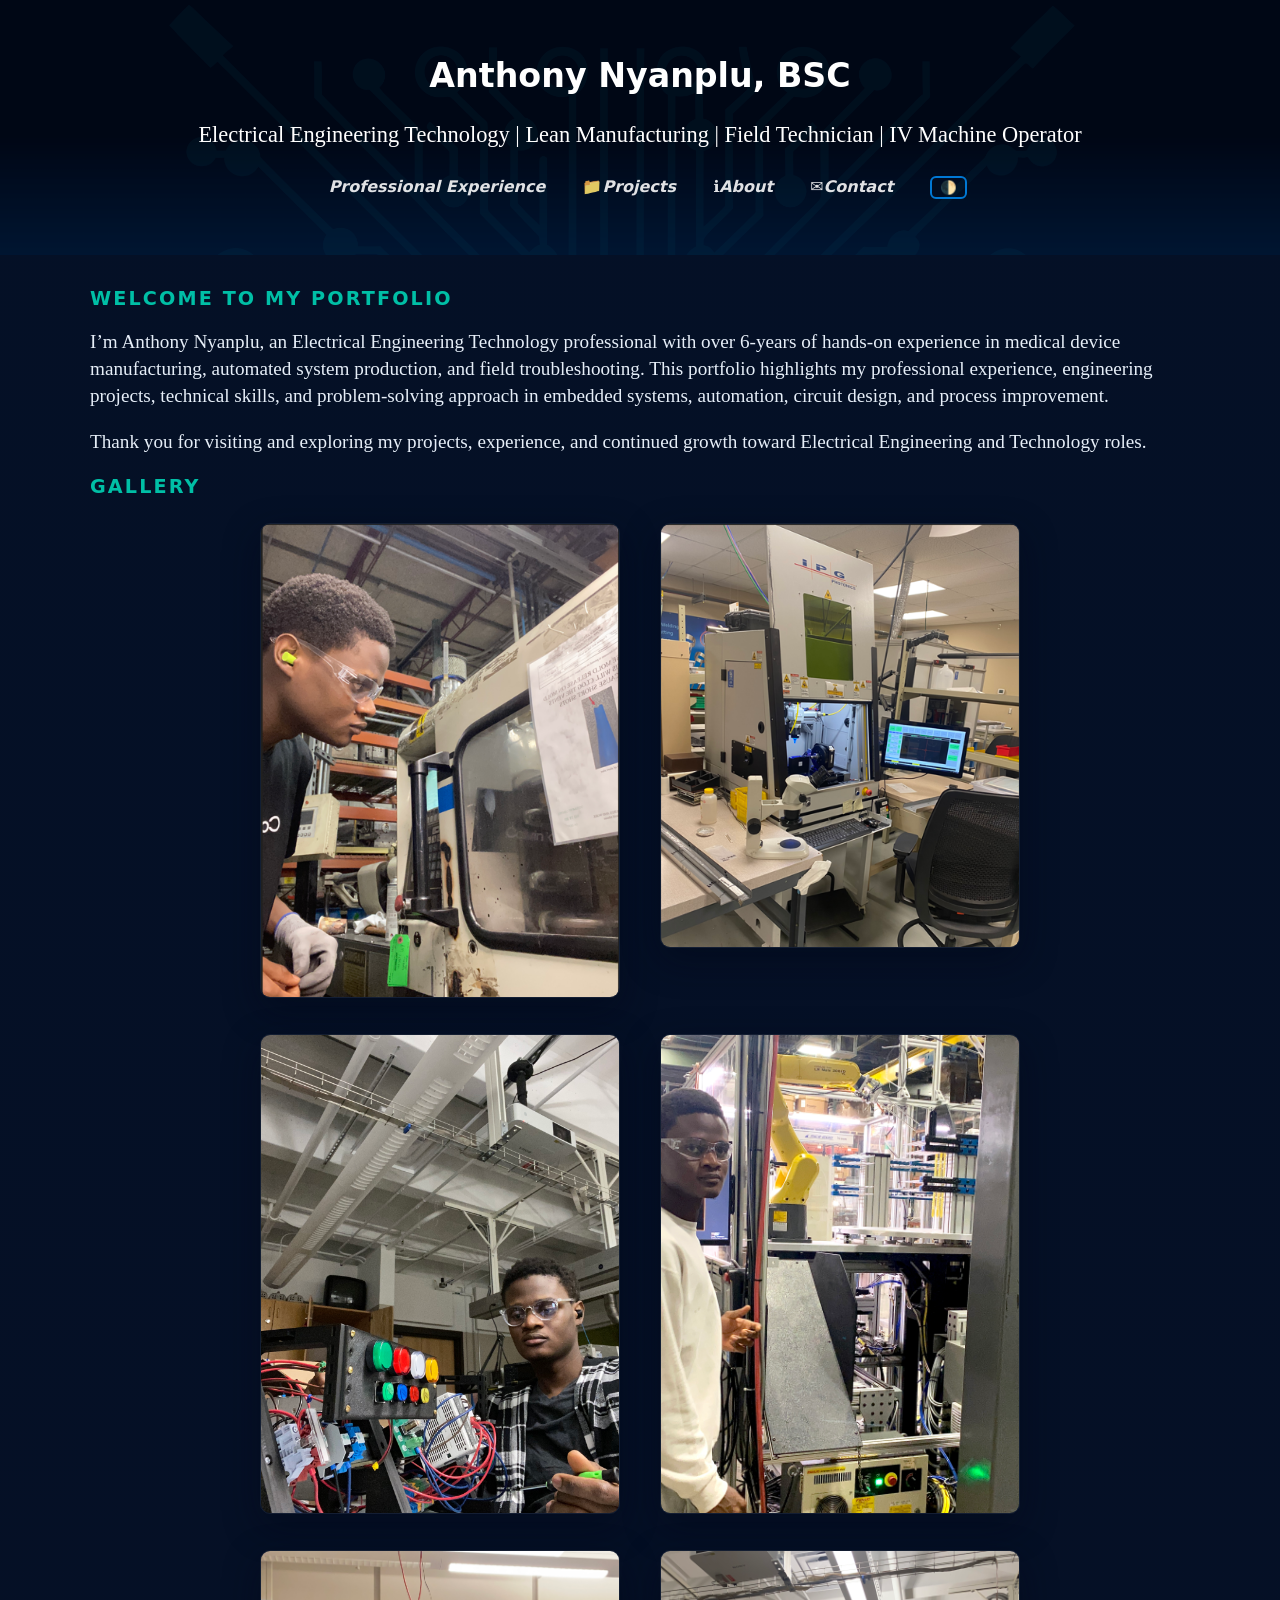
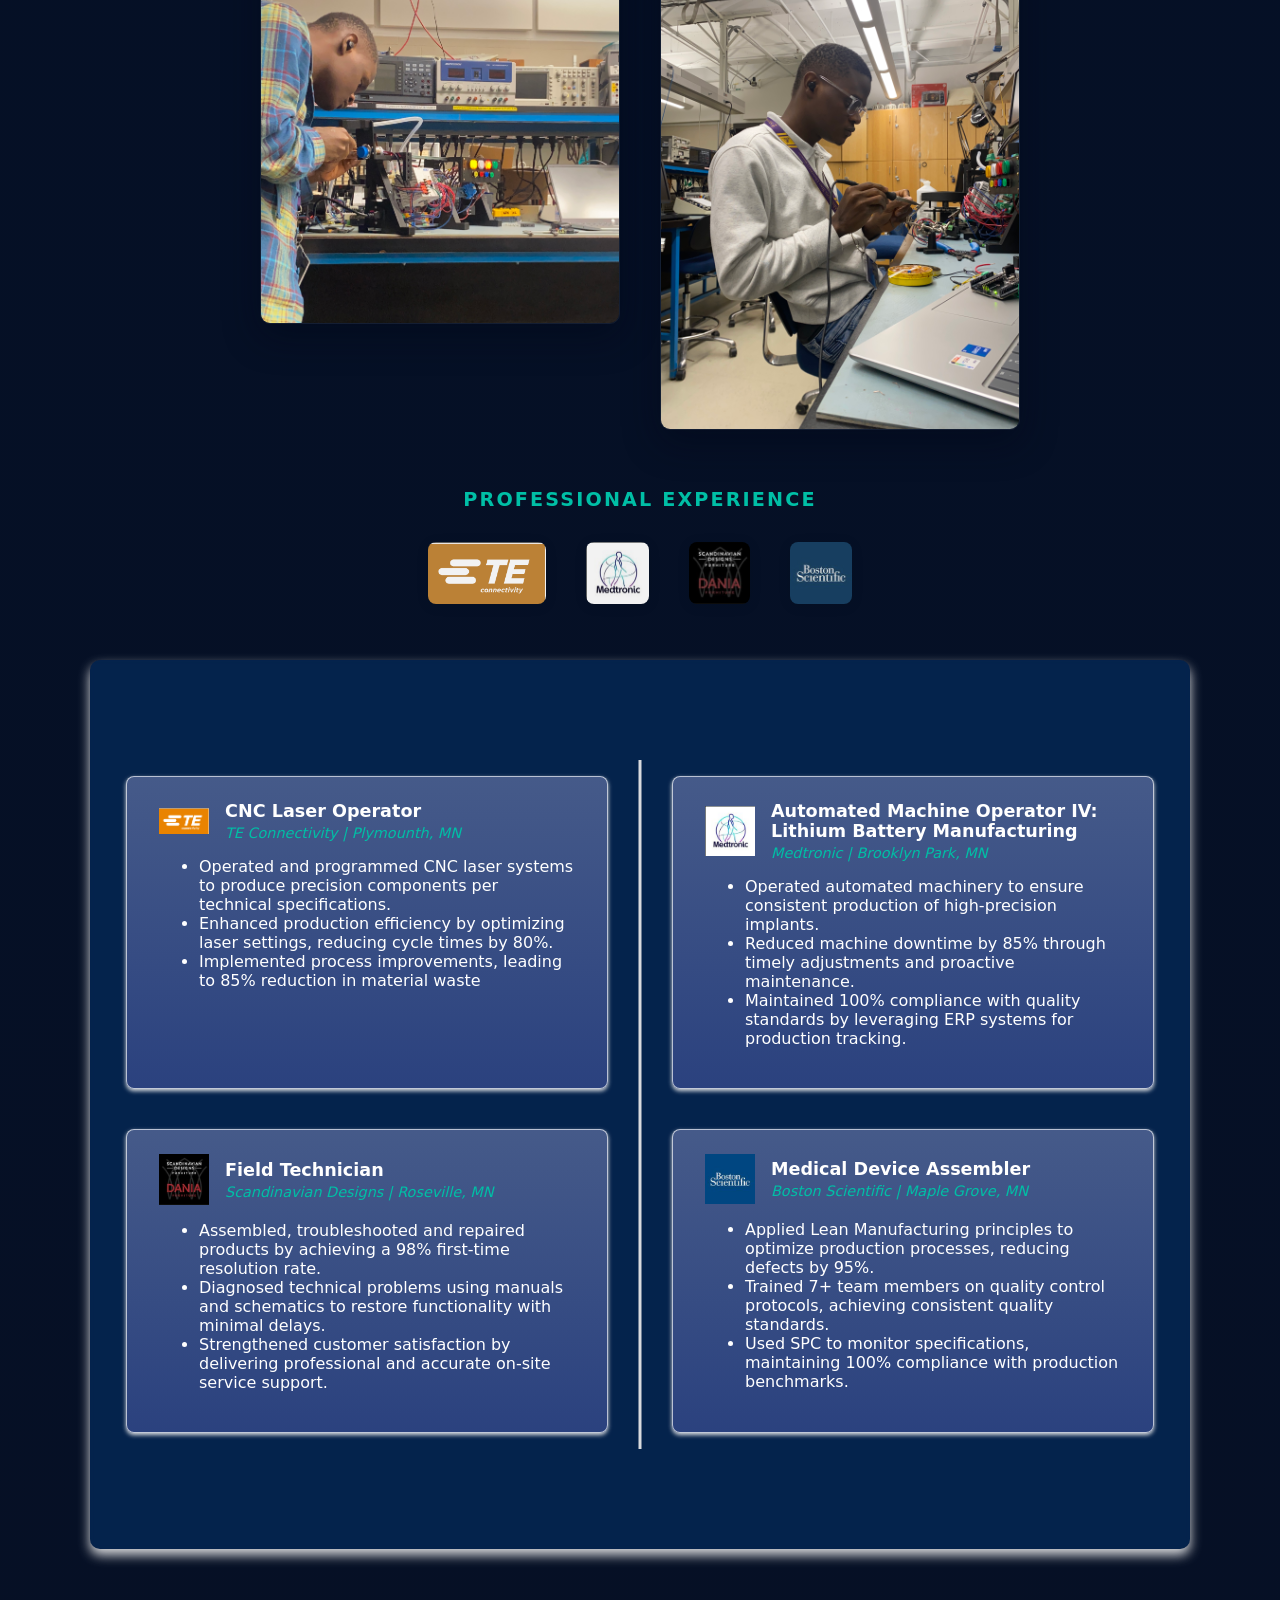
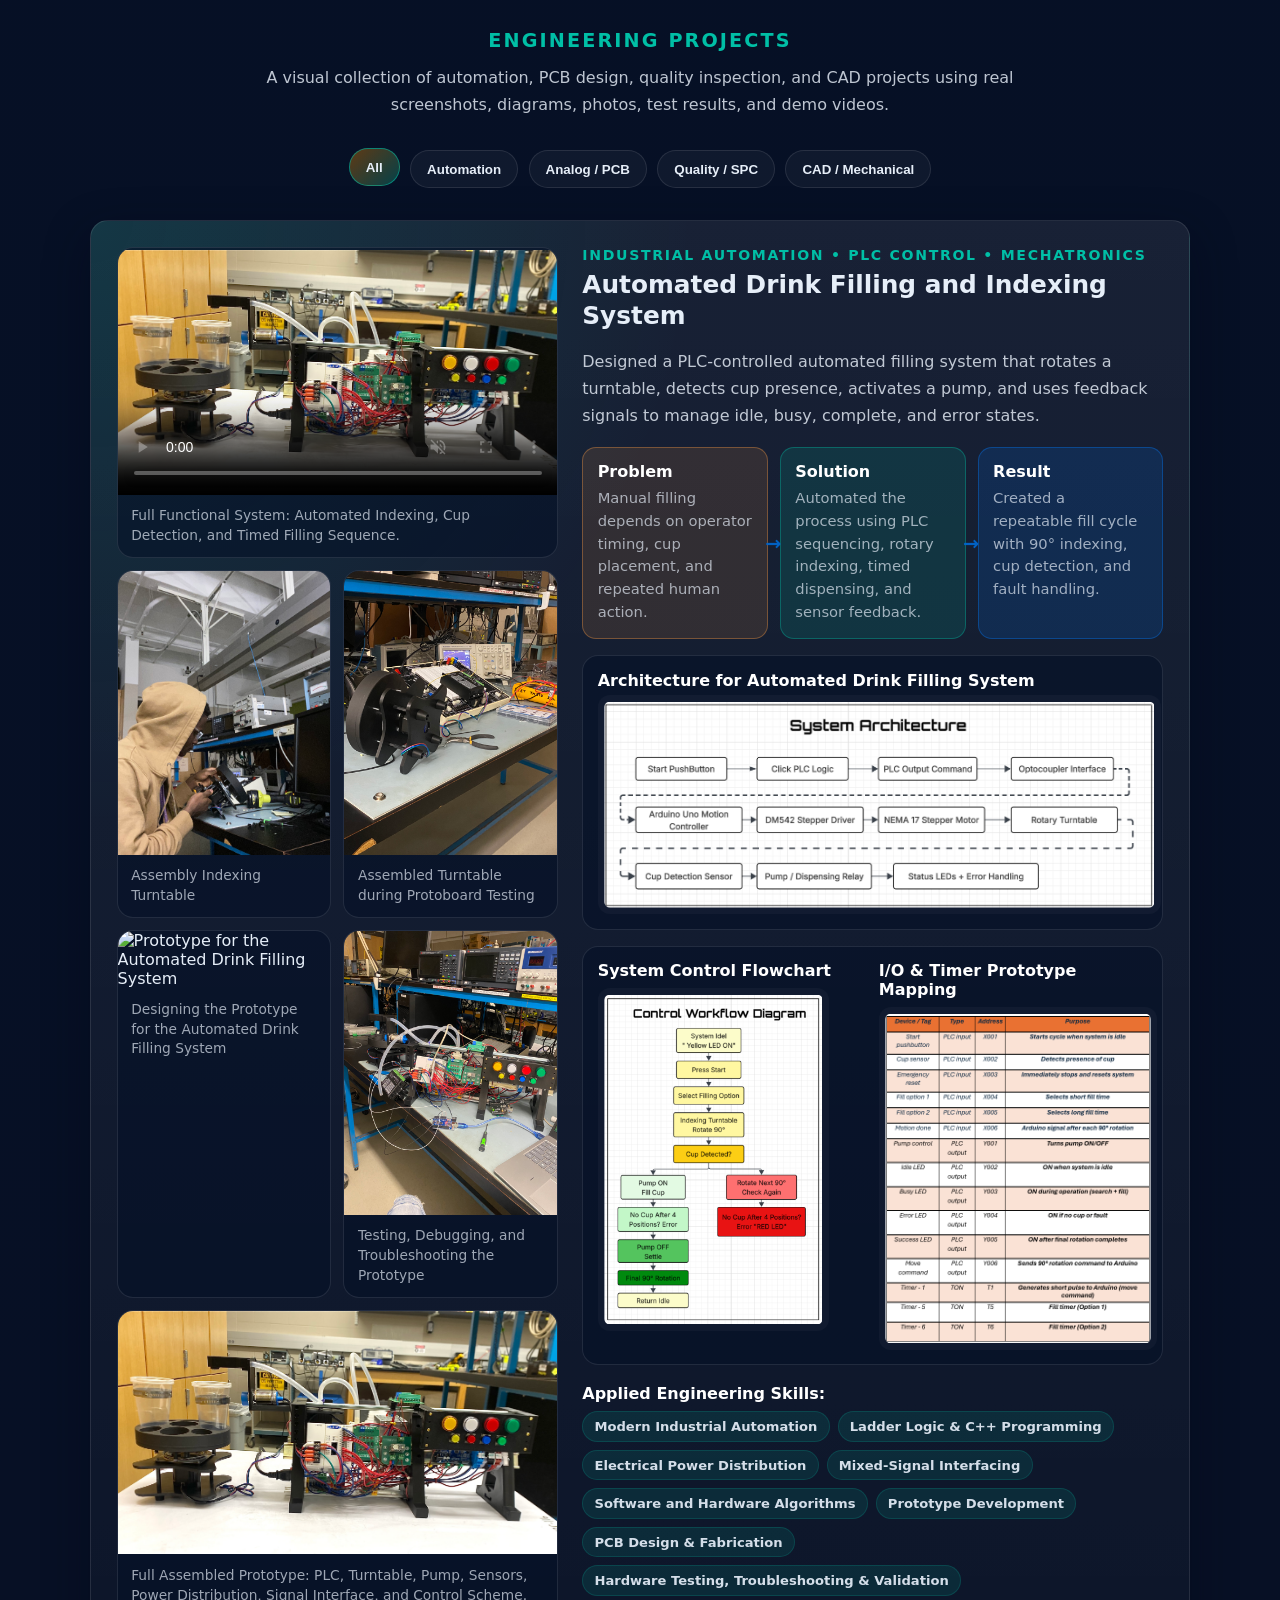
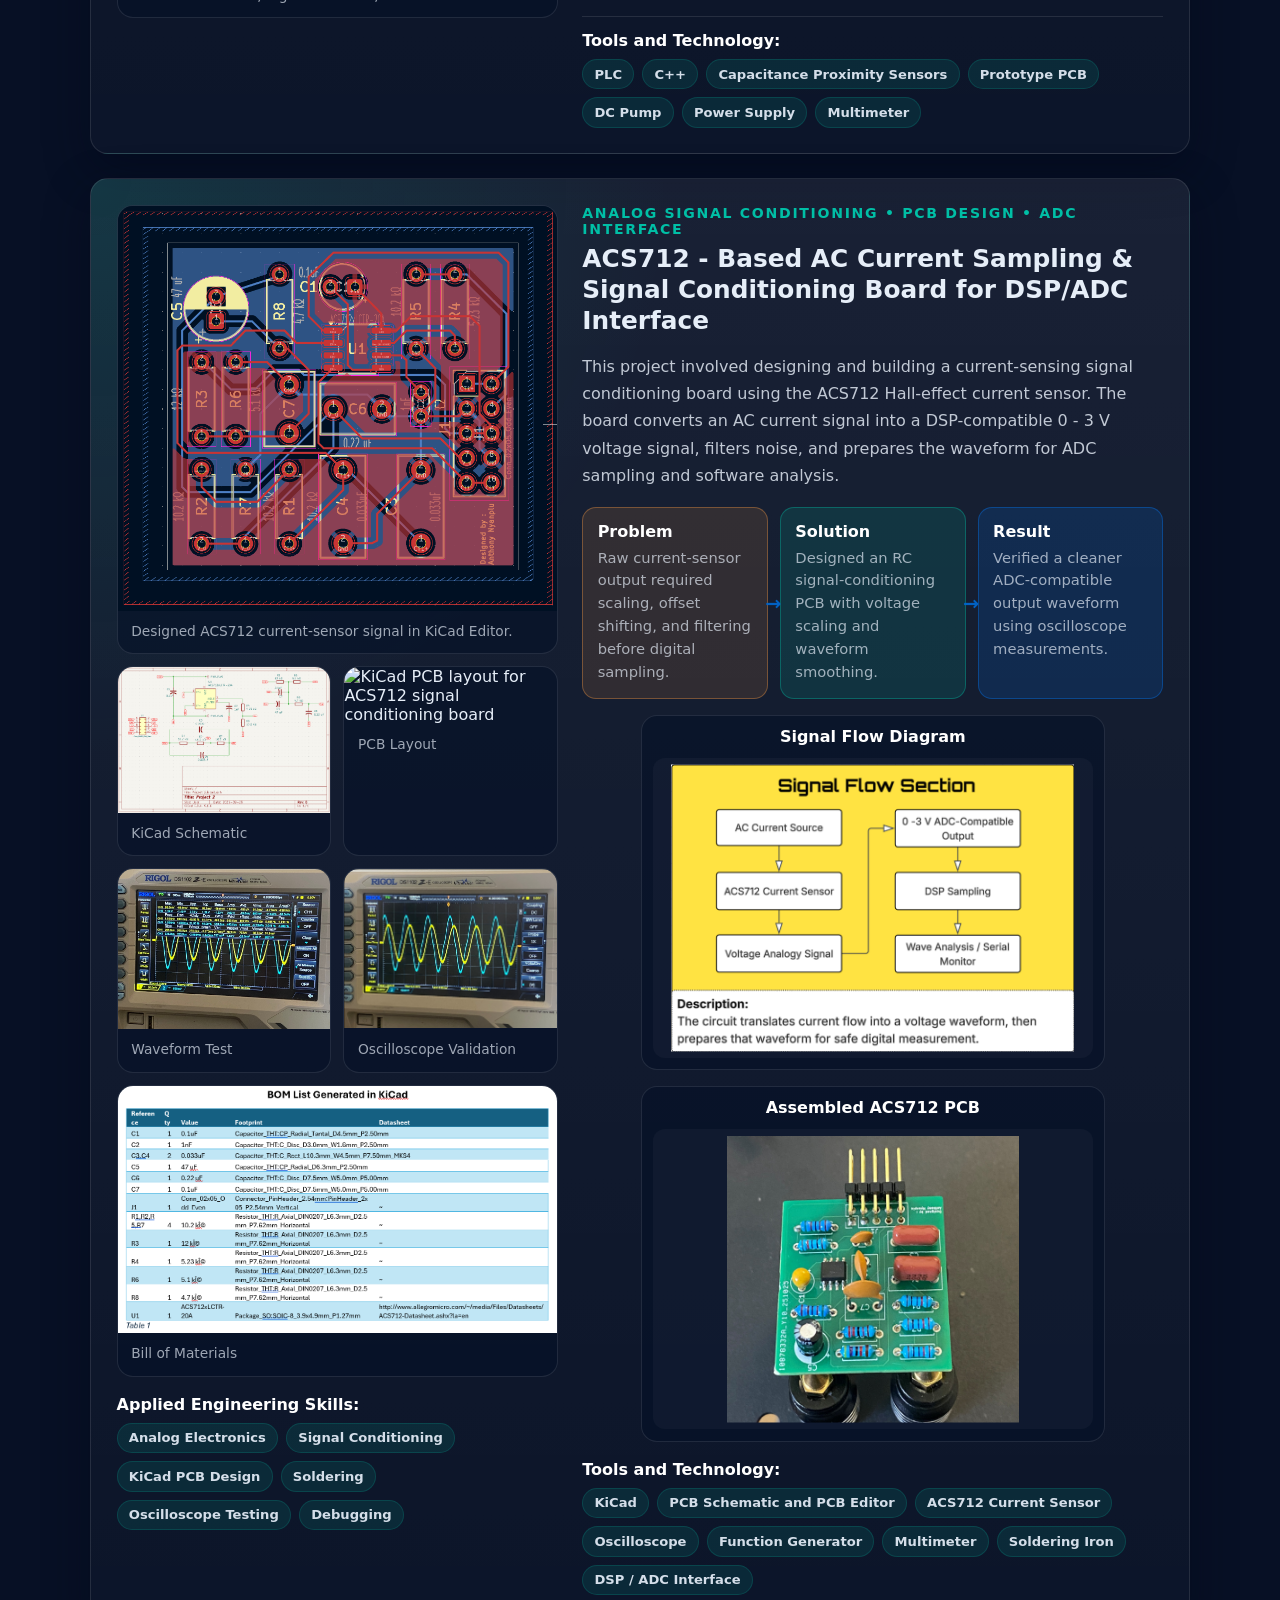
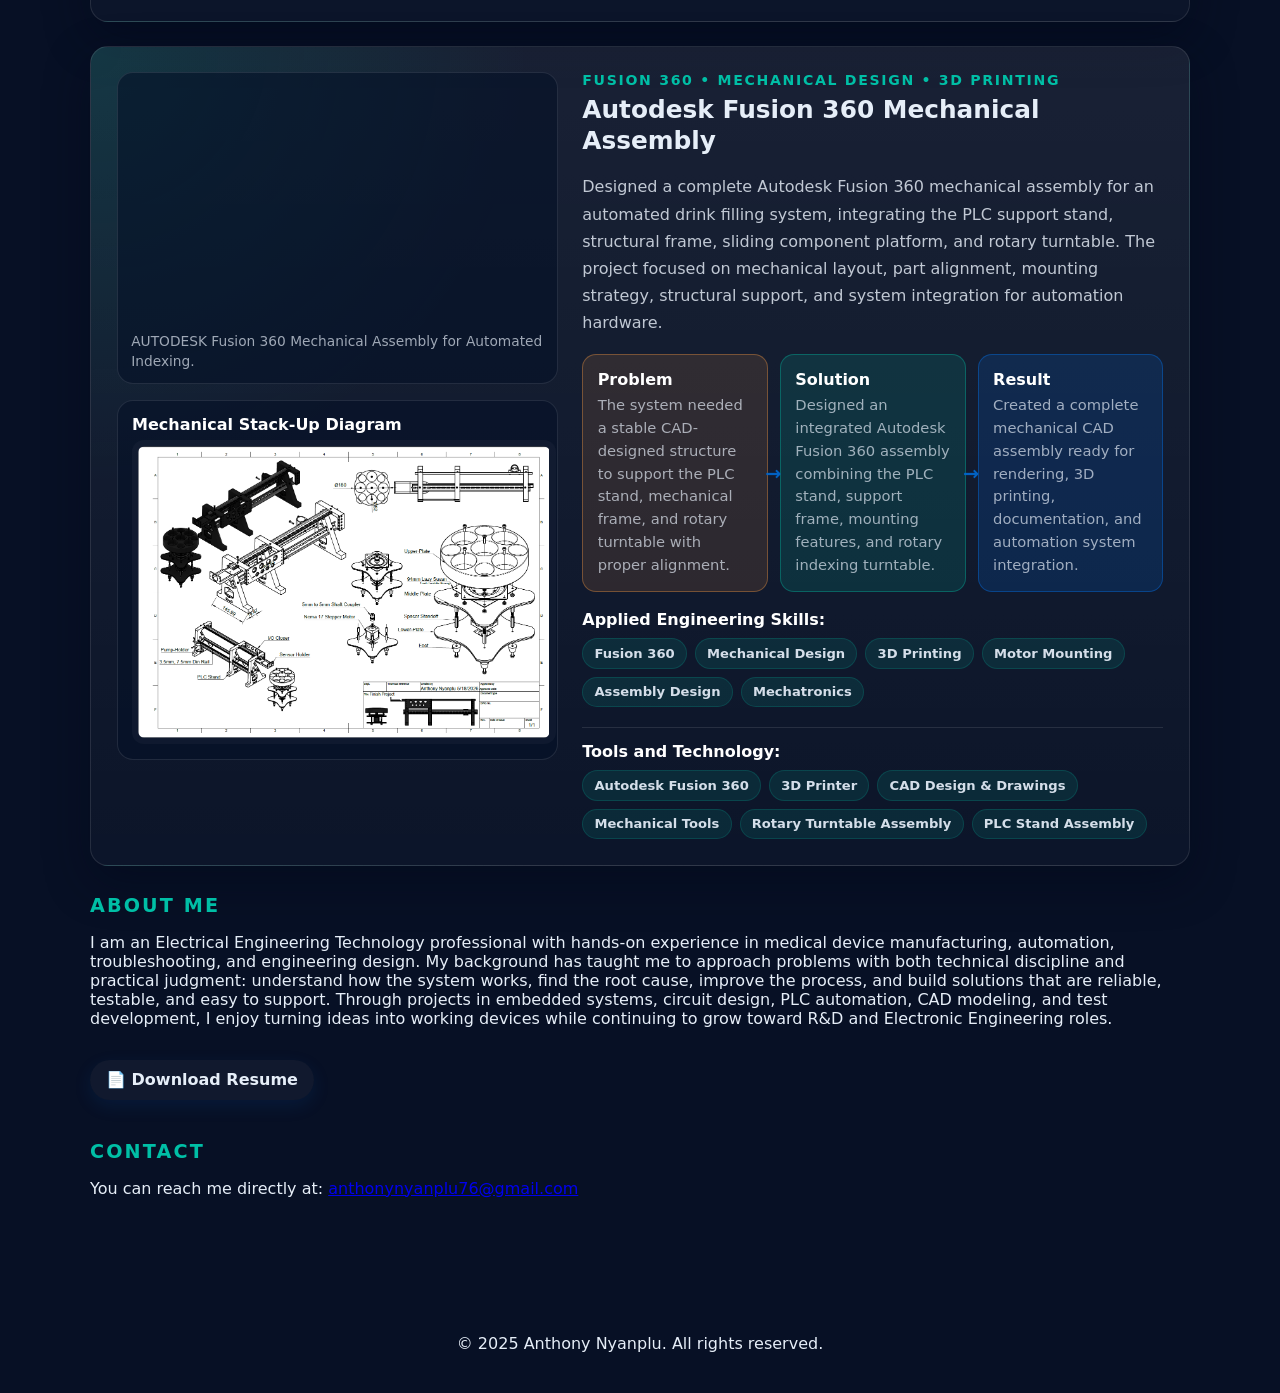
==== index.html @ 45f968af "Initial portfolio site" ====
<!DOCTYPE html>
<html lang="en">
<head>
  <meta charset="UTF-8">
  <title>Anthony Nyanplu, BS | Electronic Engineering Technologist</title>
  <meta name="viewport" content="width=device-width, initial-scale=1.0">
  <meta name="description" content="Engineering portfolio showcasing embedded systems, IoT, and automation Professional experience and projects by Anthony Nyanplu.">
  <meta property="og:title" content="Anthony Nyanplu Electrical Engineering Portfolio">
  <meta property="og:description" content="Professional portfolio of Anthony Nyanplu">
  <meta property="og:image" content="preview.png">
  <meta property="og:type" content="website">
  <link rel="stylesheet" href="style.css">
  <script defer src="script.js"></script>
</head>
<body>
  <header style="position: relative; overflow: hidden;">
    <div class="header-background"></div>
    <div class="header-content">
      <h1>Anthony Nyanplu, BSC</h1>
      <p style="font-size: 1.4em; font-family: 'Times New Roman', serif; line-height: 1.6;">Electrical Engineering Technology | Lean Manufacturing | Field Technician | IV Machine Operator</p>
      <nav>
        <a href="#experience"> <b><i>Professional Experience</i></b> </a>
        <a href="#projects"> 📁<b><i>Projects</i></b> </a>
        <a href="#about"> ℹ️<b><i>About</i></b> </a>
        <a href="#contact"> ✉️<b><i>Contact</i></b> </a>
        <button onclick="toggleDarkMode()" class="dark-mode-toggle">🌓</button>
      </nav>
    </div>
  </header>

  <main>
    <h2 class="eyebrowH">Welcome to My Portfolio</h2>
    <p style="font-size: 1.2em; font-family: 'Times New Roman', serif; line-height: 1.4;">
  I’m Anthony Nyanplu, an Electrical Engineering Technology professional with over 6-years of hands-on experience in medical device manufacturing, automated system production, and field troubleshooting.
  This portfolio highlights my professional experience, engineering projects, technical skills, and problem-solving approach in embedded systems, automation, circuit design, and process improvement.</p>
    <p style="font-size: 1.2em; font-family: 'Times New Roman', serif; line-height: 1.4; margin-top: 0.5rem;">
  Thank you for visiting and exploring my projects, experience, and continued growth toward Electrical Engineering and Technology roles.</p>

    <!-- Gallery moved here: keeps visual focus near the welcome text -->
    <section id="gallery">
      <h2 class="eyebrowH">Gallery</h2>
      <div class="gallery-grid">
        <img src="Exp-background1.png" alt="Project Photo 1" style="max-width:200px; margin:10px; width: auto;" />
        <img src="TE-pic1.png" alt="Project Photo 2" style="max-width:200px; margin:10px; width: auto;" />
        <img src="B1.JPG" alt="Project Photo 3" style="max-width:200px; margin:10px; width: auto;" />
        <img src="Exp.JPG" alt="Project Photo 4" style="max-width:200px; margin:10px; width: auto;" />
        <img src="B5.JPG"  alt="Project Photo 5" style="max-width:200px; margin:10px; width: auto;" />
         <img src="B4.JPG" alt="Project Photo 6" style="max-width:200px; margin:10px; width: auto;" />
        <!-- Add more images as needed -->
      </div>
    </section>

    <!-- Professional Experience Section -->
<section id="experience">
  <h2 class="eyebrowH">Professional Experience</h2>
  <div class="company-logos-row" style="display: flex; justify-content: left; align-items: center; gap: 2.5rem; margin: 1.5rem 0;">
  <img src="TE Connectivity logo.png" alt="TE Connectivity" style="height: 62px; width: auto;" />
  <img src="Medtronic logo.png" alt="Medtronic" style="height: 62px; width: auto;" />
  <img src="Scandinavian Designs logo.png" alt="Scandinavian Designs" style="height: 62px; width: auto;" />
  <img src="Boston Scientific logo.jpg" alt="Boston Scientific" style="height: 62px; width: auto;" />
  </div>
  <div class="experience-bg-wrapper">
    <div class="experience-list">
    <!-- Job Entry -->
    <div class="experience-card">
        <div class="exp-header">
    <img src="TE Connectivity logo.png" alt="TE Connectivity logo">
        <div>
          <h3>CNC Laser Operator </h3>
          <p><em>TE Connectivity | Plymounth, MN </em></p>
        </div>
      </div>
      <ul>
        <li>Operated and programmed CNC laser systems to produce precision components per technical specifications.</li>
        <li>Enhanced production efficiency by optimizing laser settings, reducing cycle times by 80%.</li>
         <li>Implemented process improvements, leading to 85% reduction in material waste</li>
      </ul>
    </div>

    <div class="experience-card">
      <div class="exp-header">
  <img src="Medtronic logo.png" alt="Medtronic logo">
        <div>
          <h3>Automated Machine Operator IV: Lithium Battery Manufacturing </h3>
          <p><em>Medtronic | Brooklyn Park, MN </em></p>
        </div>
      </div>
      <ul>
        <li>Operated automated machinery to ensure consistent production of high-precision implants.</li>
        <li>Reduced machine downtime by 85% through timely adjustments and proactive maintenance.</li>
         <li>Maintained 100% compliance with quality standards by leveraging ERP systems for production tracking.</li>
      </ul>
    </div>

    <div class="experience-card">
      <div class="exp-header">
  <img src="Scandinavian Designs logo.png" alt="Scandinavian Designs logo">
        <div>
          <h3>Field Technician</h3>
          <p><em>Scandinavian Designs | Roseville, MN</em></p>
        </div>
      </div>
      <ul>
        <li>Assembled, troubleshooted and repaired products by achieving a 98% first-time resolution rate.</li>
        <li>Diagnosed technical problems using manuals and schematics to restore functionality with minimal delays.</li>
        <li>Strengthened customer satisfaction by delivering professional and accurate on-site service support.</li>
      </ul>
    </div>

    <div class="experience-card">
      <div class="exp-header">
  <img src="Boston Scientific logo.jpg" alt="Boston Scientific logo">
        <div>
          <h3>Medical Device Assembler</h3>
          <p><em>Boston Scientific | Maple Grove, MN </em></p>
        </div>
      </div>
      <ul>
        <li>Applied Lean Manufacturing principles to optimize production processes, reducing defects by 95%.</li>
        <li>Trained 7+ team members on quality control protocols, achieving consistent quality standards.</li>
        <li>Used SPC to monitor specifications, maintaining 100% compliance with production benchmarks.</li>
      </ul>
    </div>
    </div>
  </div>
</section>
   
 <!-- Projects Section -->
<section id="projects" class="projects-section">
  <div class="section-heading">
    <h2 class="eyebrowH"> Engineering Projects </h2>
    <p class="section-lead">
      A visual collection of automation, PCB design, quality inspection, and CAD projects using
      real screenshots, diagrams, photos, test results, and demo videos.
    </p>
  </div>

  <div class="filter-buttons" role="group" aria-label="Filter engineering projects">
    <button class="active" data-filter="all" type="button">All</button>
    <button data-filter="automation" type="button">Automation</button>
    <button data-filter="analog" type="button">Analog / PCB</button>
    <button data-filter="quality" type="button">Quality / SPC</button>
    <button data-filter="cad" type="button">CAD / Mechanical</button>
  </div>

  <div class="project-grid">
    <!-- =========================================================
         PROJECT 1: AUTOMATED DRINK FILLING SYSTEM
         ========================================================= -->
    <article class="project-card project-featured automation embedded mechatronics">
      <div class="project-layout">

        <!-- LEFT SIDE: MAIN VISUAL -->
        <div class="project-visual-column">
          <figure class="project-hero-media">
            <video controls preload="metadata" poster="Full_2.JPG">
              <source src="PLC2.mp4" type="video/mp4">
              Your browser does not support the video tag.
            </video>
            <figcaption>Full Functional System: Automated Indexing, Cup Detection, and Timed Filling Sequence.</figcaption>
          </figure>

          <div class="project-media-grid">
            <figure>
              <img src="T3.JPG" alt="Assembly Indexing Turntable">
              <figcaption>Assembly Indexing Turntable</figcaption>
            </figure>

            <figure>
              <img src="T2.JPG" alt="Assembly Turntable during Protoboard Testing">
              <figcaption>Assembled Turntable during Protoboard Testing</figcaption>
            </figure>

            <figure>
              <img src="B3.JPG" alt="Prototype for the Automated Drink Filling System">
              <figcaption>Designing the Prototype for the Automated Drink Filling System</figcaption>
            </figure>

            <figure>
              <img src="T1.JPG" alt="Testing and Debugging the Automated Drink Filling System">
              <figcaption>Testing, Debugging, and Troubleshooting the Prototype</figcaption>
            </figure>

            <figure>
              <img src="Full_2.JPG" alt="Automated drink filling system full assembly">
              <figcaption>Full Assembled Prototype: PLC, Turntable, Pump, Sensors, Power Distribution, Signal Interface, and Control Scheme.</figcaption>
            </figure>
          </div>
        </div>

        <!-- RIGHT SIDE: TECHNICAL CASE STUDY -->
        <div class="project-content-column">
          <div class="project-topline">
            <div>
              <p class="eyebrow">Industrial Automation • PLC Control • Mechatronics</p>
              <h3>Automated Drink Filling and Indexing System</h3>
            </div>
          </div>

          <p class="project-summary">
            Designed a PLC-controlled automated filling system that rotates a turntable,
            detects cup presence, activates a pump, and uses feedback signals to manage
            idle, busy, complete, and error states.
          </p>

          <div class="psr-grid">
            <div>
              <h4>Problem</h4>
              <p>Manual filling depends on operator timing, cup placement, and repeated human action.</p>
            </div>
            <div>
              <h4>Solution</h4>
              <p>Automated the process using PLC sequencing, rotary indexing, timed dispensing, and sensor feedback.</p>
            </div>
            <div>
              <h4>Result</h4>
              <p>Created a repeatable fill cycle with 90° indexing, cup detection, and fault handling.</p>
            </div>
          </div>

          <div class="visual-diagram-card">
            <h4>Architecture for Automated Drink Filling System</h4>
            <img src="Sys1.png" alt="System architecture diagram for automated drink filling system">
          </div>

          <div class="visual-diagram-card">
            <div class="diagram-pair">
              <figure>
                <h4>System Control Flowchart</h4>
                <img src="Sys2.png" alt="Control flowchart for automated drink filling system">
              </figure>
              <figure>
                <h4>I/O & Timer Prototype Mapping</h4>
                <img src="Sys3.png" alt="I/O mapping diagram for automated drink filling system">
              </figure>
            </div>
          </div>

          <h4>Applied Engineering Skills:</h4>
          <div class="skill-badges">
            <span>Modern Industrial Automation</span>
            <span>Ladder Logic & C++ Programming</span>
            <span>Electrical Power Distribution</span>
            <span>Mixed-Signal Interfacing</span>
            <span>Software and Hardware Algorithms</span>
            <span>Prototype Development</span>
            <span>PCB Design & Fabrication</span>
            <span>Hardware Testing, Troubleshooting & Validation</span>
          </div>

          <h4>Tools and Technology:</h4>
          <div class="skill-badges">
            <span>PLC</span>
            <span>C++</span>
            <span>Capacitance Proximity Sensors</span>
            <span>Prototype PCB</span>
            <span>DC Pump</span>
            <span>Power Supply</span>
            <span>Multimeter</span>
          </div>
        </div>
      </div>
    </article>

    <!-- =========================================================
         PROJECT 2: ACS712 SIGNAL CONDITIONING PCB
         ========================================================= -->
    <article class="project-card analog pcb embedded">
      <div class="project-layout">

        <div class="project-visual-column">
          <figure class="project-hero-media">
            <img src="P2_PCB.png" alt="Assembled ACS712 signal conditioning PCB">
            <figcaption>Designed ACS712 current-sensor signal in KiCad Editor.</figcaption>
          </figure>

          <div class="project-media-grid">
            <figure>
              <img src="P2_Sch.png" alt="KiCad schematic for ACS712 signal conditioning PCB">
              <figcaption>KiCad Schematic</figcaption>
            </figure>

            <figure>
              <img src="P2_Gb.png" alt="KiCad PCB layout for ACS712 signal conditioning board">
              <figcaption>PCB Layout</figcaption>
            </figure>

            <figure>
              <img src="P2_OSC2.png" alt="Oscilloscope waveform for ACS712 signal conditioning PCB">
              <figcaption>Waveform Test</figcaption>
            </figure>

            <figure>
              <img src="P2_OSC1.png" alt="Additional oscilloscope waveform for ACS712 signal conditioning PCB">
              <figcaption>Oscilloscope Validation</figcaption>
            </figure>

            <figure class="p2-bom-card">
              <img src="P2_BOM.png" alt="Bill of materials for ACS712 signal conditioning PCB">
              <figcaption>Bill of Materials</figcaption>
            </figure>
          </div>

          <h4>Applied Engineering Skills:</h4>
          <div class="skill-badges">
            <span>Analog Electronics</span>
            <span>Signal Conditioning</span>
            <span>KiCad PCB Design</span>
            <span>Soldering</span>
            <span>Oscilloscope Testing</span>
            <span>Debugging</span>
          </div>

        </div>

        <div class="project-content-column">
          <div class="project-topline">
            <div>
              <p class="eyebrow">Analog Signal Conditioning • PCB Design • ADC Interface</p>
              <h3>ACS712 - Based AC Current Sampling & Signal Conditioning Board for DSP/ADC Interface</h3>
            </div>
          </div>

          <p class="project-summary">
              This project involved designing and building a current-sensing signal conditioning board using the ACS712 Hall-effect current sensor. 
              The board converts an AC current signal into a DSP-compatible 0 - 3 V voltage signal, filters noise, and prepares the waveform for ADC sampling and software analysis.
          </p>

          <div class="psr-grid">
            <div>
              <h4>Problem</h4>
              <p>Raw current-sensor output required scaling, offset shifting, and filtering before digital sampling.</p>
            </div>
            <div>
              <h4>Solution</h4>
              <p>Designed an RC signal-conditioning PCB with voltage scaling and waveform smoothing.</p>
            </div>
            <div>
              <h4>Result</h4>
              <p>Verified a cleaner ADC-compatible output waveform using oscilloscope measurements.</p>
            </div>
          </div>

          <div class="visual-diagram-card p2-compact-diagram-card">
            <h4>Signal Flow Diagram</h4>
            <img src="P2_FL.png" alt="ACS712 signal conditioning signal flow diagram">
          </div>

          <div class="visual-diagram-card p2-compact-diagram-card p2-assembled-card">
            <h4>Assembled ACS712 PCB</h4>
            <img src="P2_Assembled.png" alt="Assembled ACS712 PCB">
          </div>

          <h4>Tools and Technology:</h4>
          <div class="skill-badges">
            <span>KiCad</span>
            <span>PCB Schematic and PCB Editor</span>
            <span>ACS712 Current Sensor</span>
            <span>Oscilloscope</span>
            <span>Function Generator</span>
            <span>Multimeter</span>
            <span>Soldering Iron</span>
            <span>DSP / ADC Interface</span>
          </div>
        </div>
      </div>
    </article>

    <!-- =========================================================
         Past under Here! PROJECT 3: AUTOMATED RESISTOR INSPECTION FIXTURE
         ========================================================= -->

    <!-- =========================================================
         PROJECT 4: PLC Stand and ROTARY TURNTABLE CAD ASSEMBLY
         ========================================================= -->
    <article class="project-card cad mechatronics automation">
      <div class="project-layout">

        <div class="project-visual-column">
          <figure class="project-hero-media">
            <video id="project4-demo" preload="metadata" muted playsinline>
              <source src="Demo V4.mp4" type="video/mp4">
              Your browser does not support embedded video.
            </video>
            <figcaption>AUTODESK Fusion 360 Mechanical Assembly for Automated Indexing.</figcaption>
          </figure>
          <div class="visual-diagram-card">
            <h4>Mechanical Stack-Up Diagram</h4>
            <img src="DW1.png" alt="Mechanical stack-up diagram for rotary turntable assembly">
          </div>
        </div>

        <div class="project-content-column">
          <div class="project-topline">
            <div>
              <p class="eyebrow">Fusion 360 • Mechanical Design • 3D Printing</p>
              <h3>Autodesk Fusion 360 Mechanical Assembly</h3>
            </div>
          </div>

          <p class="project-summary">
              Designed a complete Autodesk Fusion 360 mechanical assembly for an automated drink filling system,
              integrating the PLC support stand, structural frame, sliding component platform, and rotary turntable.
              The project focused on mechanical layout, part alignment, mounting strategy, structural support,
              and system integration for automation hardware.
          </p>

          <div class="psr-grid">
            <div>
              <h4>Problem</h4>
              <p>The system needed a stable CAD-designed structure to support the PLC stand,
                 mechanical frame, and rotary turntable with proper alignment.</p>
            </div>
            <div>
              <h4>Solution</h4>
              <p>Designed an integrated Autodesk Fusion 360 assembly combining the PLC stand,
                 support frame, mounting features, and rotary indexing turntable.</p>
            </div>
            <div>
              <h4>Result</h4>
              <p>Created a complete mechanical CAD assembly ready for rendering, 3D printing,
                documentation, and automation system integration.</p>
            </div>
          </div>

          <h4>Applied Engineering Skills:</h4>
          <div class="skill-badges">
            <span>Fusion 360</span>
            <span>Mechanical Design</span>
            <span>3D Printing</span>
            <span>Motor Mounting</span>
            <span>Assembly Design</span>
            <span>Mechatronics</span>
          </div>

          <h4>Tools and Technology:</h4>
          <div class="skill-badges">
            <span>Autodesk Fusion 360</span>
            <span>3D Printer</span>
            <span>CAD Design & Drawings</span>
            <span>Mechanical Tools</span>
            <span>Rotary Turntable Assembly</span>
            <span>PLC Stand Assembly</span>
          </div>
        </div>
      </div>
    </article>

  </div>

  <p class="no-results" hidden>No projects match this filter yet.</p>
</section>

    <!-- About Section -->
    <section id="about">
      <h2 class="eyebrowH">About Me</h2>
      <p>
        I am an Electrical Engineering Technology professional with hands-on experience in medical device manufacturing, automation, troubleshooting, and engineering design. 
        My background has taught me to approach problems with both technical discipline and practical judgment: understand how the system works, find the root cause, improve the process, and build solutions that are reliable, testable, and easy to support. 
        Through projects in embedded systems, circuit design, PLC automation, CAD modeling, and test development, I enjoy turning ideas into working devices while continuing to grow toward R&D and Electronic Engineering roles.
      </p>
      <a href="resume.pdf" download class="resume-button resume-filter-button">📄 Download Resume</a>
    </section>

    <!-- Contact Section -->
    <section id="contact">
      <h2 class="eyebrowH">Contact</h2>
      <p>You can reach me directly at:
        <a href="mailto:anthonynyanplu76@gmail.com">anthonynyanplu76@gmail.com</a>
      </p>
    </section>
  </main>
  <!-- Footer -->
  <footer>
    <p>&copy; 2025 Anthony Nyanplu. All rights reserved.</p>
  </footer>
</body>
</html>
---- style.css ----
/* Layer 1: Background Image */
.header-background {
  position: absolute;
  top: 0;
  left: 0;
  width: 100vw;
  height: 100vh;
  z-index: 0;
  background-image: url('Hd1.png');
  background-position: center center;
  background-size: cover;
  background-repeat: no-repeat;
  filter: brightness(0.60) blur(0.15px) saturate(1.08);
}
/* :root variables for consistent, professional palette and spacing */
:root {
  --surface: #0f1724; /* deep navy */
  --muted: #6b7280;     /* subdued gray */
  --accent: #0066cc;    /* professional blue */
  --accent-2: #00bfa6;  /* teal accent for subtle highlights */
  --card: #ffffff;
  --card-ghost: rgba(255,255,255,0.03);
  --glass: rgba(255,255,255,0.04);
  --radius: 10px;
  --max-width: 1100px;
  --type-sans: "Inter", ui-sans-serif, system-ui, -apple-system, "Segoe UI", Roboto, "Helvetica Neue", Arial;
}
/* Base sizing to make zoom predictable; use rem-based layout for consistent scaling */
html {
  font-size: 16px; /* users can zoom; rem-based sizing keeps proportions */
  -webkit-text-size-adjust: 100%;
}

/* Responsive typographic scale */
h1 { font-size: clamp(1.6rem, 2.6vw, 2.4rem); margin: 0 0 0.5rem 0; }
h2 { font-size: clamp(1.25rem, 2.0vw, 1.6rem); margin: 0 0 0.5rem 0; }
h3 { font-size: clamp(1.05rem, 1.6vw, 1.1rem); margin: 0; }

/* Make images and svgs scale predictably */
img, svg { max-width: 100%; height: auto; display: block; }

.header-background img {
  display: none;
}

/* Layer 2: Header Content */
.header-content {
  position: relative;
  z-index: 1;
  padding: 2rem 0;
}

/* Navigation Styles */
nav a:visited {
  color: pink;
  background-color: transparent;
  text-decoration: none;
}
nav a:hover {
  color: rgb(246, 65, 92);
  background-color: transparent;
  text-decoration: transparent;
}

/* Improve focus styles for keyboard users */
nav a:focus {
  outline: 3px solid rgba(0,102,204,0.18);
  outline-offset: 3px;
}

/* Dark Mode Toggle Button */
.dark-mode-toggle {
  background: transparent;
  border: 2px solid #0078D4;
  border-radius: 6px;
  cursor: pointer;
  padding: 2px 8px;
  transition: border-color 0.2s;
}
.dark-mode-toggle:hover {
  border-color: #73aad3;
}

.sr-only {
  position: absolute !important;
  height: 1px; width: 1px;
  overflow: hidden; clip: rect(1px, 1px, 1px, 1px);
  white-space: nowrap; border: 0; padding: 0; margin: -1px;
}

/* PROFESSIONAL EXPERIENCE */
#experience {
  /* Reduced vertical margin to tighten spacing to next section */
  margin: 2.5rem 0;
  display: flex;
  flex-direction: column;
  align-items: center;
}

/* Logo Features */
.company-logos-row img {
  transition: transform 0.25s cubic-bezier(.4,2,.6,1), box-shadow 0.25s;
  filter: grayscale(40%) brightness(0.95) drop-shadow(0 2px 6px rgba(0,0,0,0.08));
  border-radius: 8px;
  cursor: pointer;
}
.company-logos-row img:hover {
  transform: scale(1.13) rotate(-2deg);
  filter: grayscale(0%) brightness(1.1) drop-shadow(0 6px 18px rgba(0,0,0,0.18));
  box-shadow: 0 4px 18px rgba(0, 123, 255, 0.18), 0 1.5px 8px rgba(0,0,0,0.10);
  z-index: 2;
}

.experience-bg-wrapper {
  position: relative;
  max-width: var(--max-width);
  margin-left: auto;
  margin-right: auto;
  /* Black, slightly transparent to preserve depth while being professional */
  background-color: rgba(0, 123, 255, 0.18);
  color: #fff;
  padding: 2.25rem;
  border-radius: var(--radius);
  box-shadow: 0 6px 12px rgba(238, 237, 237, 0.913);
  /* Each background image can be positioned and sized individually */
  /* background images removed from wrapper — moved to Gallery section */
  background-image: none;
  background-size: none;
  background-position: none;
  background-repeat: none;
  border-radius: 10px;
  overflow: visible;
  backdrop-filter: blur(2px);
  margin-top: 2rem;
}

/* Gallery for experience assets (uses former bg-wrapper images) */
.gallery {
  display: grid;
  grid-template-columns: repeat(auto-fit, minmax(180px, 1fr));
  gap: 1rem;
  margin-top: 1rem;
}
.gallery img {
  width: 100%;
  height: 160px;
  object-fit: cover;
  border-radius: 8px;
  border: 1px solid rgba(255,255,255,0.04);
  box-shadow: 0 8px 24px rgba(2,6,23,0.35);
  transition: transform 0.22s ease, box-shadow 0.22s ease;
}
.gallery img:hover, .gallery img:focus {
  transform: translateY(-6px) scale(1.02);
  box-shadow: 0 20px 48px rgba(2,6,23,0.6);
}

/* Gallery grid used in HTML: vertical stacked, larger thumbnails */
.gallery-grid {
  display: flex;
  flex-direction: row;
  flex-wrap: wrap;
  justify-content: center;
  align-items: flex-start;
  gap: 1rem 1.25rem;
  padding: 0.5rem 0;
}
.gallery-grid img {
  /* present larger horizontal thumbnails and override inline sizes */
  max-width: clamp(220px, 28vw, 520px) !important;
  width: auto !important;
  height: auto !important;
  object-fit: cover;
  display: inline-block;
  margin: 0.25rem 0;
  border-radius: 10px;
  border: 1px solid rgba(255,255,255,0.06);
  box-shadow: 0 12px 36px rgba(2,6,23,0.45);
  transition: transform 0.22s ease, box-shadow 0.22s ease;
}
.gallery-grid img:hover, .gallery-grid img:focus {
  transform: translateY(-6px) scale(1.02);
  box-shadow: 0 20px 48px rgba(2,6,23,0.6);
}

@media (max-width: 700px) {
  .gallery-grid { flex-direction: column; }
  .gallery-grid img { max-width: 92% !important; }
}
.experience-list {
  position: relative;
  width: 100%;
  margin: 3rem 0;
  padding: 2rem 0;
  /* use a two-column grid to align left/right cards neatly */
  display: grid;
  grid-template-columns: 1fr 1fr;
  gap: 2.5rem 4rem;
}

/* decorative center line for timeline */
.experience-list::before {
  content: "";
  position: absolute;
  left: 50%;
  top: 1rem;
  bottom: 1rem;
  width: 3px;
  background: rgba(238, 237, 237, 0.913);
  transform: translateX(-50%);
  z-index: 1;
}
.experience-card {
  position: relative;
  background: linear-gradient(180deg, rgba(162, 171, 227, 0.415), rgba(98, 112, 201, 0.415));
  padding: 1.5rem 2rem;
  margin: 0;
  border-radius: 8px;
  border: 1px solid rgba(254, 254, 254, 0.678);
  box-shadow: 0 2px 4px rgba(238, 237, 237, 0.913);
  z-index: 2;
  max-width: 520px;
}
.experience-card:nth-child(odd) {
  grid-column: 1;
  justify-self: end;
}
.experience-card:nth-child(even) {
  grid-column: 2;
  justify-self: start;
}
@media (max-width: 900px) {
  .experience-list {
    display: block;
    padding: 1rem 0;
  }
  .experience-card, .experience-card:nth-child(odd), .experience-card:nth-child(even) {
    width: calc(100% - 2rem);
    margin: 1.25rem auto;
    grid-column: auto;
    justify-self: stretch;
  }
  .experience-list::before {
    display: none;
  }
}
.exp-header {
  display: flex;
  align-items: center;
  gap: 1rem;
}
.exp-header img {
  width: 50px;
  height: auto;
}
.exp-header h3 {
  margin: 0;
}
.exp-header p {
  margin: 0.25rem 0 0 0;
  color: var(--muted);
  font-size: 0.9rem;
}

body {
  font-family: var(--type-sans);
  margin: 0;
  padding: 0;
  color: #e6eef8;
  background: linear-gradient(180deg, #041026 0%, #071025 60%);
  transition: background 0.3s, color 0.3s;
}
header {
  background: transparent;
  color: #fff;
  text-align: center;
  padding: 1.5rem 1rem;
}
nav a {
  color: rgba(255,255,255,0.88);
  margin: 0 1rem;
  text-decoration: none;
}
nav .dark-mode-toggle {
  margin-left: 1rem;
}
main {
  padding: 2rem 1rem;
  max-width: var(--max-width);
  margin: 0 auto;
}

.project-card:focus-within {
  box-shadow: 0 18px 48px rgba(2,6,23,0.6);
}
.resume-button {
  display: inline-block;
  padding: 0.5rem 1rem;
  background: var(--accent);
  color: #fff;
  text-decoration: none;
  margin-top: 1rem;
  border-radius: 6px;
  box-shadow: 0 6px 18px rgba(0,102,204,0.12);
}

#contact {
  margin-top: 2.5rem;
}

form input, form textarea {
  width: 100%;
  margin: 0.5rem 0;
  padding: 0.5rem;
}
form button {
  padding: 0.5rem 1rem;
}
footer {
  text-align: center;
  background: transparent;
  padding: 1.5rem 1rem;
  margin-top: 3rem;
}
.dark-mode {
  background: #0b1220;
  color: #e6eef8;
}
.dark-mode header, .dark-mode .project-card, .dark-mode footer {
  background: rgba(255,255,255,0.02);
  color: #fff;
}
.dark-mode .resume-button {
  background: #eee;
  color: #111;
}
@media (max-width: 768px) {
  .project-card {
    flex: 1 1 100%;
  }
}

/* Reduced motion preference */
@media (prefers-reduced-motion: reduce) {
  * { transition: none !important; animation: none !important; }
}

/* =========================================================
   PROJECT SECTION - CLEAN VISUAL CASE STUDY STYLE
   Modify colors/sizes from the variables below.
   ========================================================= */

#projects {
  --project-bg: rgba(255, 255, 255, 0.055);
  --project-panel: rgba(4, 16, 38, 0.58);
  --project-border: rgba(255, 255, 255, 0.10);
  --project-text: rgba(230, 238, 248, 0.82);
  --project-muted: rgba(230, 238, 248, 0.68);
  --project-radius: 18px;
  --project-gap: 1rem;

  /* Reduce bottom spacing before the About section */
  margin: 3rem 0 1rem;
  padding: 2rem 0 0.75rem;
}

/* Section heading */

#projects .section-heading {
  text-align: center;
  max-width: 850px;
  margin: 0 auto 2rem;
}

/* Projects Title heading */
#projects .eyebrow {
  color: var(--accent-2);
  font-size: 0.88rem;
  font-weight: 800;
  letter-spacing: 0.12em;
  text-transform: uppercase;
  margin: 0 0 0.45rem;
}

.eyebrowH {
  color: var(--accent-2);
  font-size: 1.20rem;
  font-weight: 850;
  letter-spacing: 0.11em;
  text-transform: uppercase;
  margin: 0 0 0.45rem;
}

#projects .section-lead {
  color: var(--project-text);
  line-height: 1.7;
  margin: 0.75rem auto 0;
}

/* Ensure emphasis under Professional Experience matches eyebrowH color */
#experience em {
  color: var(--accent-2);
}

/* Filter buttons */
#projects .filter-buttons {
  display: flex;
  flex-wrap: wrap;
  justify-content: center;
  gap: 0.65rem;
  margin: 1.5rem auto 2rem;
}

#projects .filter-buttons button,
.resume-filter-button {
  border: 1px solid var(--project-border);
  color: #e6eef8;
  background: rgba(255, 255, 255, 0.04);
  border-radius: 999px;
  padding: 0.65rem 1rem;
  cursor: pointer;
  font-weight: 700;
}

#projects .filter-buttons button:hover,
#projects .filter-buttons button:focus,
#projects .filter-buttons button.active,
.resume-filter-button:hover,
.resume-filter-button:focus {
  background: linear-gradient(135deg, rgba(204, 109, 0, 0.45), rgba(0, 191, 166, 0.28));
  border-color: rgba(0, 191, 166, 0.55);
  transform: translateY(-2px);
}

/* Main project cards */

#projects .project-grid {
  display: grid;
  grid-template-columns: 1fr;
  gap: 1.5rem;
}

#projects .project-card {
  background:
    radial-gradient(circle at top left, rgba(0, 191, 166, 0.14), transparent 32%),
    linear-gradient(180deg, rgba(255, 255, 255, 0.075), rgba(255, 255, 255, 0.025));
  border: 1px solid var(--project-border);
  border-radius: var(--project-radius);
  padding: clamp(1rem, 2vw, 1.6rem);
  box-shadow: 0 16px 45px rgba(2, 6, 23, 0.42);
  overflow: visible;
}

#projects .project-card:hover {
  transform: translateY(-5px);
  border-color: rgba(0, 191, 166, 0.35);
  box-shadow: 0 20px 55px rgba(2, 6, 23, 0.65);
}

/* Two-column project layout */

#projects .project-layout {
  display: grid;
  grid-template-columns: minmax(280px, 0.95fr) minmax(320px, 1.25fr);
  gap: 1.5rem;
  align-items: start;
}

/* Visual media */

#projects figure {
  margin: 0;
}

#projects .project-hero-media,
#projects .project-media-grid figure,
#projects .project-video-card,
#projects .visual-diagram-card {
  background: var(--project-panel);
  border: 1px solid var(--project-border);
  border-radius: 16px;
  overflow: hidden;
  transition: box-shadow 0.22s ease;
}

#projects .project-hero-media:hover,
#projects .project-media-grid figure:hover,
#projects .visual-diagram-card:hover {
  box-shadow: 0 20px 48px rgba(2, 6, 23, 0.6);
}

#projects .project-hero-media img,
#projects .project-hero-media video {
  width: 100%;
  height: auto;
  max-width: 100%;
  max-height: 760px;
  object-fit: contain;
  display: block;
  transition: transform 0.22s ease, box-shadow 0.22s ease;
}

#projects .project-hero-media video {
  aspect-ratio: 16 / 9;
}

#projects figcaption,
#projects .project-video-card p {
  padding: 0.7rem 0.85rem;
  margin: 0;
  color: var(--project-muted);
  font-size: 0.86rem;
  line-height: 1.45;
}

#projects .project-media-grid {
  display: grid;
  grid-template-columns: repeat(2, 1fr);
  gap: 0.75rem;
  margin-top: 0.75rem;
}

#projects .project-media-grid img {
  width: 100%;
  height: auto;
  display: block;
  object-fit: contain;
  transition: transform 0.22s ease, box-shadow 0.22s ease;
}

#projects .project-media-grid figure:last-child {
  grid-column: span 2;
}

/* Project 2 left-side media follows the same layout rhythm as Project 1 */
#projects .project-card.analog.pcb .project-media-grid {
  grid-template-columns: repeat(2, 1fr);
}

#projects .project-card.analog.pcb .project-media-grid img {
  width: 100%;
  height: auto;
  object-fit: contain;
}

#projects .project-card.analog.pcb .project-media-grid .p2-bom-card {
  grid-column: span 2;
}

#projects .project-card.analog.pcb .project-content-column .visual-diagram-card h4 {
  text-align: center;
  margin-bottom: 0.75rem;
}

#projects .project-card.analog.pcb .project-content-column .visual-diagram-card img {
  width: 100%;
  max-height: none;
  box-sizing: border-box;
}

#projects .project-card.analog.pcb .project-content-column .p2-compact-diagram-card {
  max-width: 440px;
  margin-left: auto;
  margin-right: auto;
  padding: 0.7rem;
}

#projects .project-card.analog.pcb .project-content-column .p2-compact-diagram-card img {
  max-height: 300px;
  object-fit: contain;
}

#projects .project-video-card {
  margin-top: 0.75rem;
}

#projects .project-video-card video {
  width: 100%;
  aspect-ratio: 16 / 9;
  display: block;
  background: #020617;
}

/* Text content */

#projects .project-topline {
  display: flex;
  gap: 1rem;
  align-items: flex-start;
  margin-bottom: 1rem;
}

#projects .project-card h3 {
  font-size: clamp(1.18rem, 2vw, 1.55rem);
  line-height: 1.25;
  margin: 0;
}

#projects .project-summary {
  color: var(--project-text);
  line-height: 1.7;
  margin: 0 0 1.1rem;
}

/* Problem-Solution-Result and details cards */

#projects .psr-grid,
#projects .details-grid {
  display: grid;
  gap: 0.75rem;
}

#projects .psr-grid,
#projects .details-grid {
  grid-template-columns: repeat(3, 1fr);
  margin: 1rem 0;
}

#projects .psr-grid div,
#projects .details-grid div {
  position: relative;
  background: var(--project-panel);
  border: 1px solid var(--project-border);
  border-radius: 14px;
  padding: 0.9rem;
}

#projects .psr-grid div:not(:last-child)::after {
  content: "→";
  position: absolute;
  right: -0.9rem;
  top: 50%;
  transform: translateY(-50%);
  color: rgba(0, 102, 204, 0.94);
  font-size: 1.2rem;
  font-weight: 900;
  z-index: 1;
}

#projects .psr-grid div:nth-child(1) {
    background: rgba(255, 159, 67, 0.12);
  border-color: rgba(255, 159, 67, 0.35);
}

#projects .psr-grid div:nth-child(2) {
  background: rgba(0, 191, 166, 0.14);
  border-color: rgba(0, 191, 166, 0.35);
}

#projects .psr-grid div:nth-child(3) {
  background: rgba(0, 123, 255, 0.15);
  border-color: rgba(0, 123, 255, 0.35);
}

#projects h4 {
  display: block;
  color: #ffffff;
  margin: 0 0 0.35rem;
}

#projects .psr-grid p,
#projects .check-list {
  color: var(--project-muted);
  line-height: 1.55;
  font-size: 0.92rem;
  margin: 0;
}

/* Diagram cards */

#projects .visual-diagram-card {
  margin: 1rem 0;
  padding: 0.9rem;
}

#projects .visual-diagram-card img {
  width: auto;
  height: auto;
  max-width: 100%;
  max-height: 330px;
  object-fit: contain;
  background: rgba(255, 255, 255, 0.03);
  border-radius: 12px;
  padding: 0.4rem;
  transition: transform 0.22s ease, box-shadow 0.22s ease;
}

#projects .visual-diagram-card img:hover,
#projects .visual-diagram-card img:focus {
  transform: scale(1.02);
  box-shadow: 0 12px 36px rgba(2, 6, 23, 0.45);
}

/* Side-by-side diagram pair inside visual-diagram-card */
#projects .diagram-pair {
  display: flex;
  gap: 0.75rem;
  align-items: flex-start;
  flex-wrap: wrap;
}

#projects .diagram-pair figure {
  flex: 1 1 48%;
  margin: 0;
}

#projects .diagram-pair figure h4 {
  margin: 0 0 0.5rem;
}

/* Expandable details */

#projects .project-details {
  margin: 1rem 0;
  border-radius: 14px;
  border: 1px solid var(--project-border);
  background: rgba(255, 255, 255, 0.035);
}

#projects .project-details summary {
  cursor: pointer;
  padding: 0.9rem 1rem;
  font-weight: 800;
  color: #ffffff;
}

#projects .details-grid {
  padding: 0 1rem 1rem;
}

#projects .check-list {
  padding-left: 1.15rem;
}

#projects .check-list li::marker {
  color: var(--accent-2);
}

/* Skill badges */

#projects .skill-badges {
  display: flex;
  flex-wrap: wrap;
  gap: 0.5rem;
  margin-top: 1rem;
}

#projects .project-content-column > h4 {
  margin-top: 1.15rem;
  margin-bottom: 0;
}

#projects .project-content-column > .skill-badges {
  margin-top: 0.55rem;
}

#projects .project-content-column > .skill-badges + h4 {
  border-top: 1px solid rgba(255, 255, 255, 0.10);
  margin-top: 1.25rem;
  padding-top: 0.9rem;
}

#projects .project-visual-column > h4 {
  margin-top: 1.15rem;
  margin-bottom: 0;
}

#projects .project-visual-column > .skill-badges {
  margin-top: 0.55rem;
}

#projects .skill-badges span {
  border-radius: 999px;
  padding: 0.42rem 0.7rem;
  background: rgba(0, 191, 166, 0.12);
  color: rgba(230, 238, 248, 0.92);
  border: 1px solid rgba(0, 191, 166, 0.18);
  font-size: 0.82rem;
  font-weight: 700;
}

#projects .no-results {
  text-align: center;
  color: var(--project-muted);
  margin-top: 1.2rem;
}

/* Mobile layout */

@media (max-width: 980px) {
  #projects .project-layout {
    grid-template-columns: 1fr;
  }

  #projects .project-hero-media img {
    height: auto;
    max-height: 460px;
  }
}

@media (max-width: 700px) {
  #projects .psr-grid,
  #projects .details-grid,
  #projects .project-media-grid {
    grid-template-columns: 1fr;
  }

  #projects .psr-grid div:not(:last-child)::after {
    display: none;
  }

  #projects .project-topline {
    flex-direction: column;
  }

  #projects .project-card.analog.pcb .project-media-grid .p2-bom-card {
    width: 100%;
  }
}
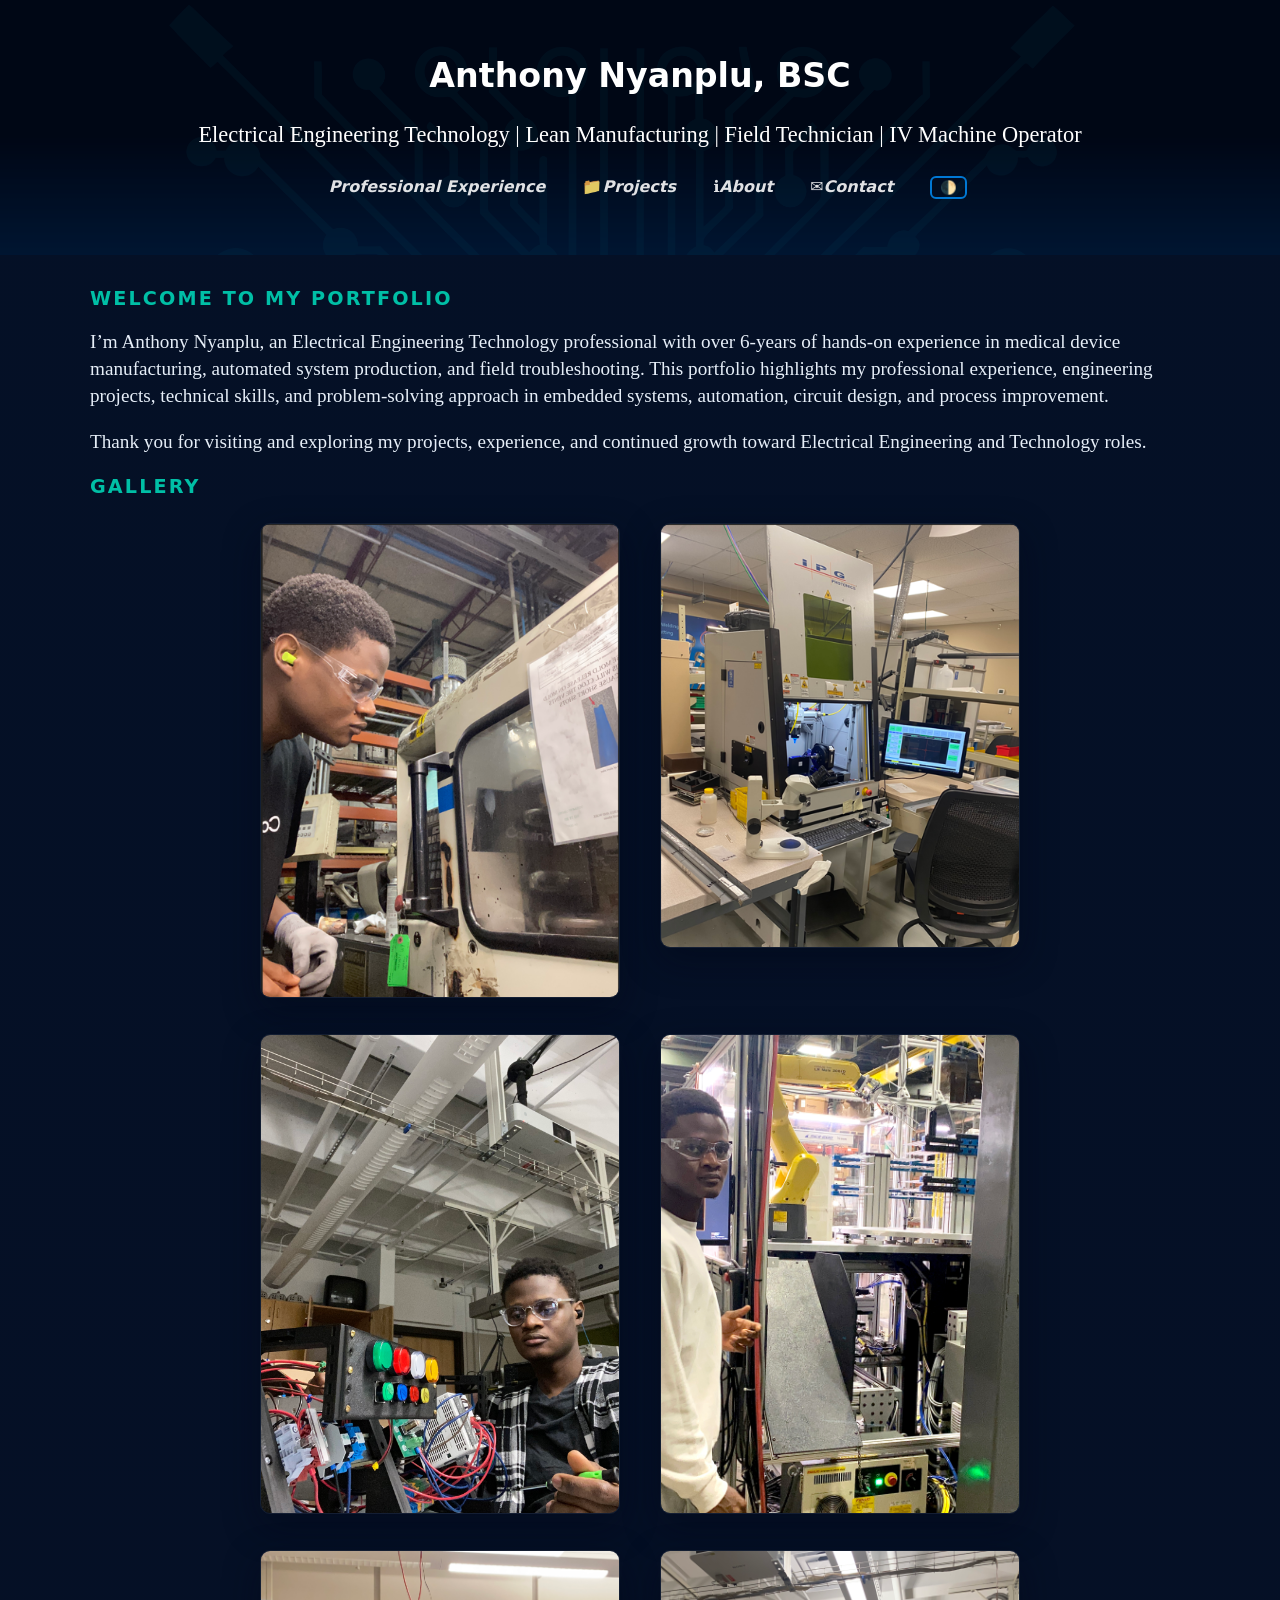
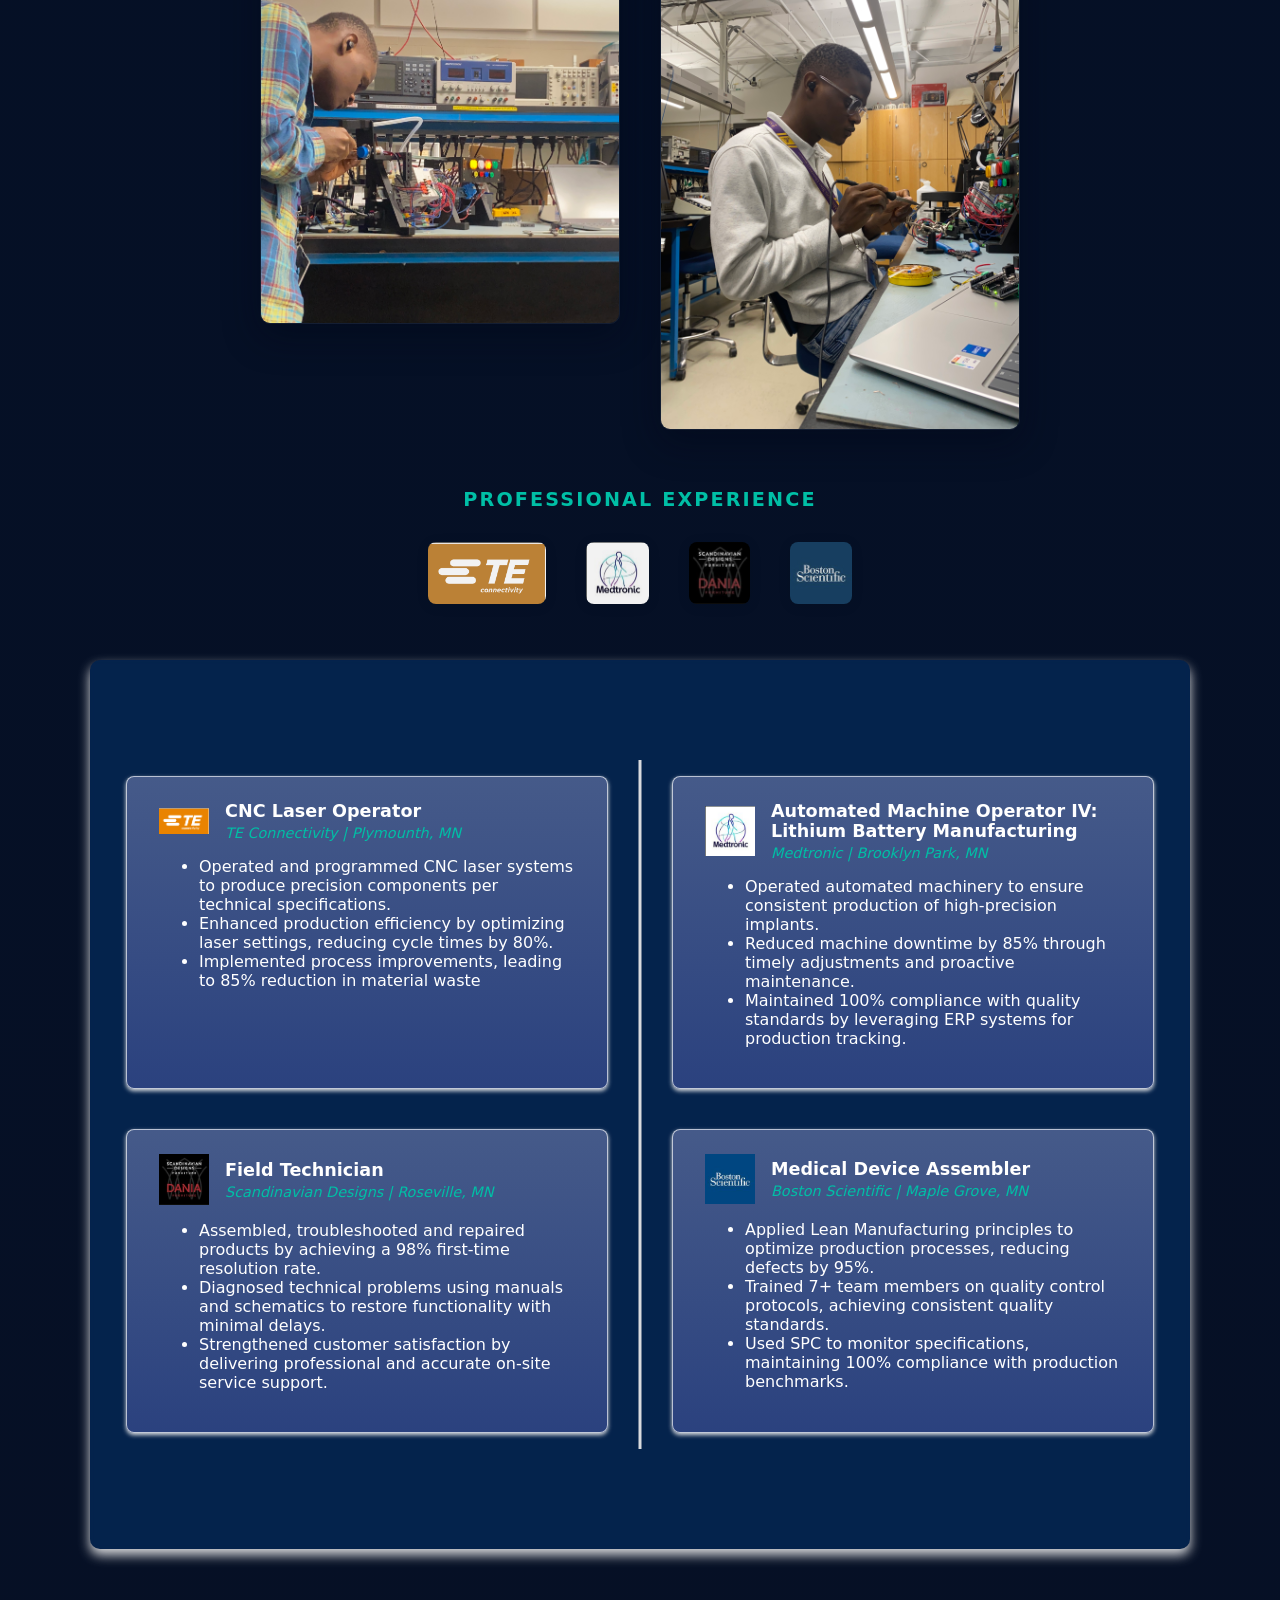
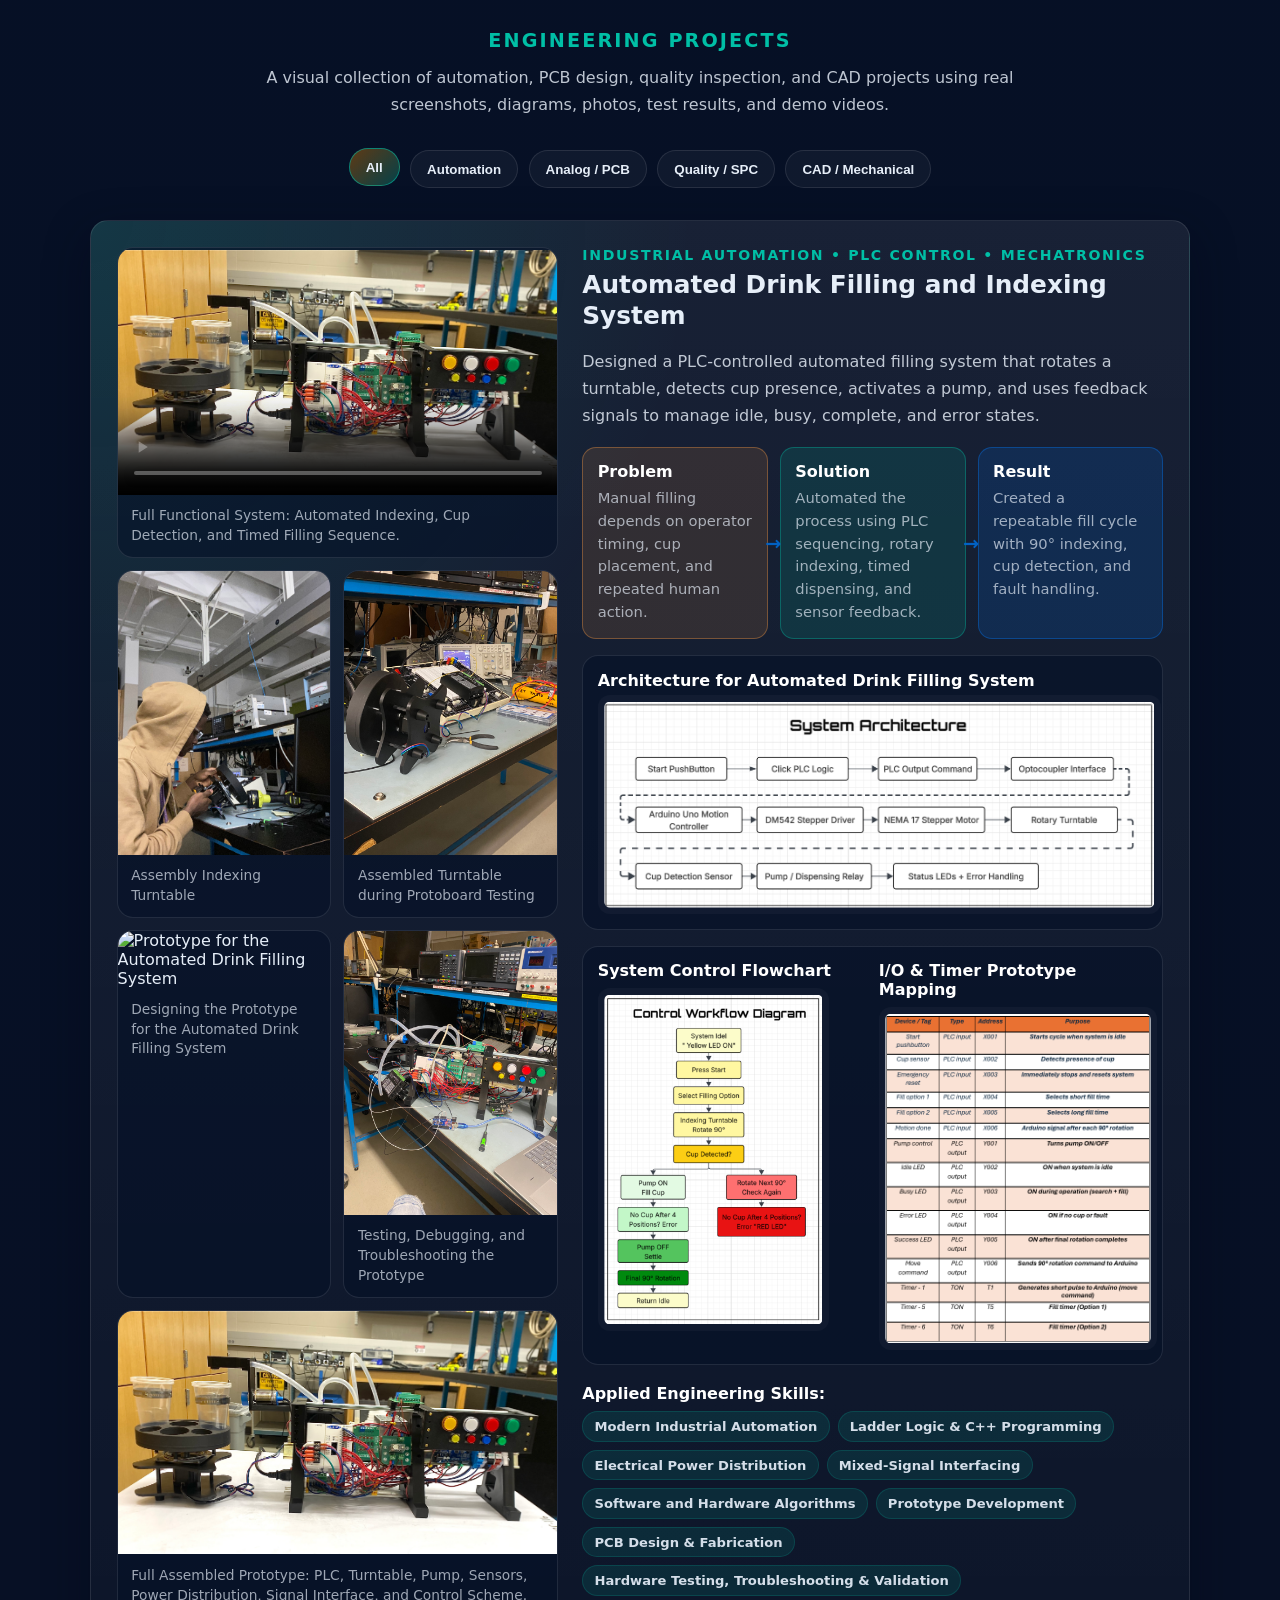
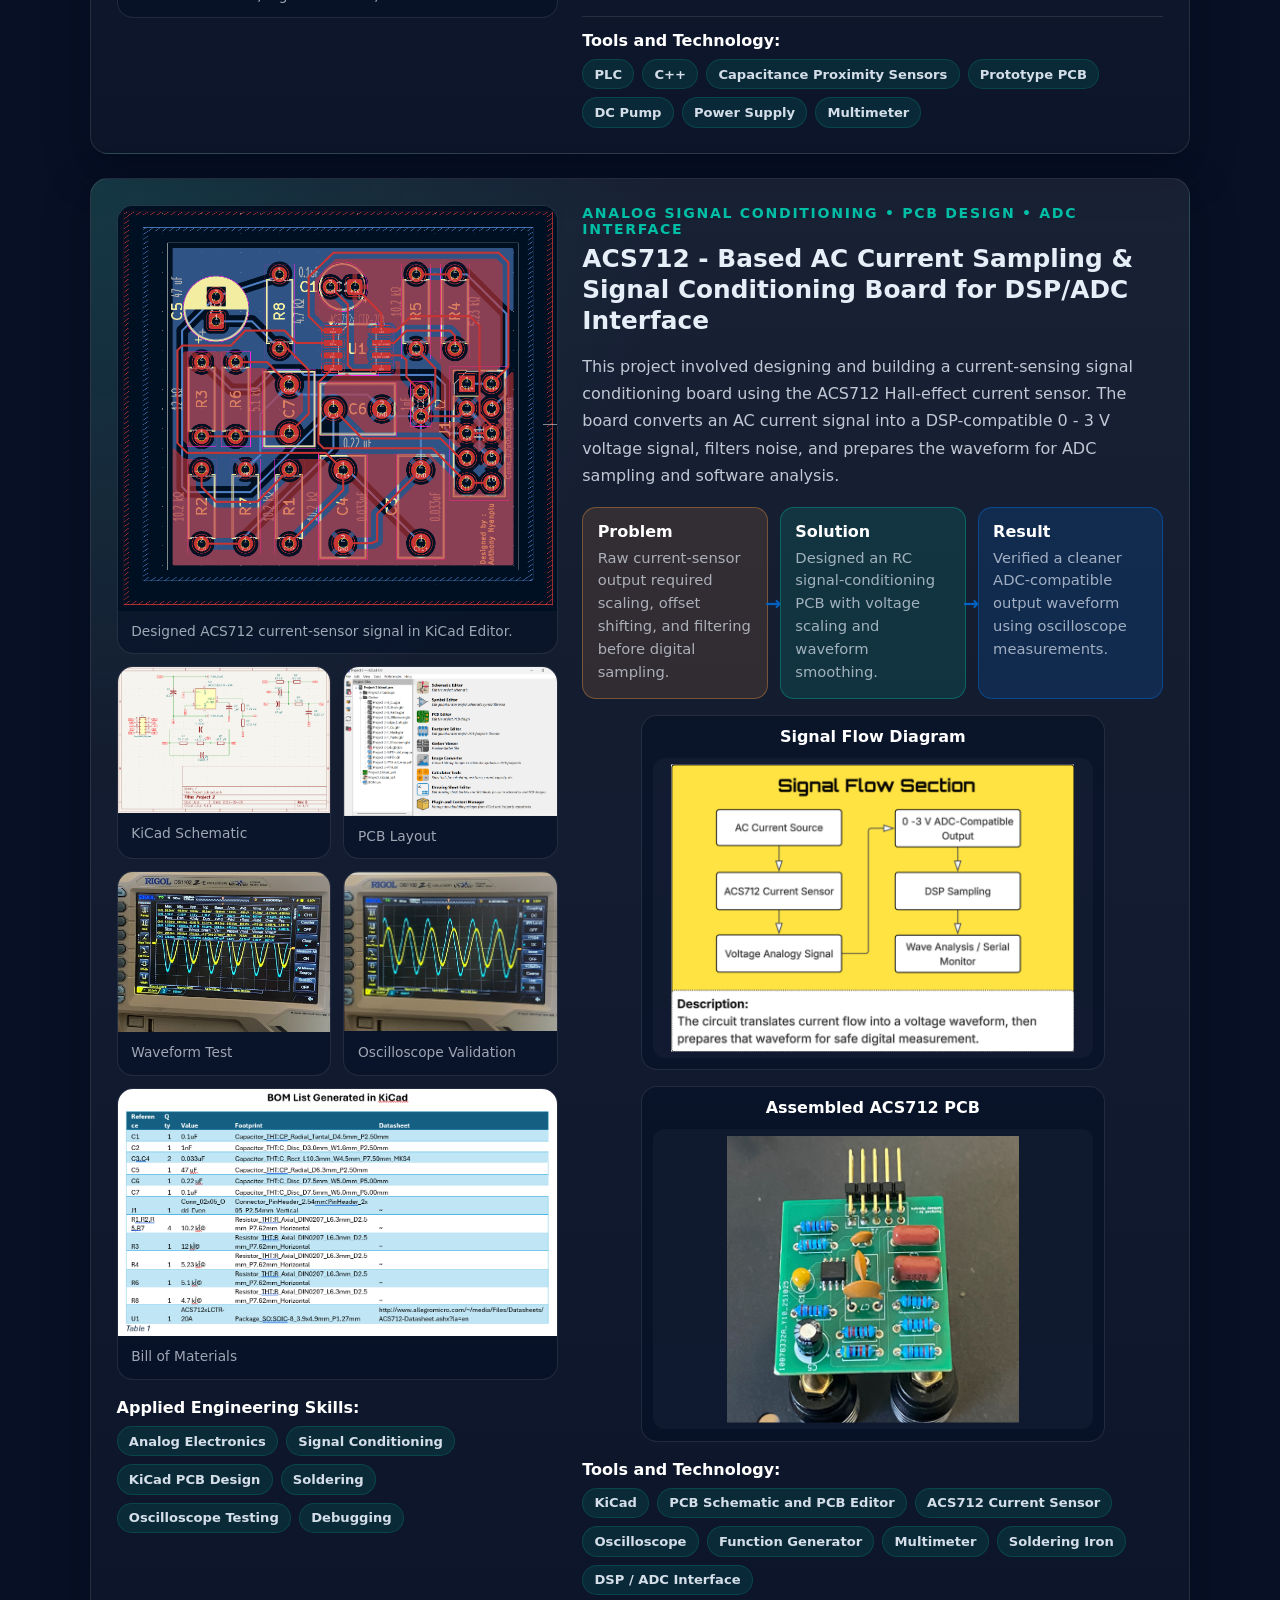
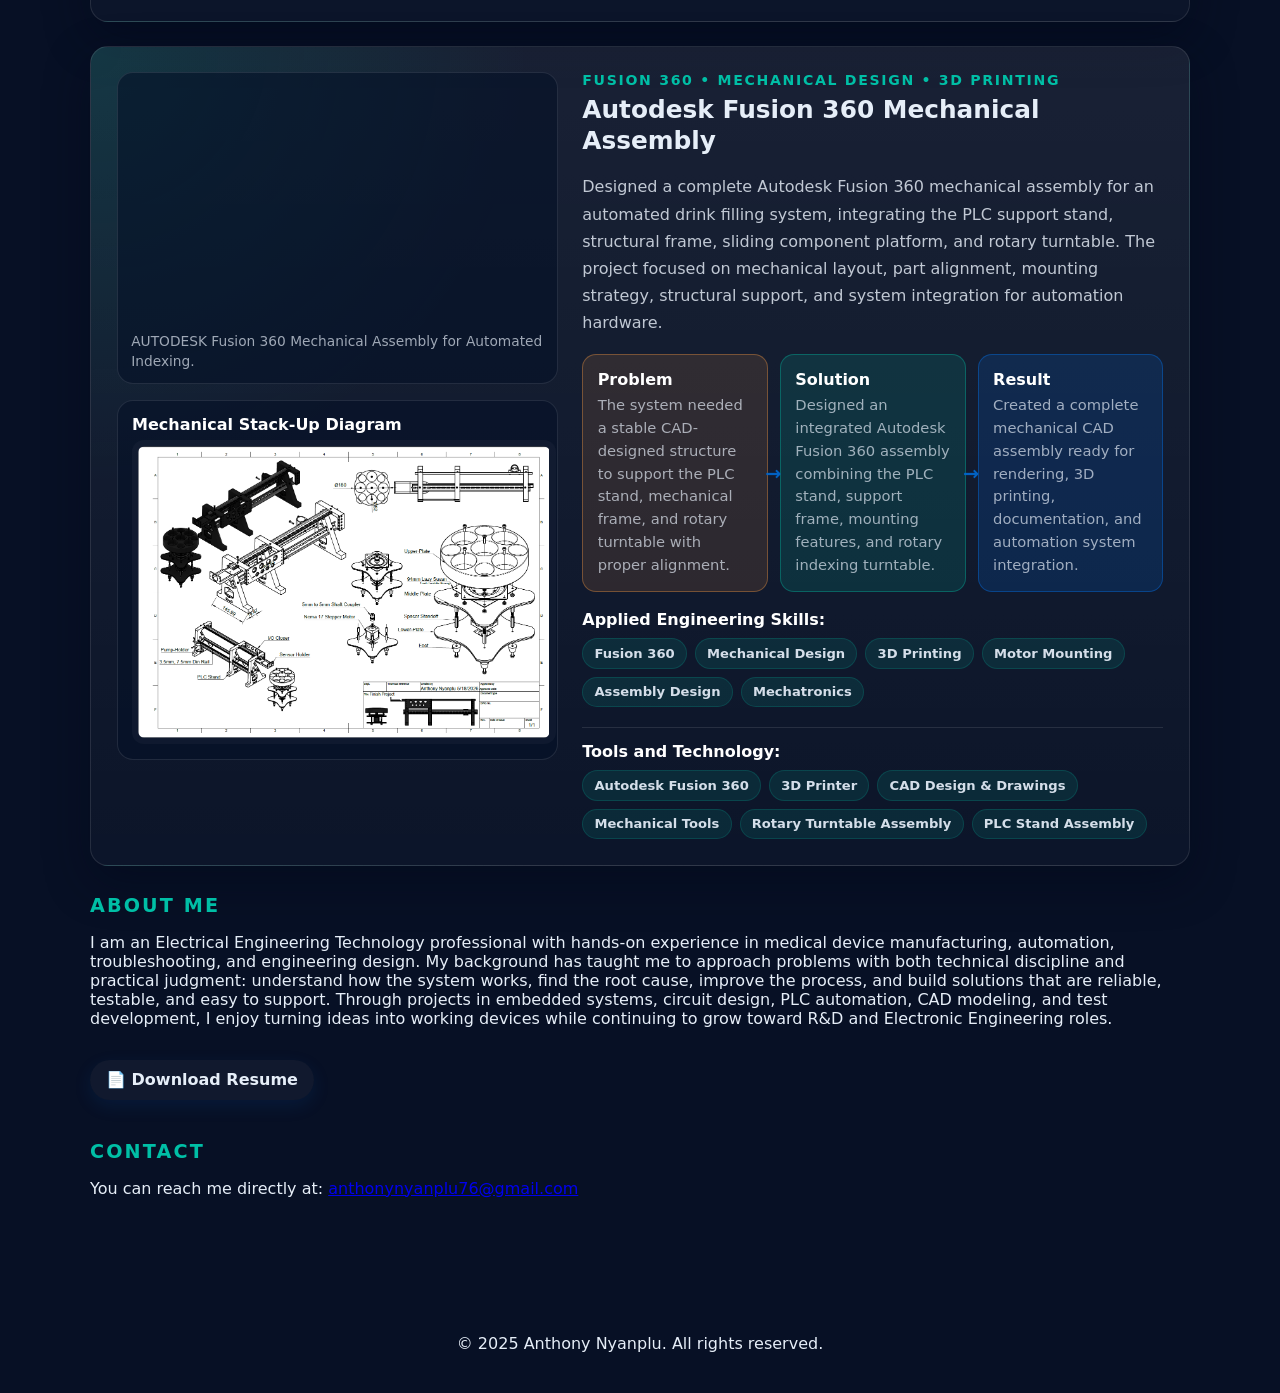
==== commit 6c66f0a7: "Update resume download" ====
--- a/index.html
+++ b/index.html
@@ -459,7 +459,7 @@
         My background has taught me to approach problems with both technical discipline and practical judgment: understand how the system works, find the root cause, improve the process, and build solutions that are reliable, testable, and easy to support. 
         Through projects in embedded systems, circuit design, PLC automation, CAD modeling, and test development, I enjoy turning ideas into working devices while continuing to grow toward R&D and Electronic Engineering roles.
       </p>
-      <a href="resume.pdf" download class="resume-button resume-filter-button">📄 Download Resume</a>
+      <a href="Anthony_Nyanplu_Resume.pdf" download class="resume-button resume-filter-button">📄 Download Resume</a>
     </section>
 
     <!-- Contact Section -->
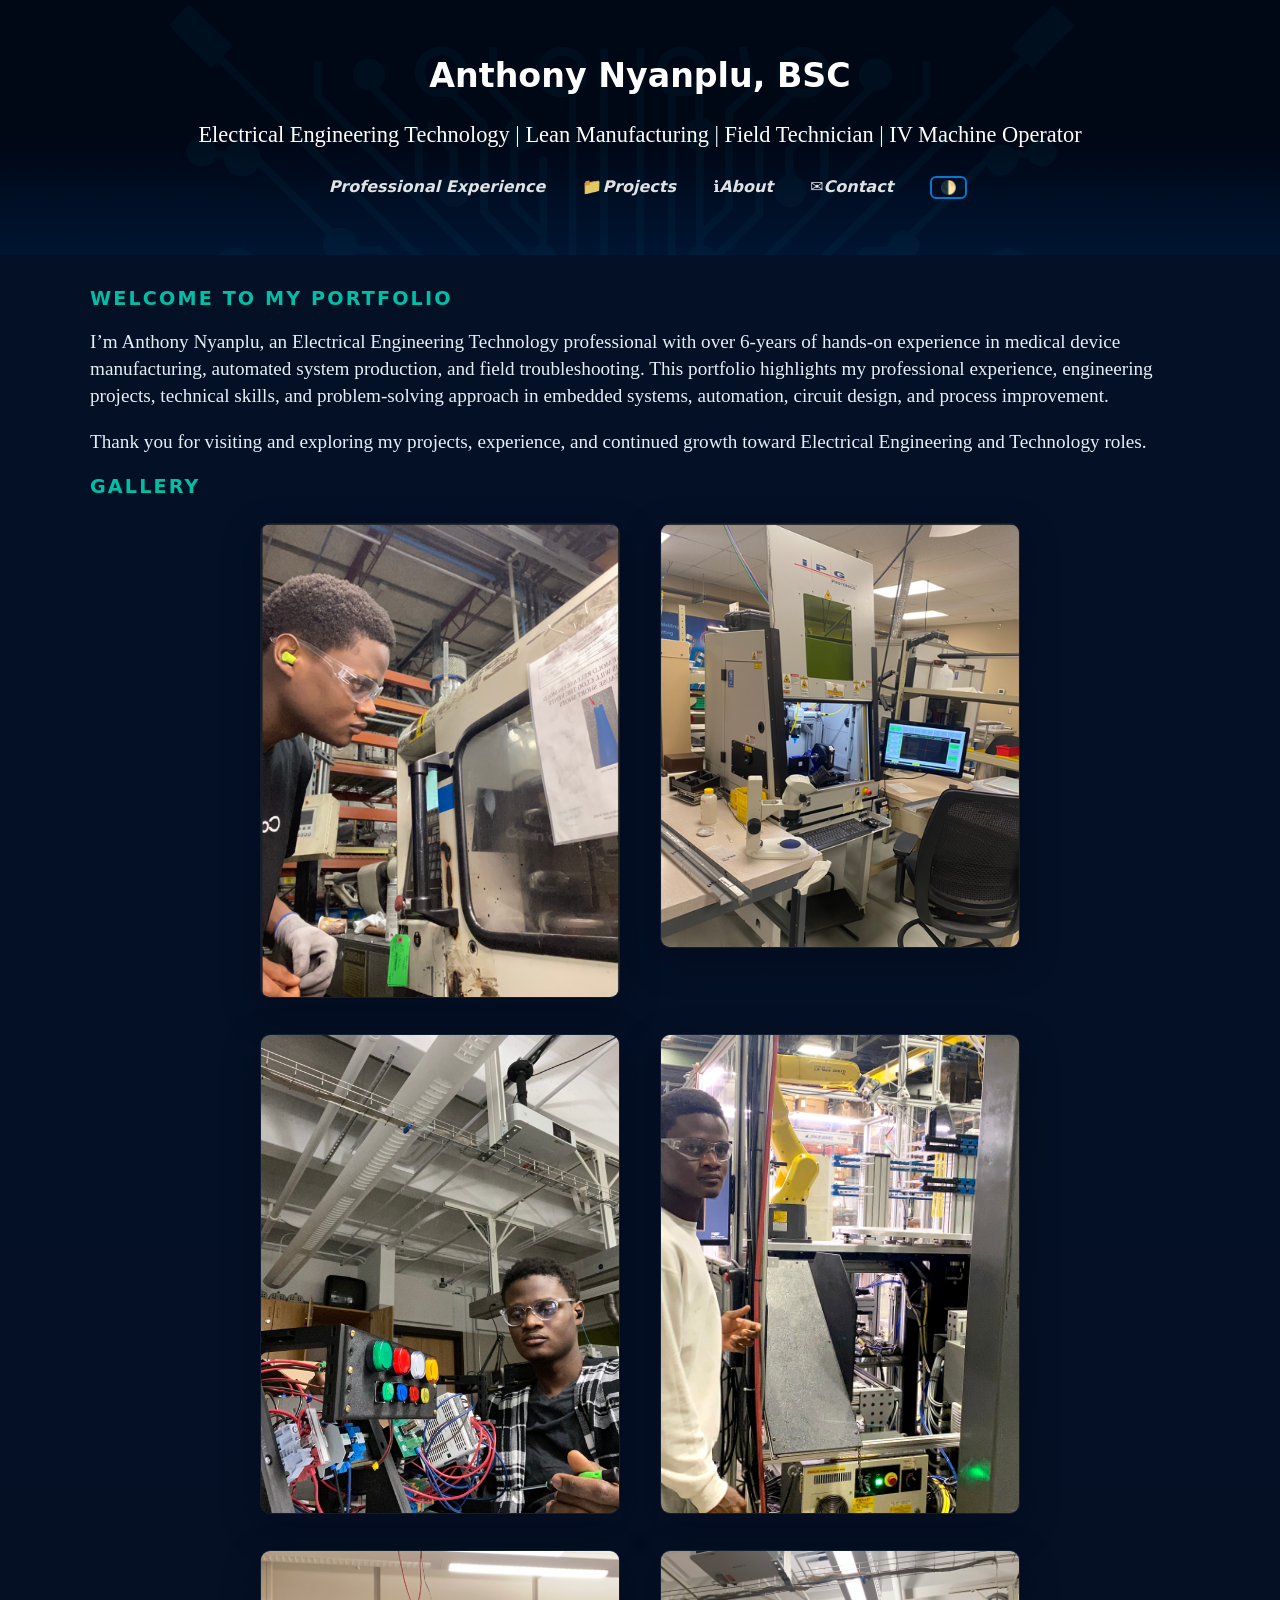
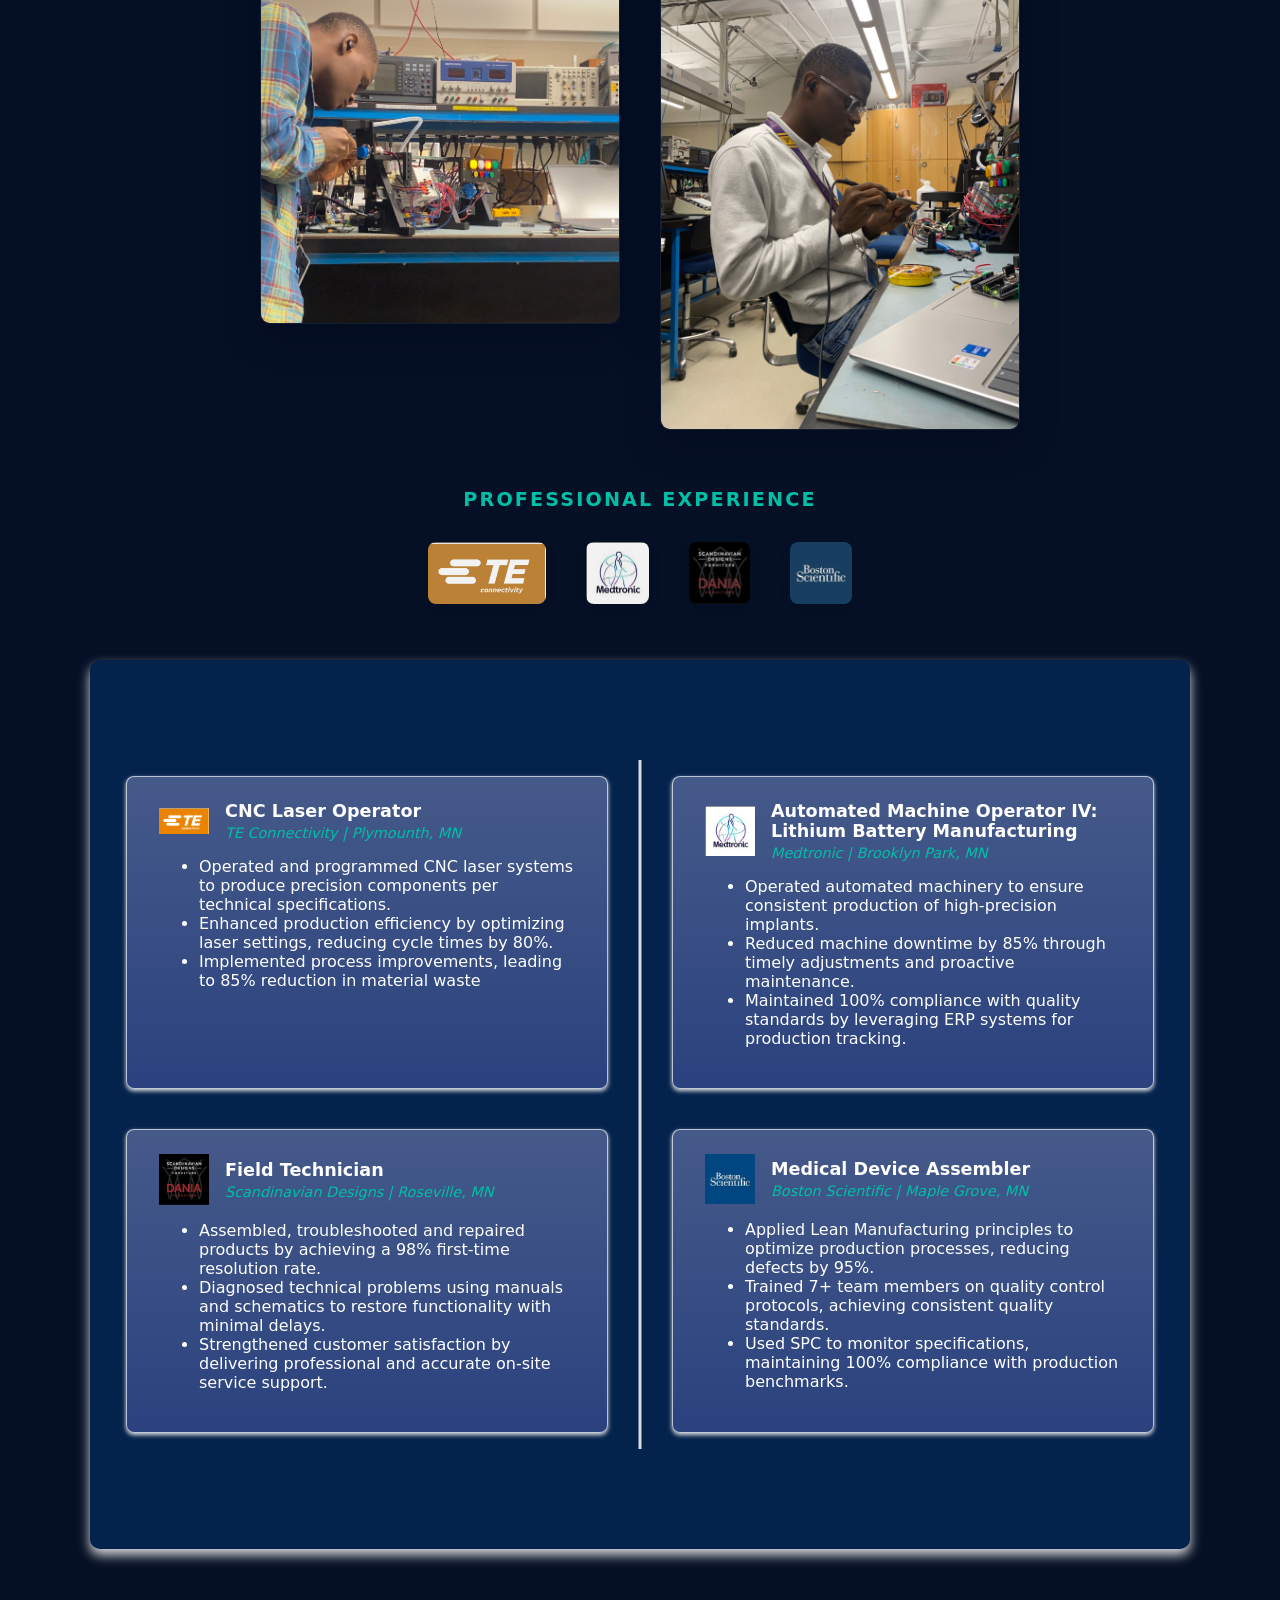
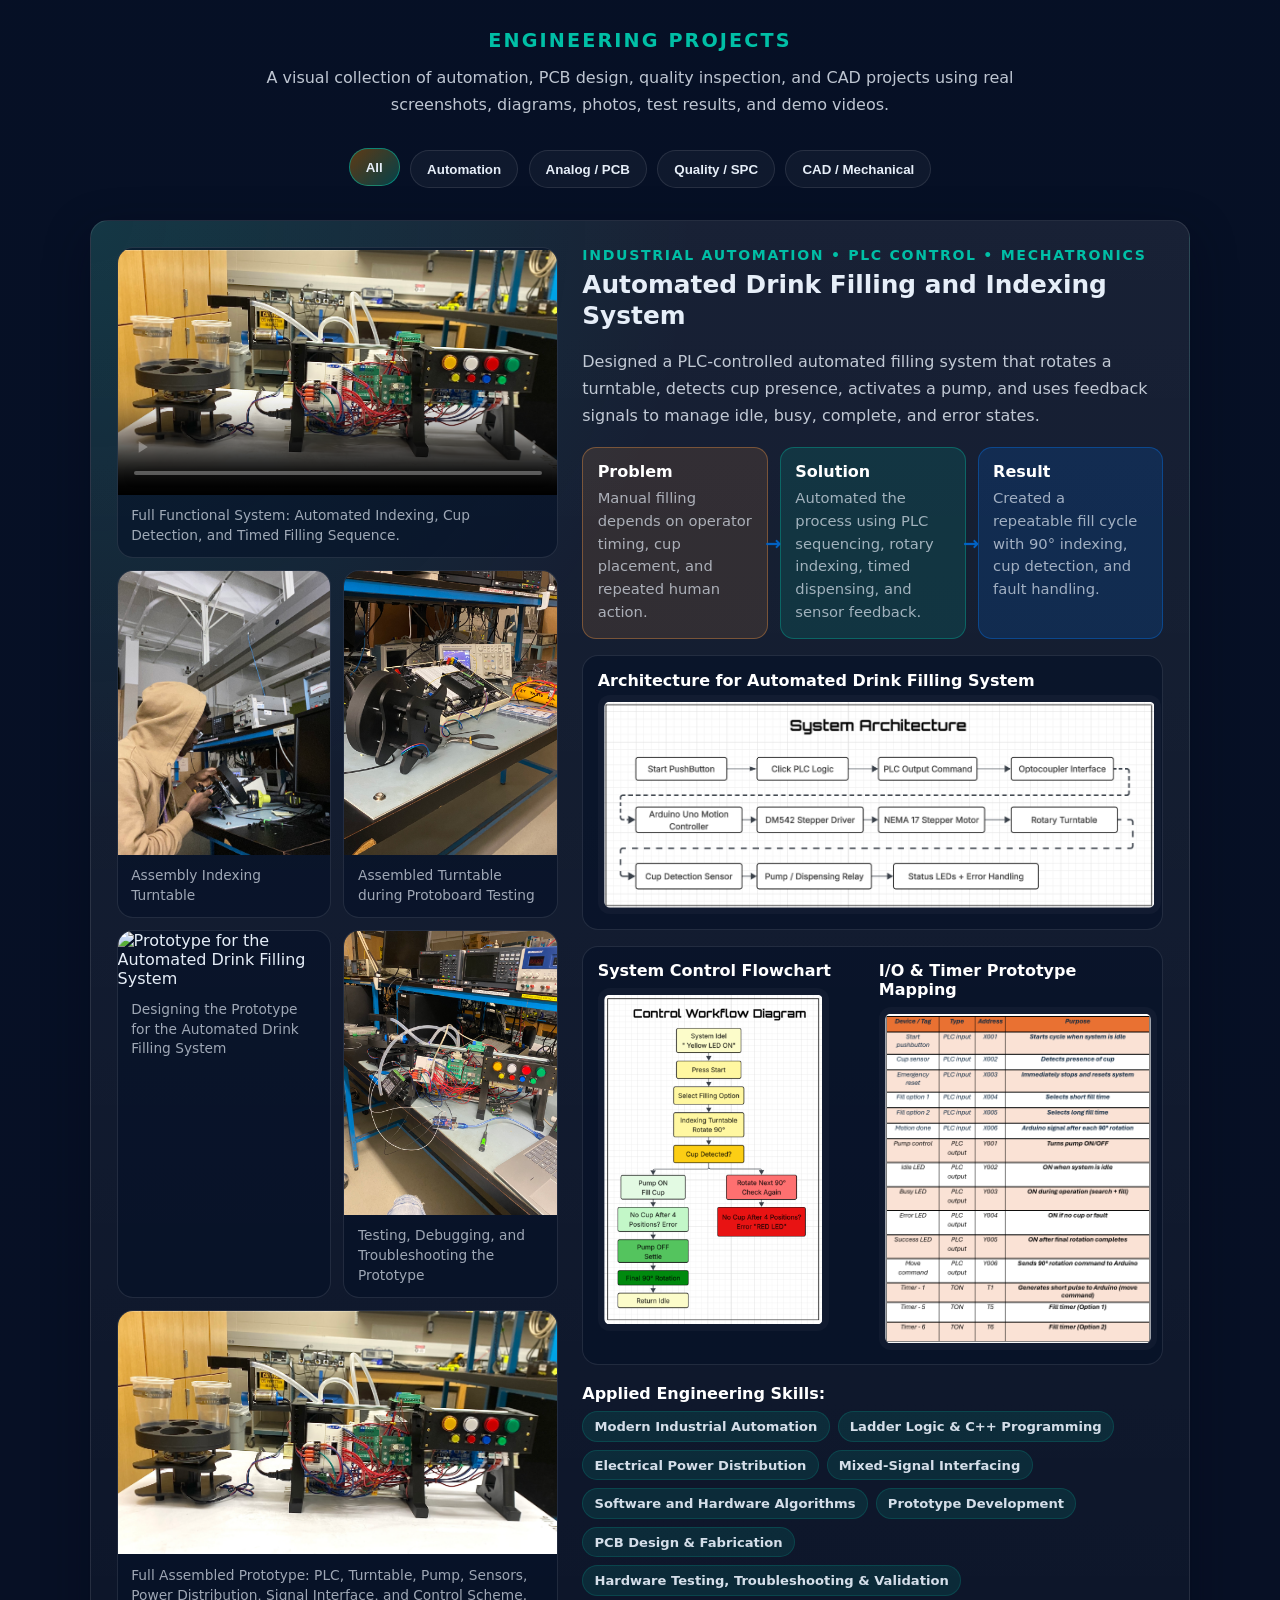
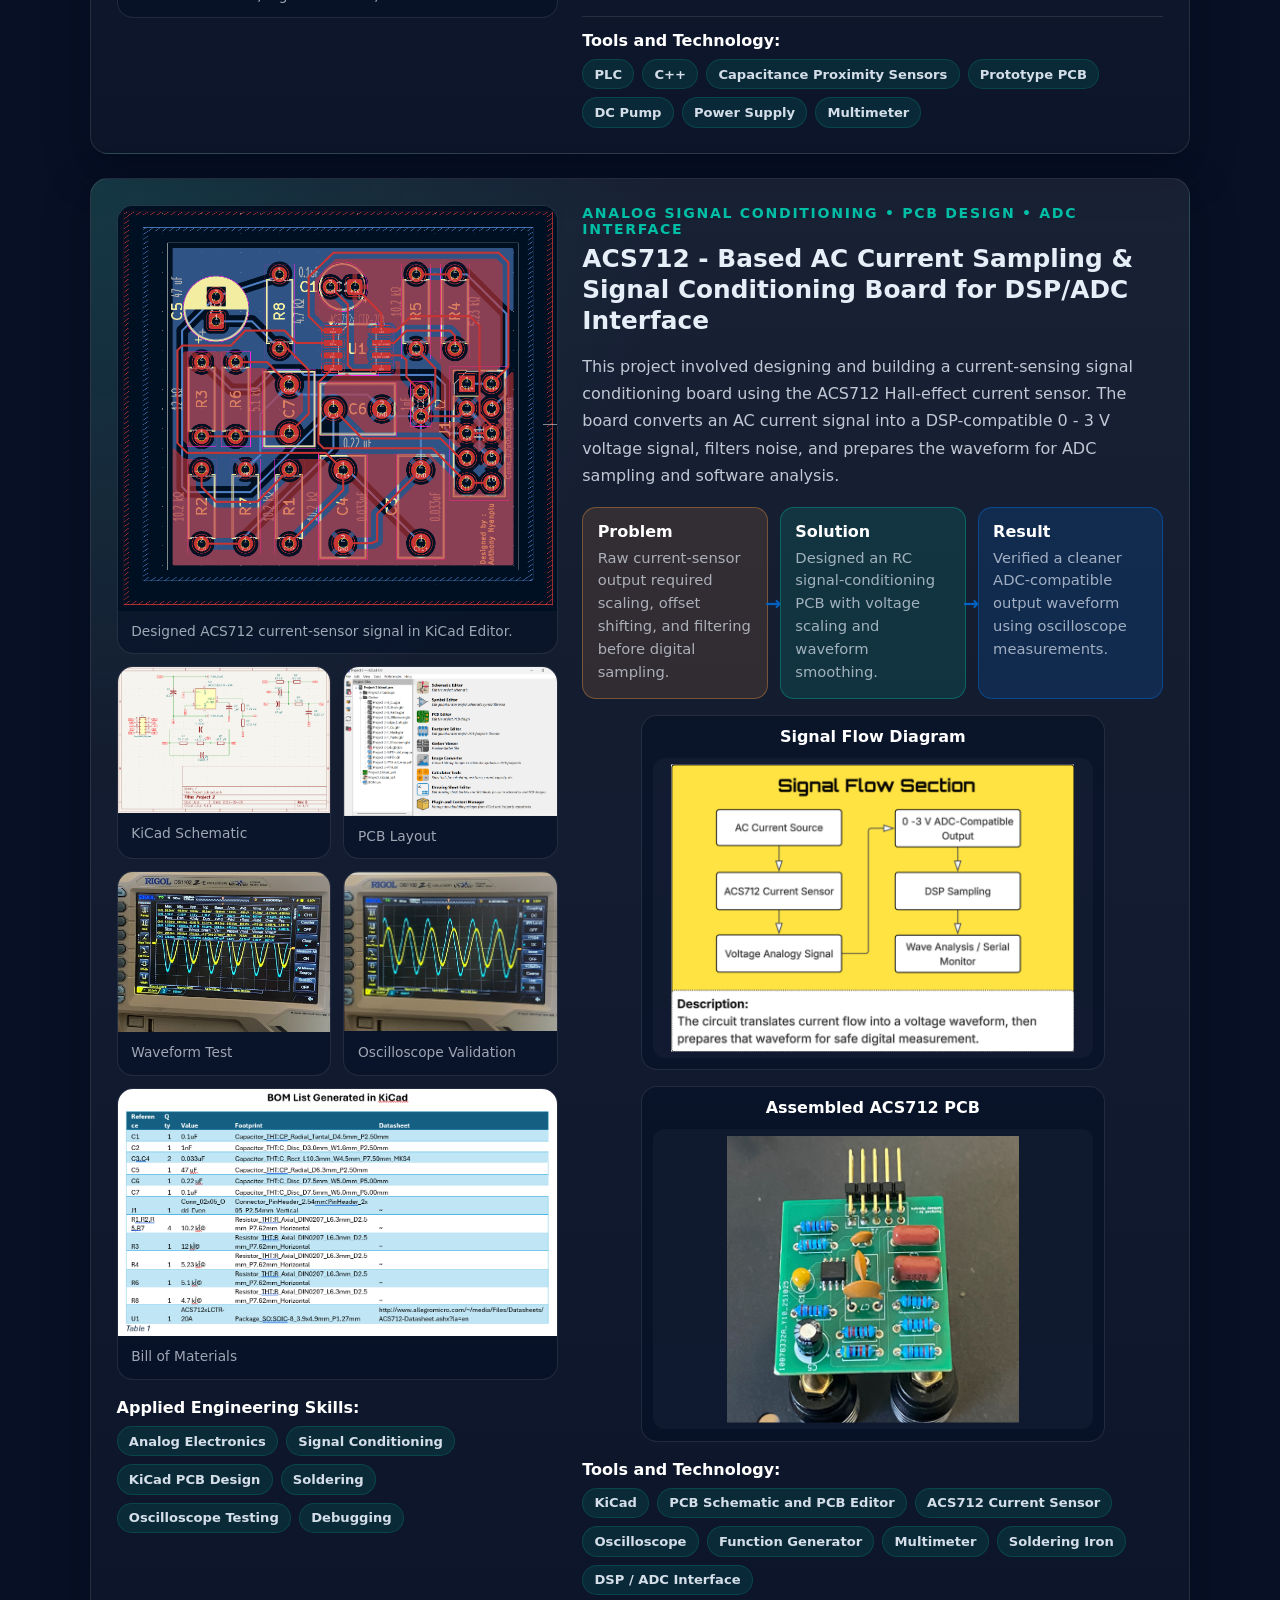
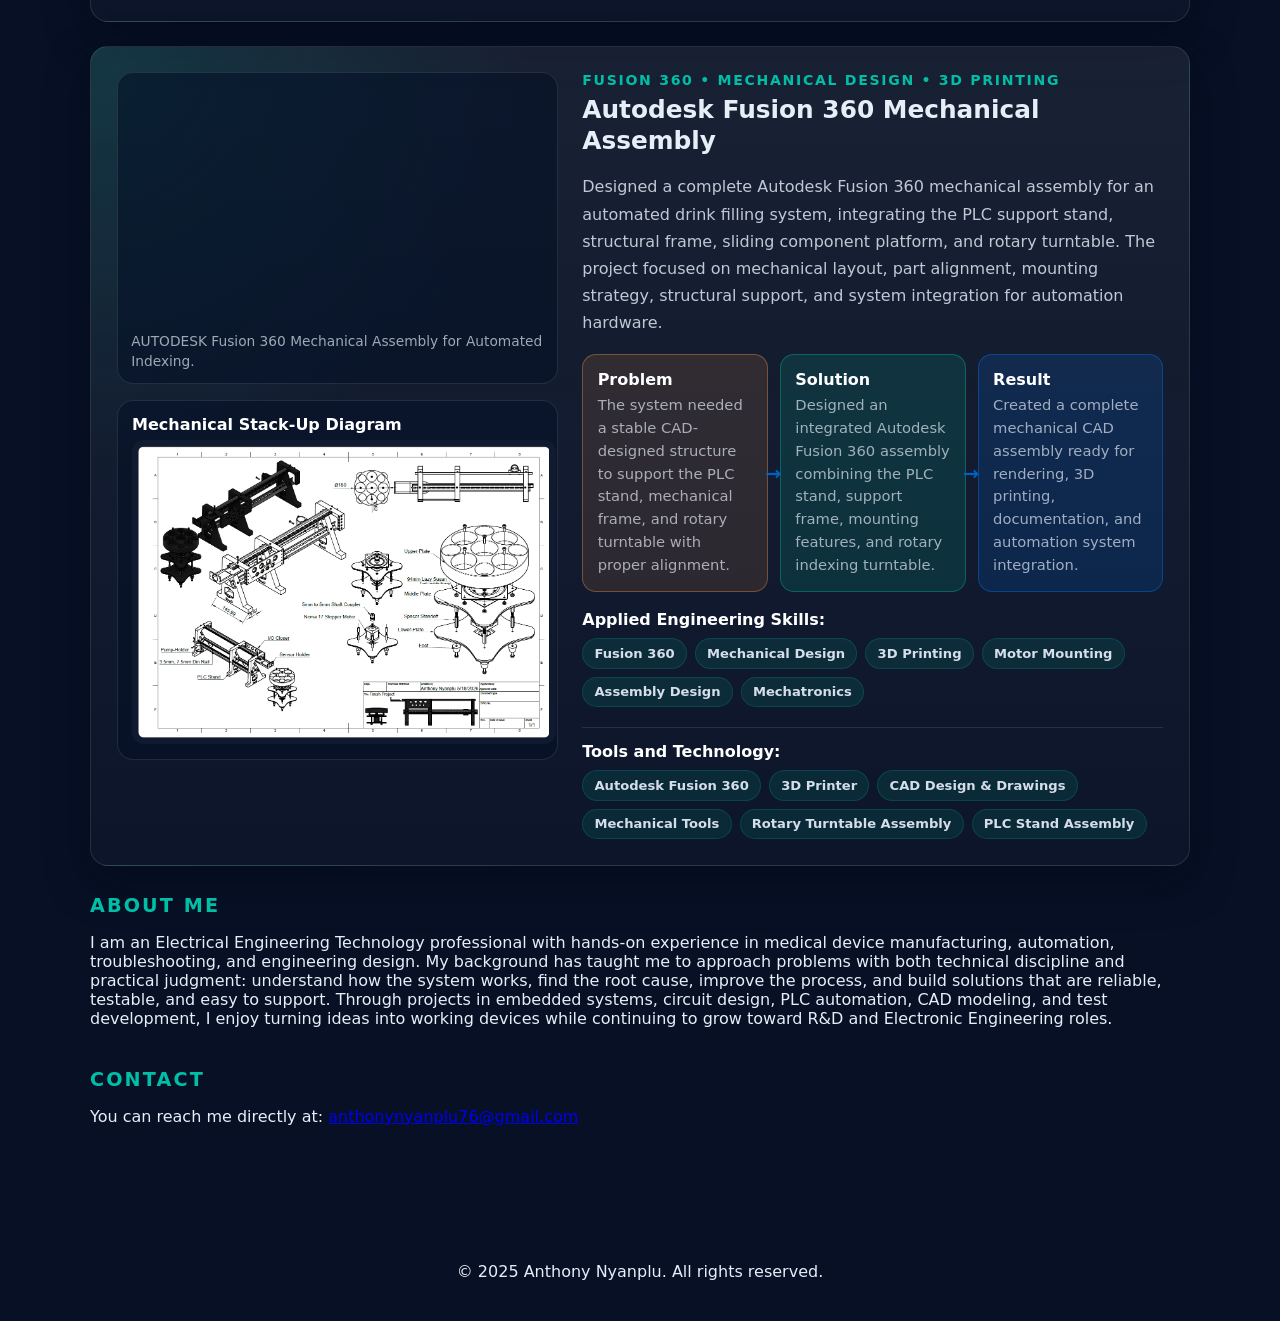
==== commit f8327764: "Update index.html" ====
--- a/index.html
+++ b/index.html
@@ -459,9 +459,7 @@
         My background has taught me to approach problems with both technical discipline and practical judgment: understand how the system works, find the root cause, improve the process, and build solutions that are reliable, testable, and easy to support. 
         Through projects in embedded systems, circuit design, PLC automation, CAD modeling, and test development, I enjoy turning ideas into working devices while continuing to grow toward R&D and Electronic Engineering roles.
       </p>
-      <a href="Anthony_Nyanplu_Resume.pdf" download class="resume-button resume-filter-button">📄 Download Resume</a>
-    </section>
-
+      
     <!-- Contact Section -->
     <section id="contact">
       <h2 class="eyebrowH">Contact</h2>
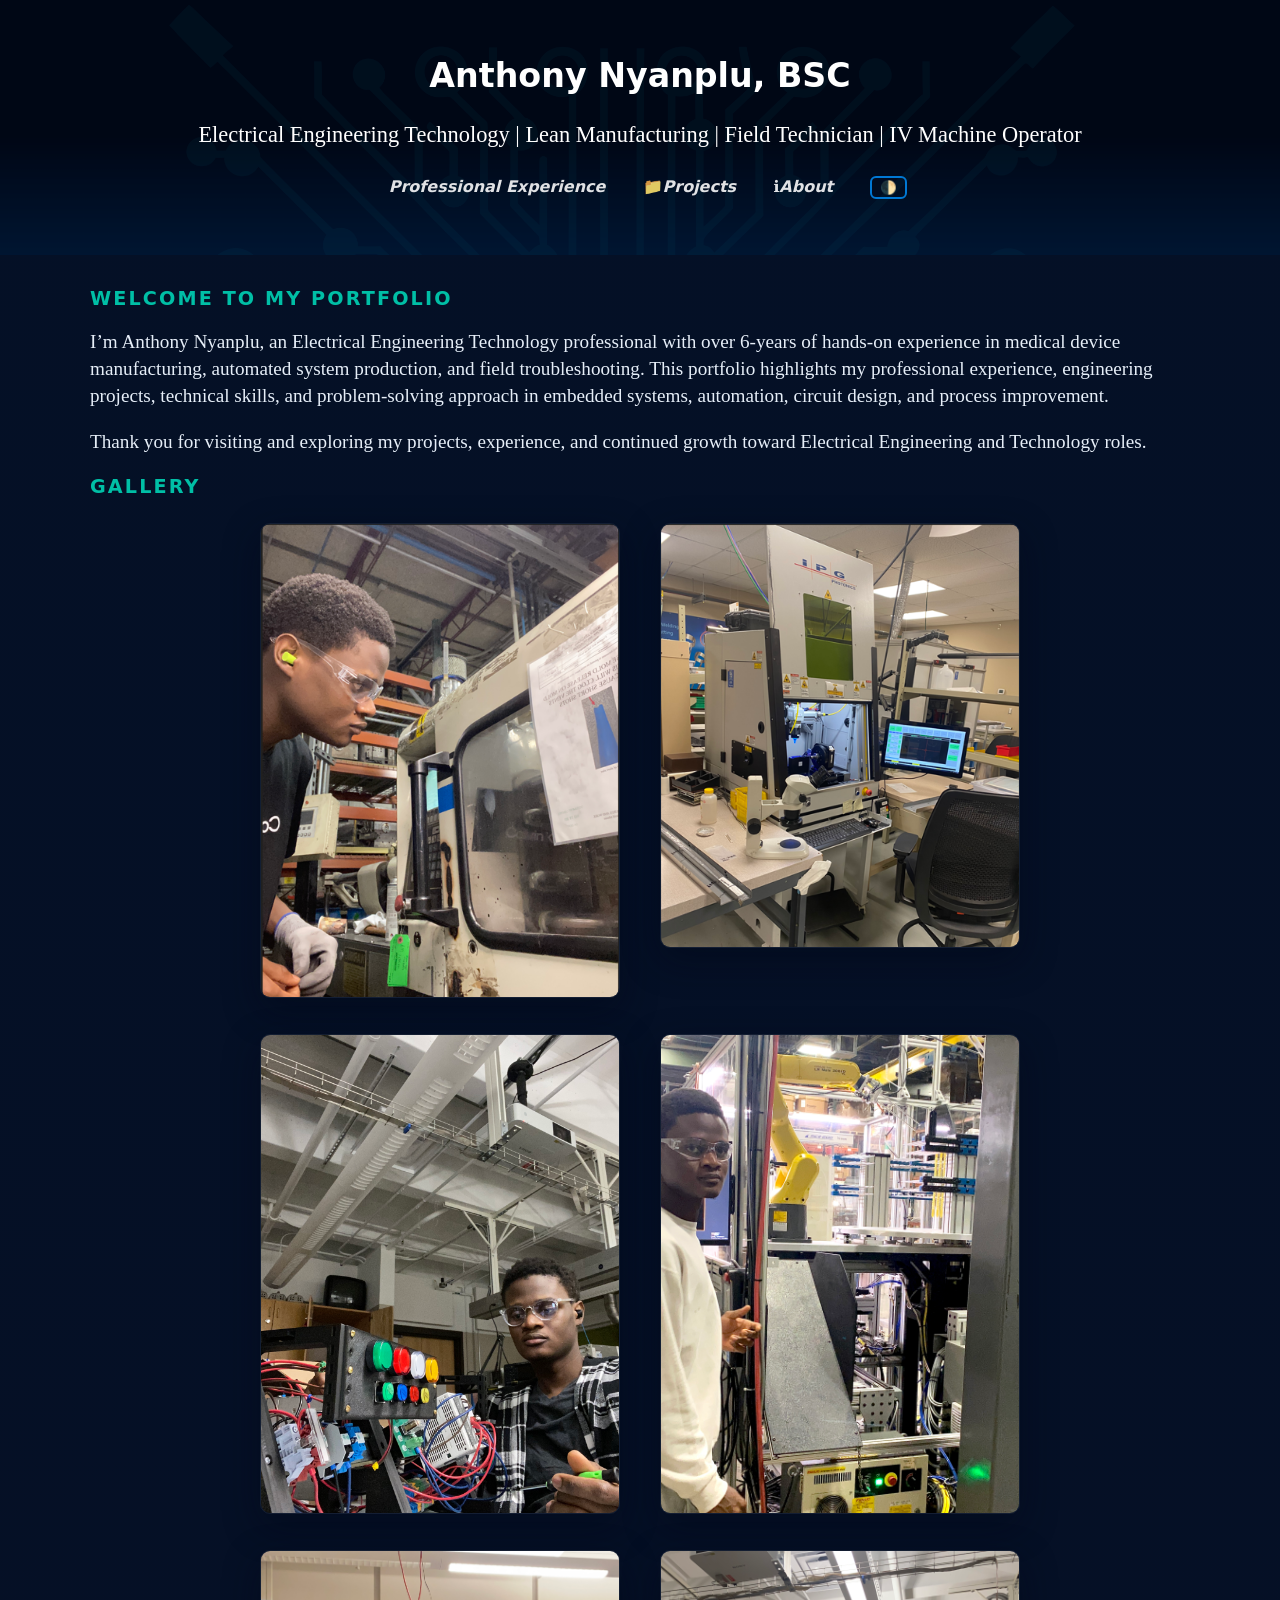
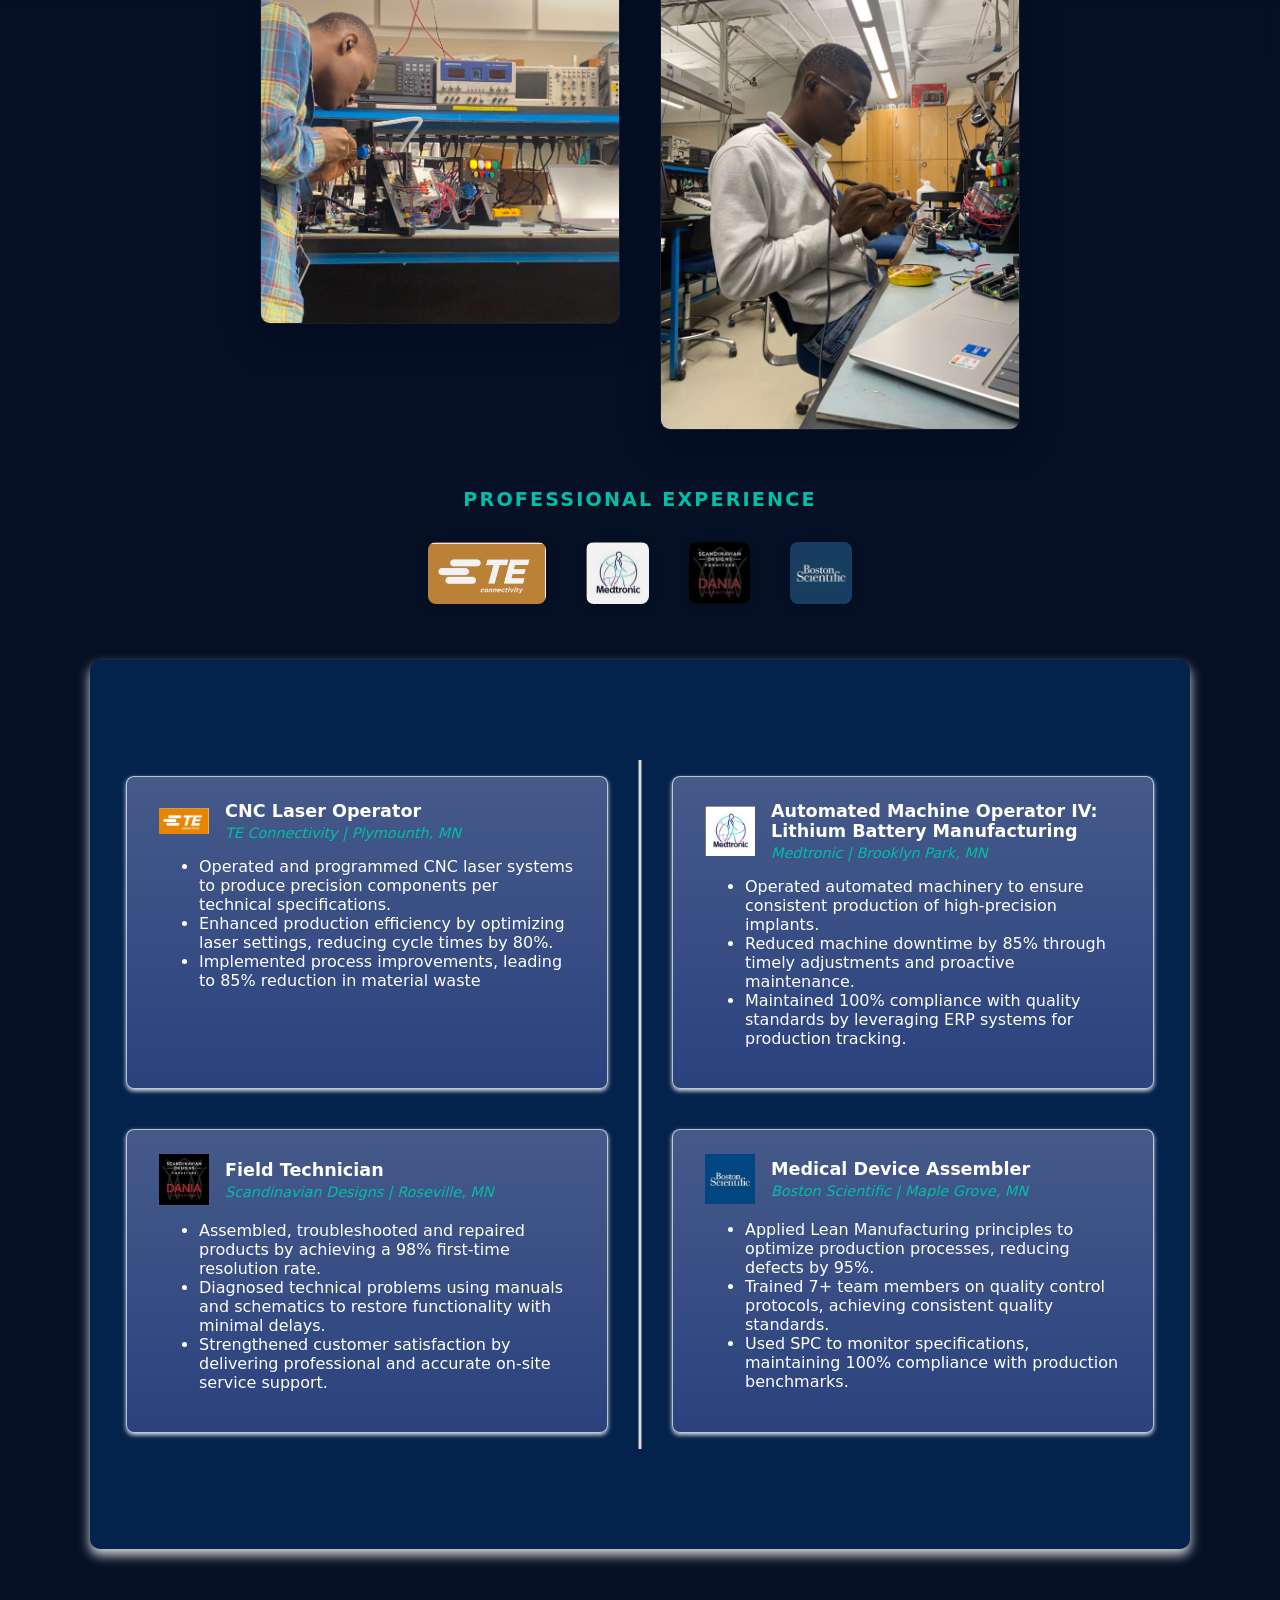
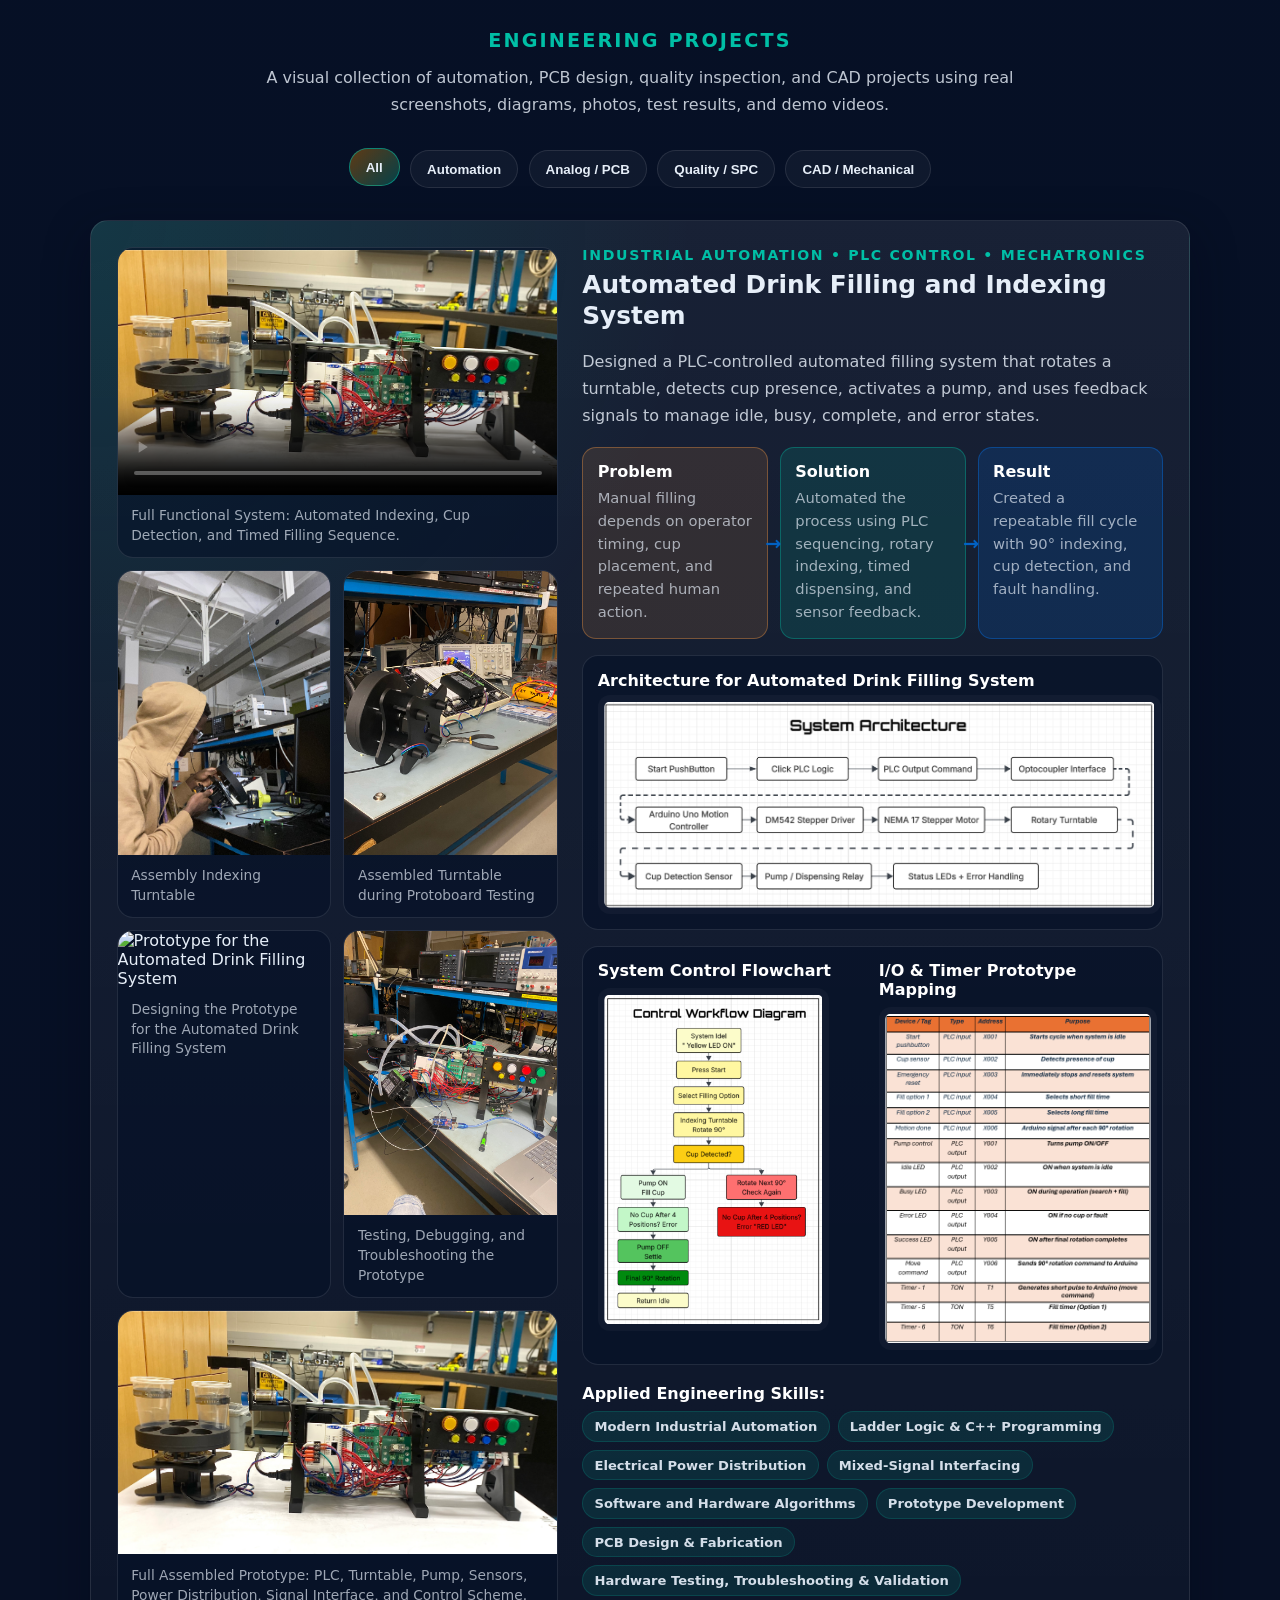
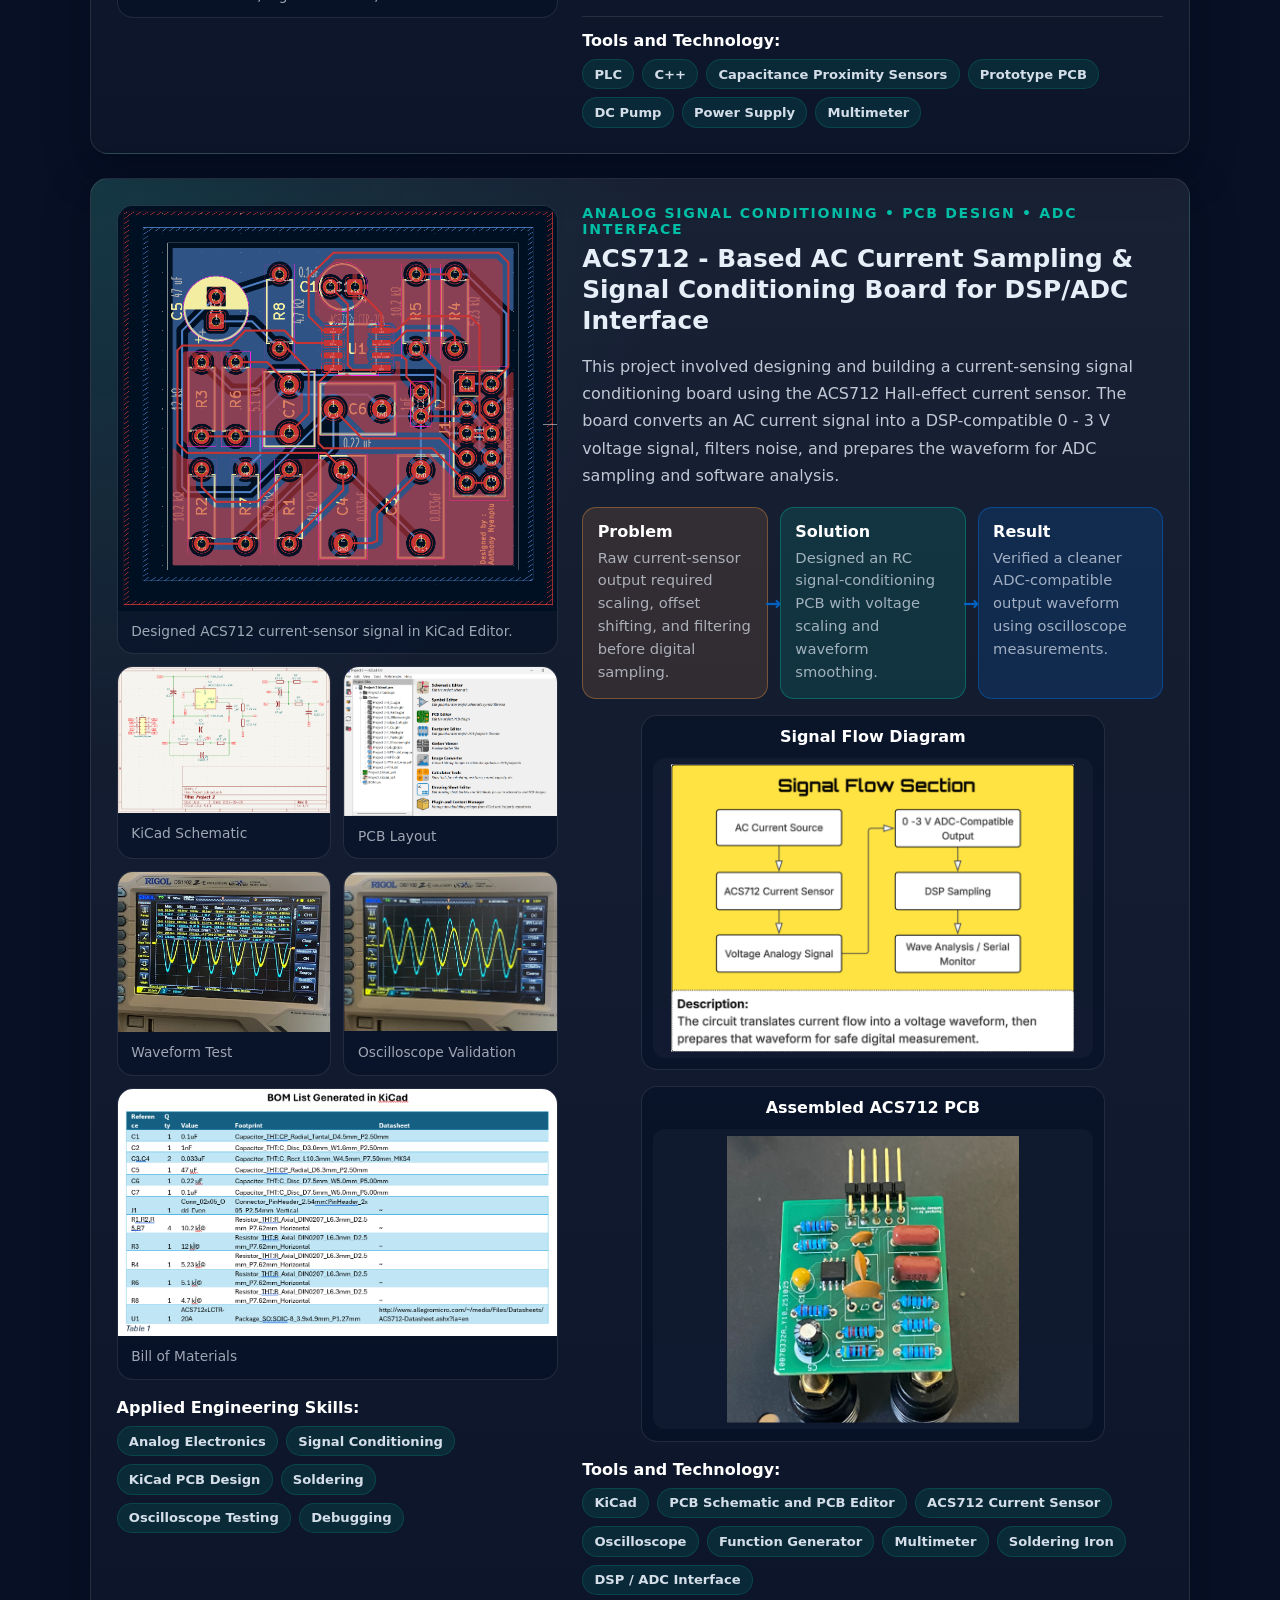
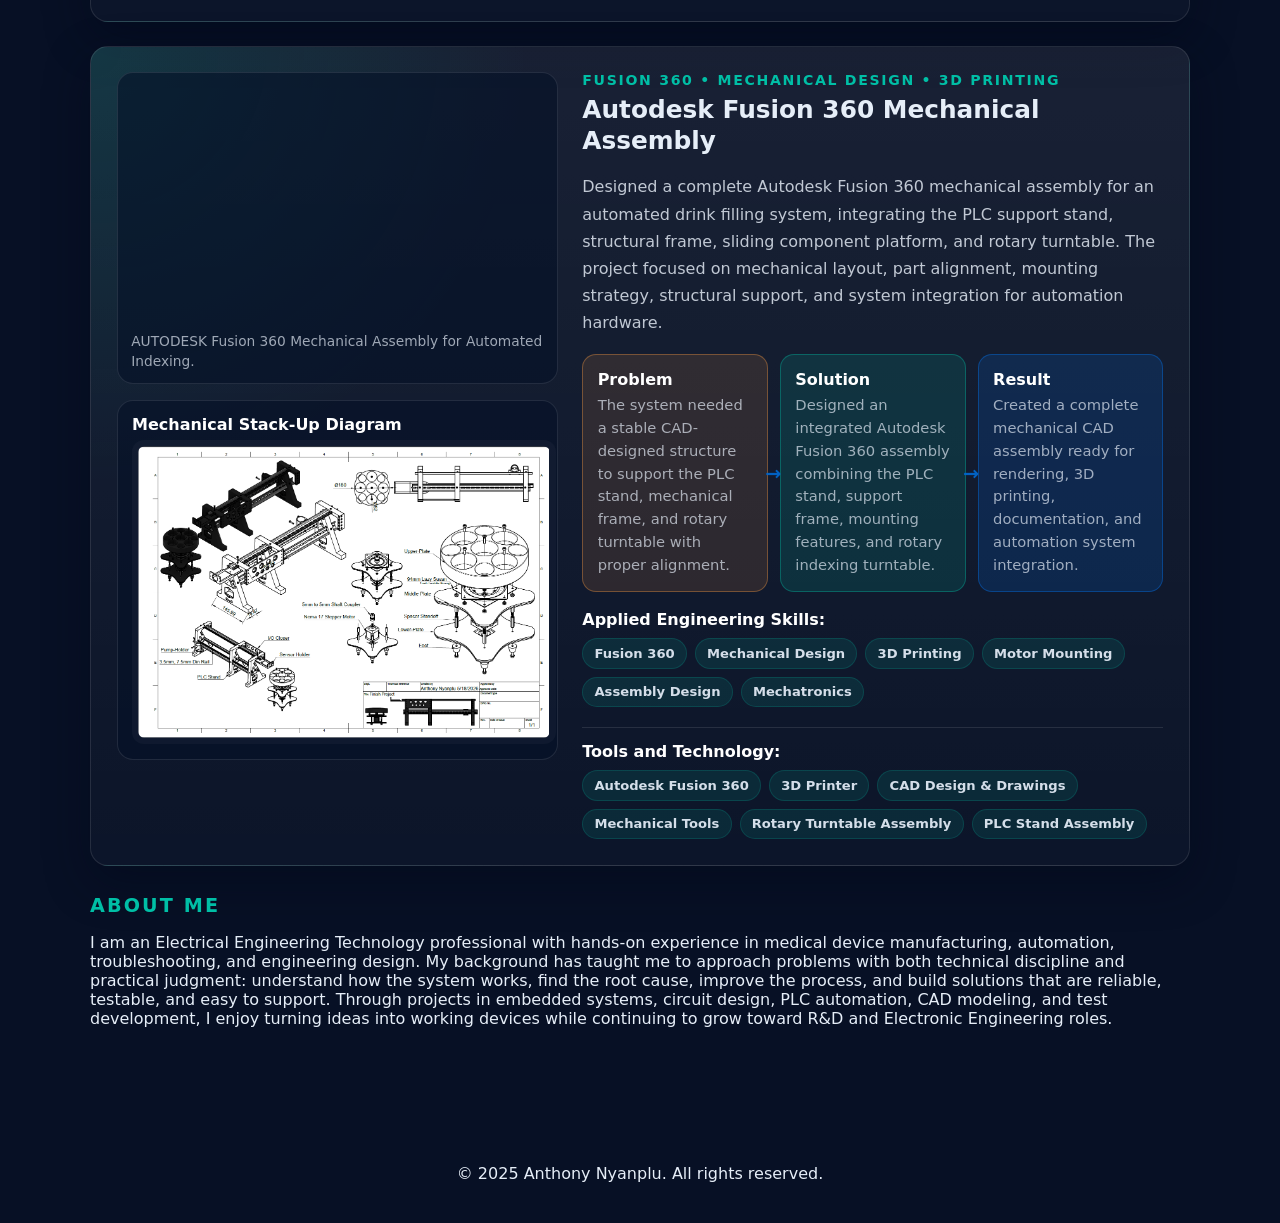
==== commit 994ae07e: "Remove resume and contact sections" ====
--- a/index.html
+++ b/index.html
@@ -22,7 +22,6 @@
         <a href="#experience"> <b><i>Professional Experience</i></b> </a>
         <a href="#projects"> 📁<b><i>Projects</i></b> </a>
         <a href="#about"> ℹ️<b><i>About</i></b> </a>
-        <a href="#contact"> ✉️<b><i>Contact</i></b> </a>
         <button onclick="toggleDarkMode()" class="dark-mode-toggle">🌓</button>
       </nav>
     </div>
@@ -459,13 +458,6 @@
         My background has taught me to approach problems with both technical discipline and practical judgment: understand how the system works, find the root cause, improve the process, and build solutions that are reliable, testable, and easy to support. 
         Through projects in embedded systems, circuit design, PLC automation, CAD modeling, and test development, I enjoy turning ideas into working devices while continuing to grow toward R&D and Electronic Engineering roles.
       </p>
-      
-    <!-- Contact Section -->
-    <section id="contact">
-      <h2 class="eyebrowH">Contact</h2>
-      <p>You can reach me directly at:
-        <a href="mailto:anthonynyanplu76@gmail.com">anthonynyanplu76@gmail.com</a>
-      </p>
     </section>
   </main>
   <!-- Footer -->
--- a/style.css
+++ b/style.css
@@ -294,21 +294,6 @@
 .project-card:focus-within {
   box-shadow: 0 18px 48px rgba(2,6,23,0.6);
 }
-.resume-button {
-  display: inline-block;
-  padding: 0.5rem 1rem;
-  background: var(--accent);
-  color: #fff;
-  text-decoration: none;
-  margin-top: 1rem;
-  border-radius: 6px;
-  box-shadow: 0 6px 18px rgba(0,102,204,0.12);
-}
-
-#contact {
-  margin-top: 2.5rem;
-}
-
 form input, form textarea {
   width: 100%;
   margin: 0.5rem 0;
@@ -330,10 +315,6 @@
 .dark-mode header, .dark-mode .project-card, .dark-mode footer {
   background: rgba(255,255,255,0.02);
   color: #fff;
-}
-.dark-mode .resume-button {
-  background: #eee;
-  color: #111;
 }
 @media (max-width: 768px) {
   .project-card {
@@ -412,8 +393,7 @@
   margin: 1.5rem auto 2rem;
 }
 
-#projects .filter-buttons button,
-.resume-filter-button {
+#projects .filter-buttons button {
   border: 1px solid var(--project-border);
   color: #e6eef8;
   background: rgba(255, 255, 255, 0.04);
@@ -425,9 +405,7 @@
 
 #projects .filter-buttons button:hover,
 #projects .filter-buttons button:focus,
-#projects .filter-buttons button.active,
-.resume-filter-button:hover,
-.resume-filter-button:focus {
+#projects .filter-buttons button.active {
   background: linear-gradient(135deg, rgba(204, 109, 0, 0.45), rgba(0, 191, 166, 0.28));
   border-color: rgba(0, 191, 166, 0.55);
   transform: translateY(-2px);
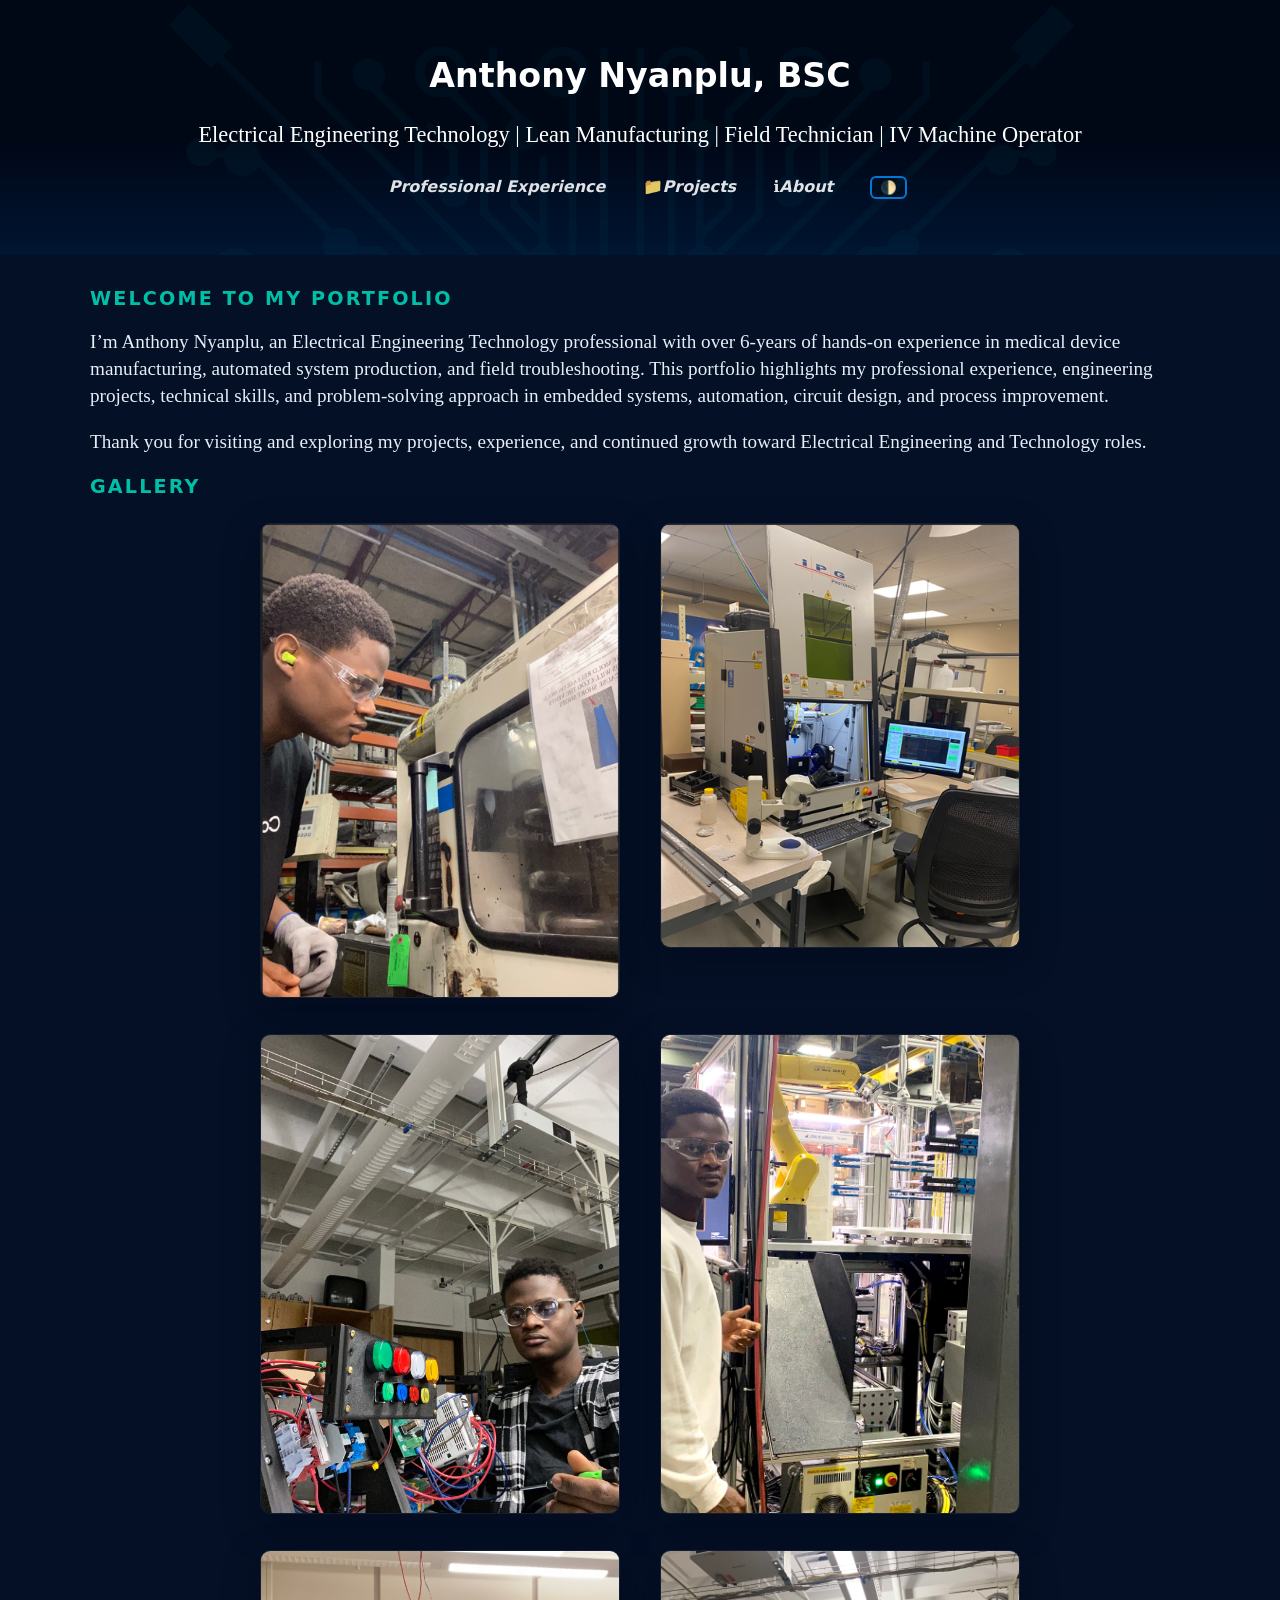
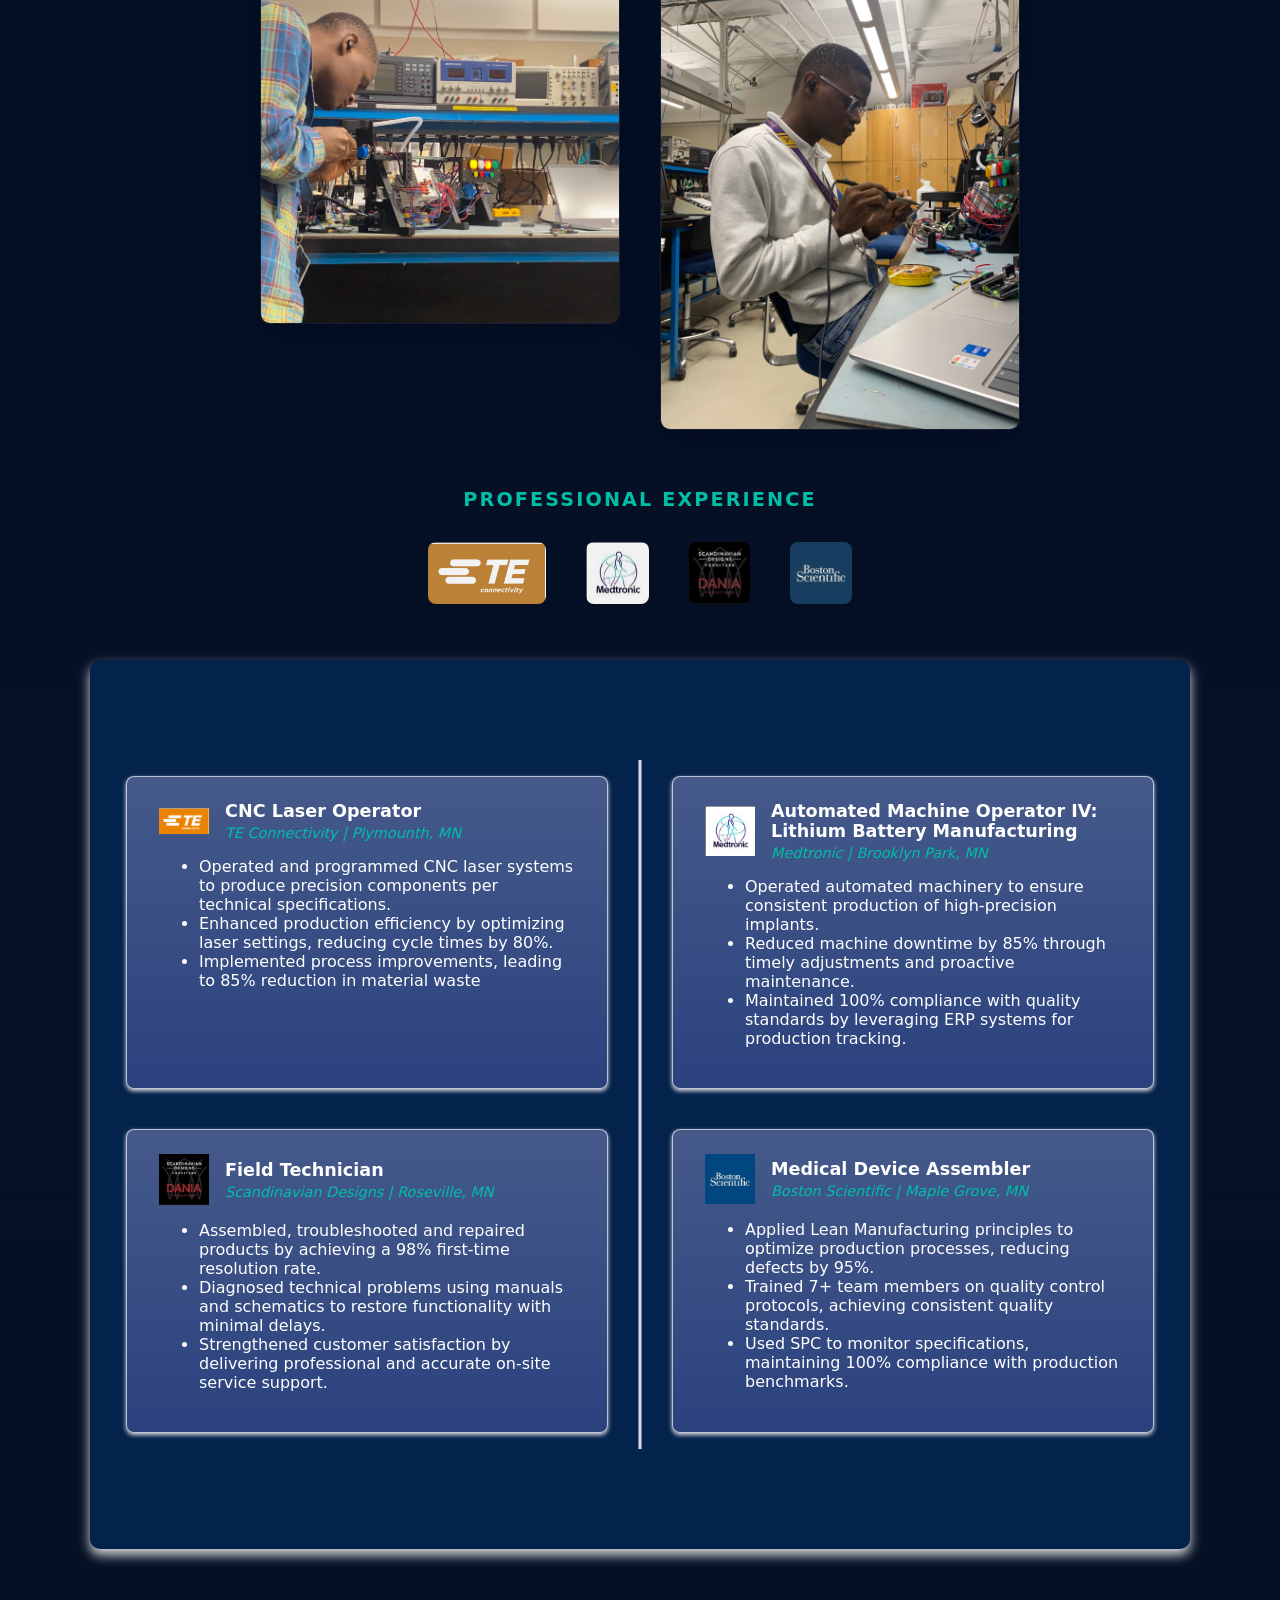
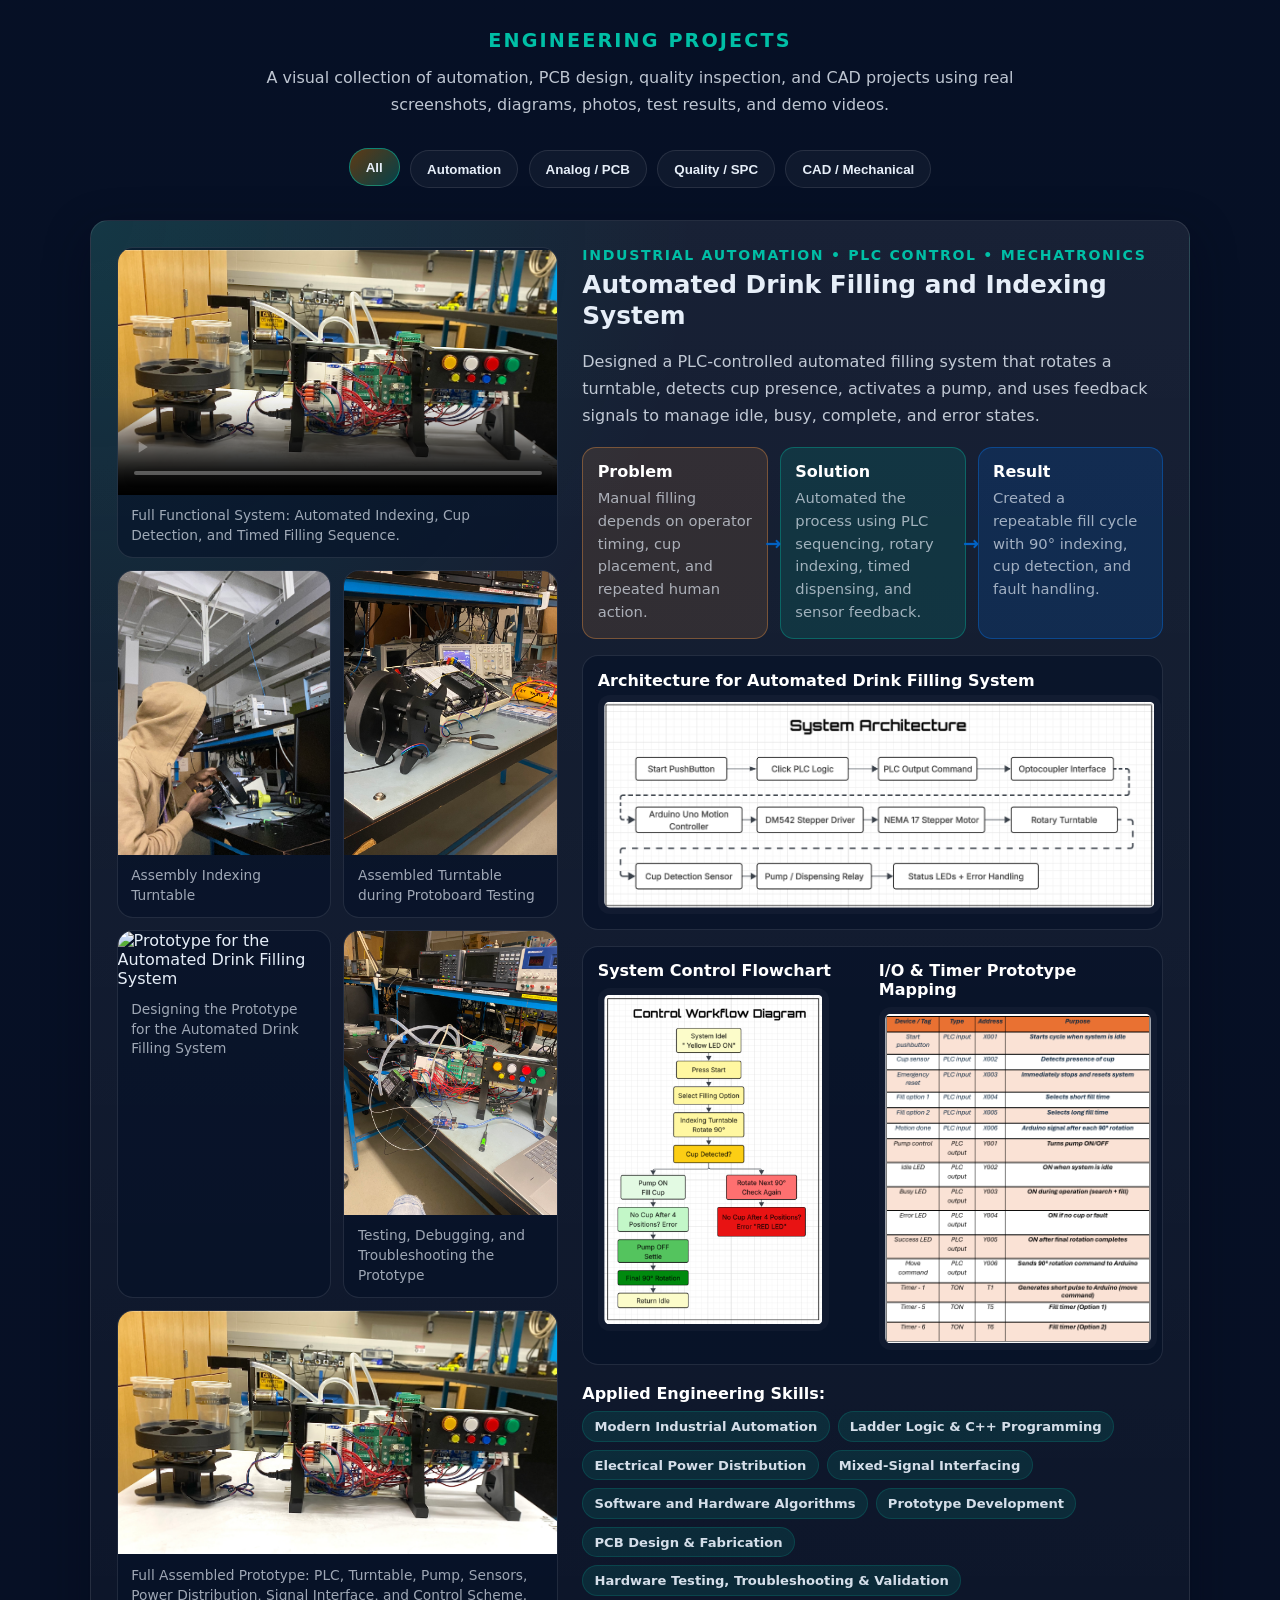
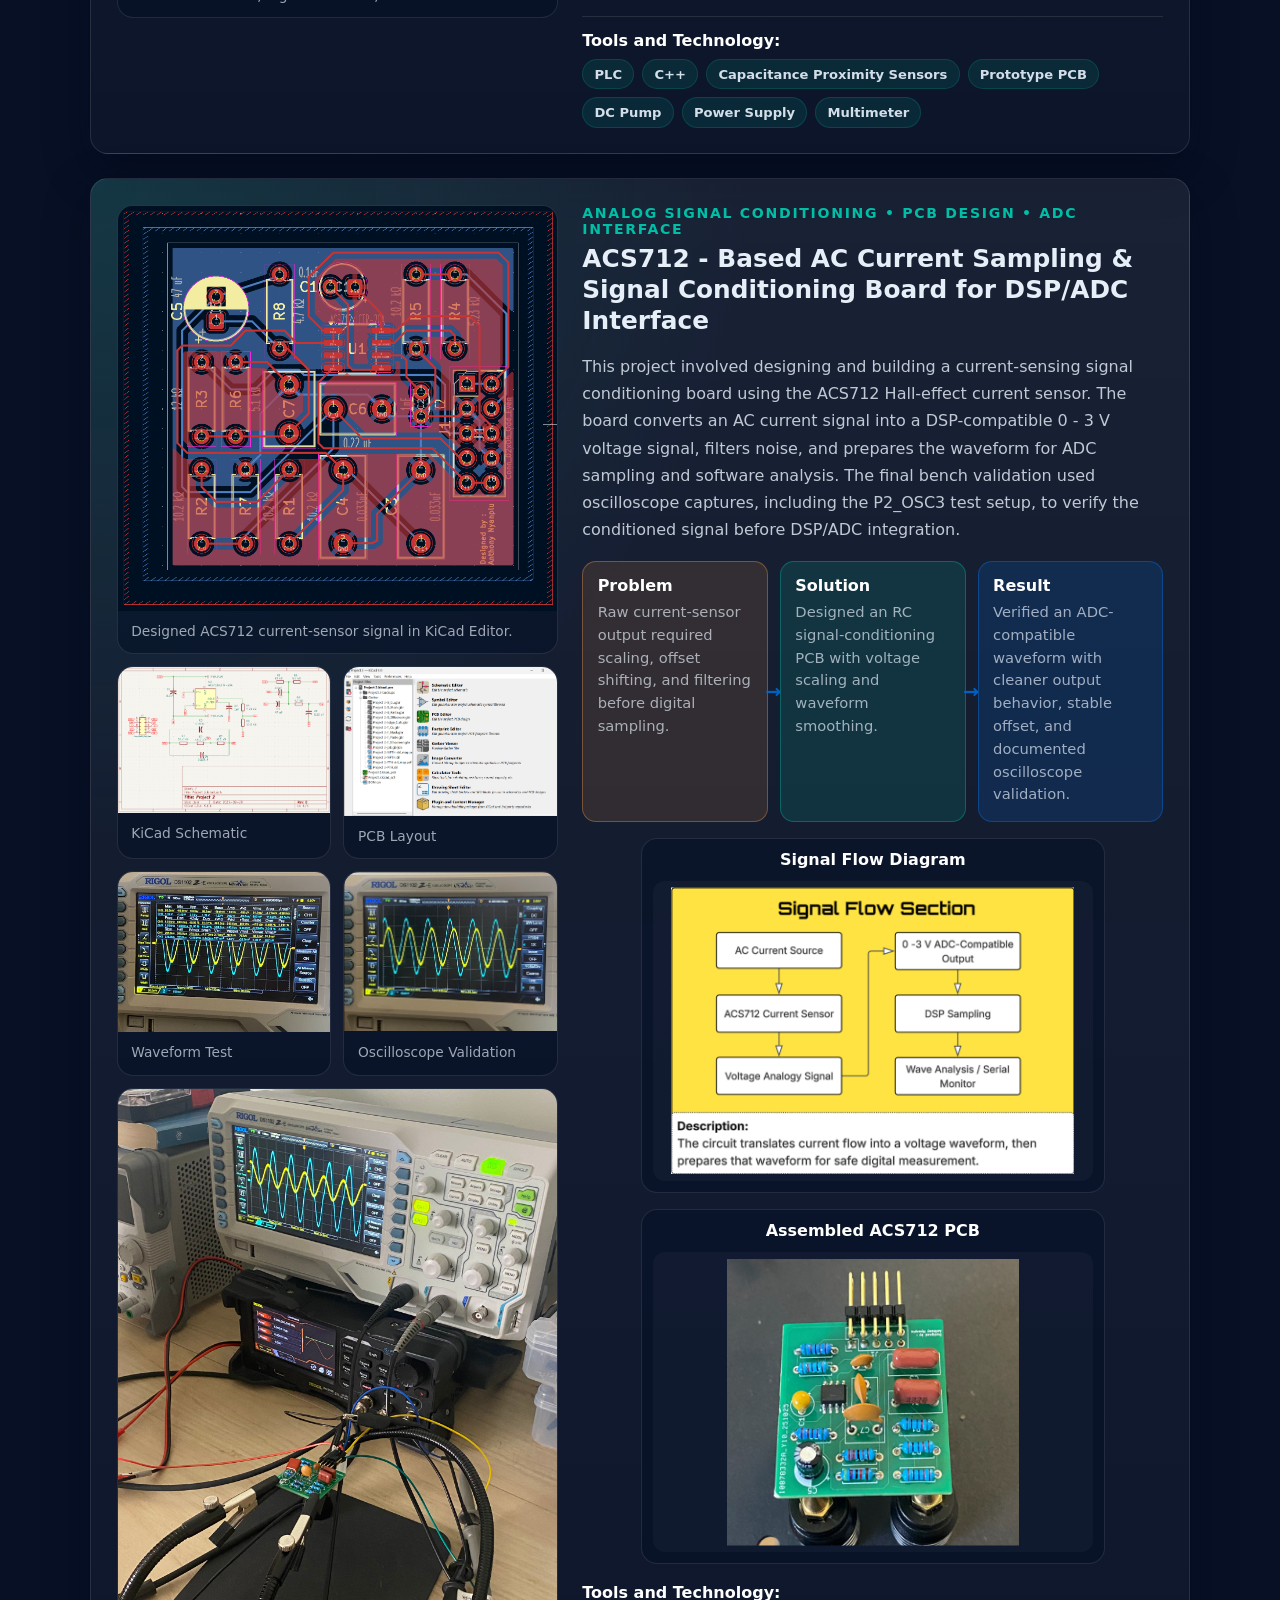
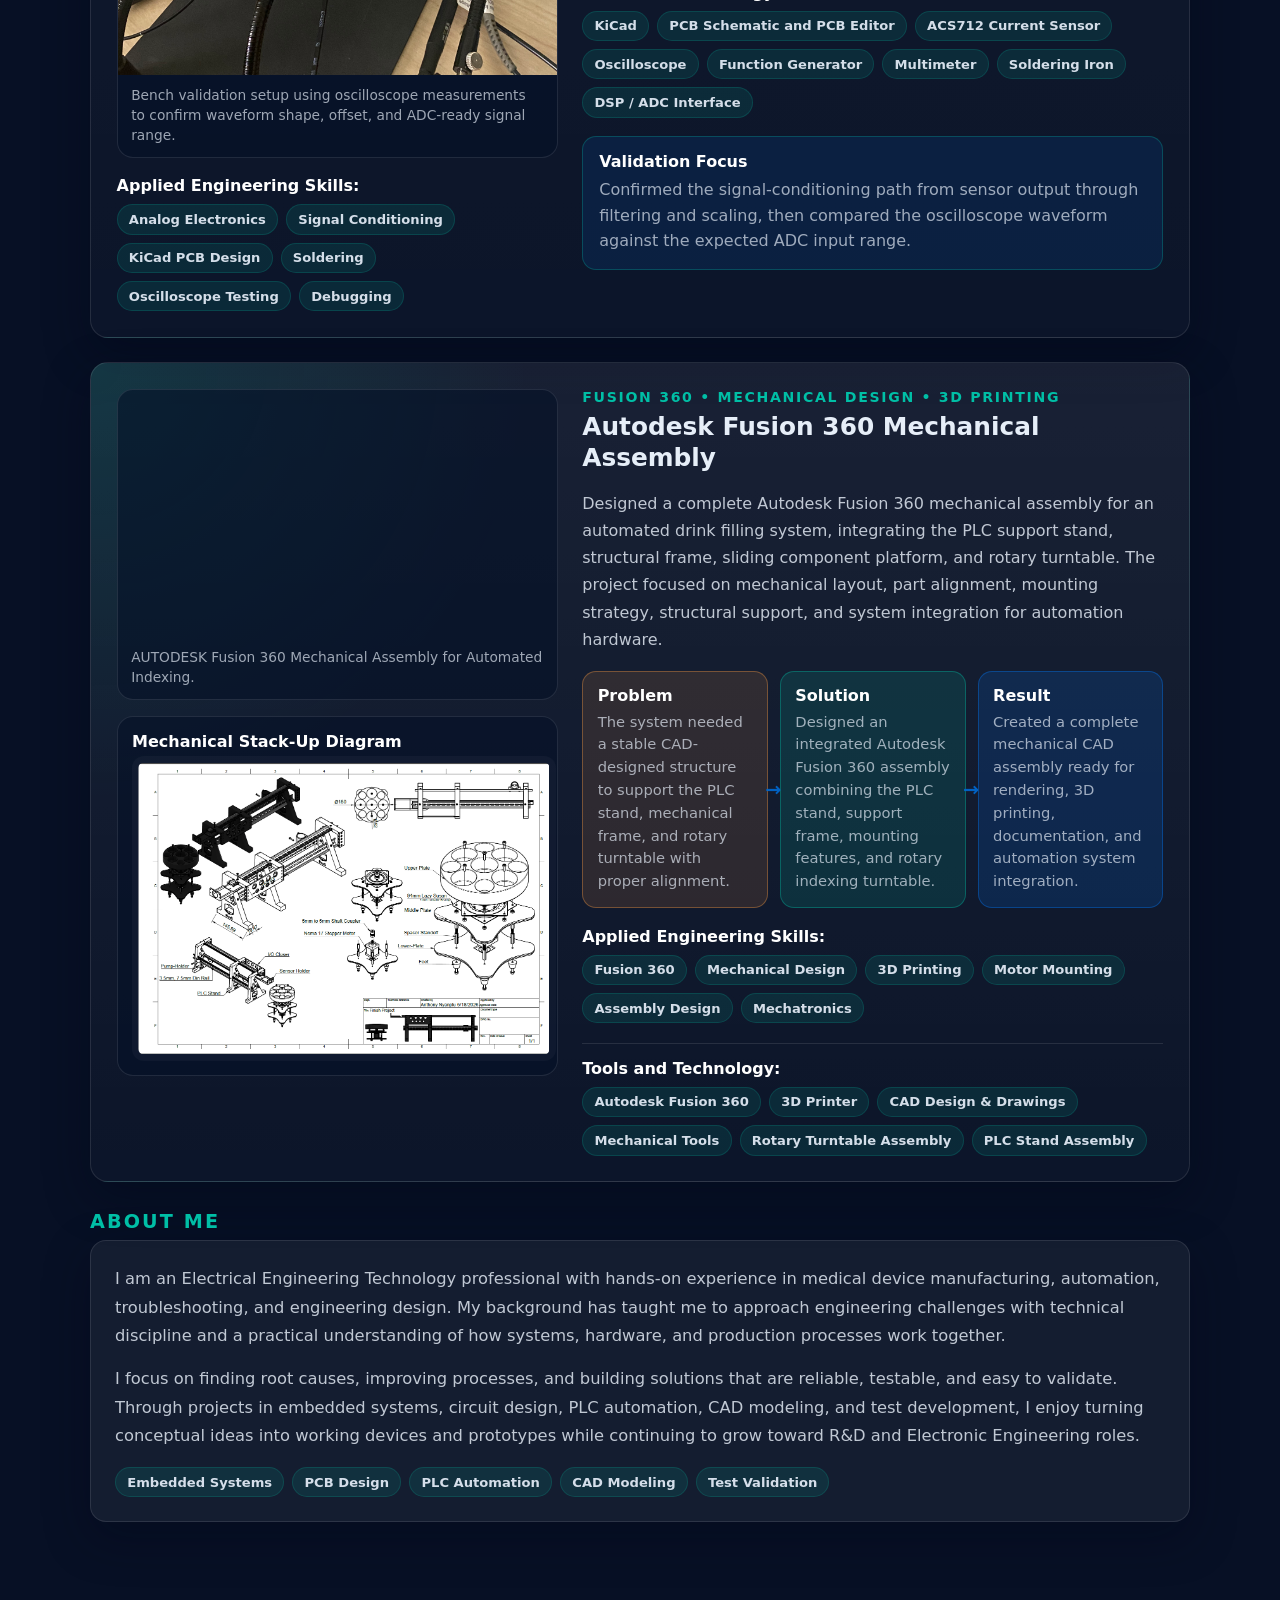
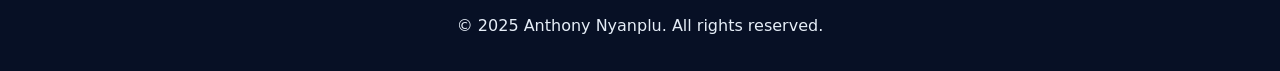
==== commit 41ec299a: "Update portfolio project validation and about section" ====
--- a/index.html
+++ b/index.html
@@ -295,8 +295,8 @@
             </figure>
 
             <figure class="p2-bom-card">
-              <img src="P2_BOM.png" alt="Bill of materials for ACS712 signal conditioning PCB">
-              <figcaption>Bill of Materials</figcaption>
+              <img src="P2_OSC3.JPG" alt="Testing and Validation for ACS712 signal conditioning PCB">
+              <figcaption>Bench validation setup using oscilloscope measurements to confirm waveform shape, offset, and ADC-ready signal range.</figcaption>
             </figure>
           </div>
 
@@ -322,7 +322,8 @@
 
           <p class="project-summary">
               This project involved designing and building a current-sensing signal conditioning board using the ACS712 Hall-effect current sensor. 
-              The board converts an AC current signal into a DSP-compatible 0 - 3 V voltage signal, filters noise, and prepares the waveform for ADC sampling and software analysis.
+              The board converts an AC current signal into a DSP-compatible 0 - 3 V voltage signal, filters noise, and prepares the waveform for ADC sampling and software analysis. 
+              The final bench validation used oscilloscope captures, including the P2_OSC3 test setup, to verify the conditioned signal before DSP/ADC integration.
           </p>
 
           <div class="psr-grid">
@@ -336,7 +337,7 @@
             </div>
             <div>
               <h4>Result</h4>
-              <p>Verified a cleaner ADC-compatible output waveform using oscilloscope measurements.</p>
+              <p>Verified an ADC-compatible waveform with cleaner output behavior, stable offset, and documented oscilloscope validation.</p>
             </div>
           </div>
 
@@ -360,6 +361,13 @@
             <span>Multimeter</span>
             <span>Soldering Iron</span>
             <span>DSP / ADC Interface</span>
+          </div>
+
+          <div class="project-validation-note">
+            <h4>Validation Focus</h4>
+            <p>
+              Confirmed the signal-conditioning path from sensor output through filtering and scaling, then compared the oscilloscope waveform against the expected ADC input range.
+            </p>
           </div>
         </div>
       </div>
@@ -453,11 +461,21 @@
     <!-- About Section -->
     <section id="about">
       <h2 class="eyebrowH">About Me</h2>
-      <p>
-        I am an Electrical Engineering Technology professional with hands-on experience in medical device manufacturing, automation, troubleshooting, and engineering design. 
-        My background has taught me to approach problems with both technical discipline and practical judgment: understand how the system works, find the root cause, improve the process, and build solutions that are reliable, testable, and easy to support. 
-        Through projects in embedded systems, circuit design, PLC automation, CAD modeling, and test development, I enjoy turning ideas into working devices while continuing to grow toward R&D and Electronic Engineering roles.
-      </p>
+      <div class="about-card">
+        <p>
+          I am an Electrical Engineering Technology professional with hands-on experience in medical device manufacturing, automation, troubleshooting, and engineering design. My background has taught me to approach engineering challenges with technical discipline and a practical understanding of how systems, hardware, and production processes work together.
+        </p>
+        <p>
+          I focus on finding root causes, improving processes, and building solutions that are reliable, testable, and easy to validate. Through projects in embedded systems, circuit design, PLC automation, CAD modeling, and test development, I enjoy turning conceptual ideas into working devices and prototypes while continuing to grow toward R&amp;D and Electronic Engineering roles.
+        </p>
+        <div class="about-highlights" aria-label="Engineering focus areas">
+          <span>Embedded Systems</span>
+          <span>PCB Design</span>
+          <span>PLC Automation</span>
+          <span>CAD Modeling</span>
+          <span>Test Validation</span>
+        </div>
+      </div>
     </section>
   </main>
   <!-- Footer -->
--- a/style.css
+++ b/style.css
@@ -286,7 +286,7 @@
   margin-left: 1rem;
 }
 main {
-  padding: 2rem 1rem;
+  padding: 2rem 1rem 0.75rem;
   max-width: var(--max-width);
   margin: 0 auto;
 }
@@ -305,8 +305,8 @@
 footer {
   text-align: center;
   background: transparent;
-  padding: 1.5rem 1rem;
-  margin-top: 3rem;
+  padding: 0.85rem 1rem 1.25rem;
+  margin-top: 0.75rem;
 }
 .dark-mode {
   background: #0b1220;
@@ -758,10 +758,66 @@
   font-weight: 700;
 }
 
+#projects .project-validation-note {
+  margin-top: 1.15rem;
+  padding: 0.95rem 1rem;
+  background: rgba(0, 102, 204, 0.14);
+  border: 1px solid rgba(0, 191, 166, 0.28);
+  border-radius: 14px;
+}
+
+#projects .project-validation-note p {
+  color: var(--project-muted);
+  line-height: 1.6;
+  margin: 0;
+}
+
 #projects .no-results {
   text-align: center;
   color: var(--project-muted);
   margin-top: 1.2rem;
+}
+
+/* About section */
+
+#about {
+  margin: 1rem 0 2.5rem;
+}
+
+#about .about-card {
+  background: rgba(255, 255, 255, 0.055);
+  border: 1px solid rgba(255, 255, 255, 0.10);
+  border-radius: 16px;
+  padding: clamp(1rem, 2vw, 1.5rem);
+  box-shadow: 0 16px 45px rgba(2, 6, 23, 0.34);
+}
+
+#about .about-card p {
+  color: rgba(230, 238, 248, 0.82);
+  font-size: 1.02rem;
+  line-height: 1.75;
+  margin: 0;
+}
+
+#about .about-card p + p {
+  margin-top: 0.9rem;
+}
+
+#about .about-highlights {
+  display: flex;
+  flex-wrap: wrap;
+  gap: 0.5rem;
+  margin-top: 1rem;
+}
+
+#about .about-highlights span {
+  border-radius: 999px;
+  padding: 0.42rem 0.7rem;
+  background: rgba(0, 191, 166, 0.12);
+  color: rgba(230, 238, 248, 0.92);
+  border: 1px solid rgba(0, 191, 166, 0.18);
+  font-size: 0.82rem;
+  font-weight: 700;
 }
 
 /* Mobile layout */
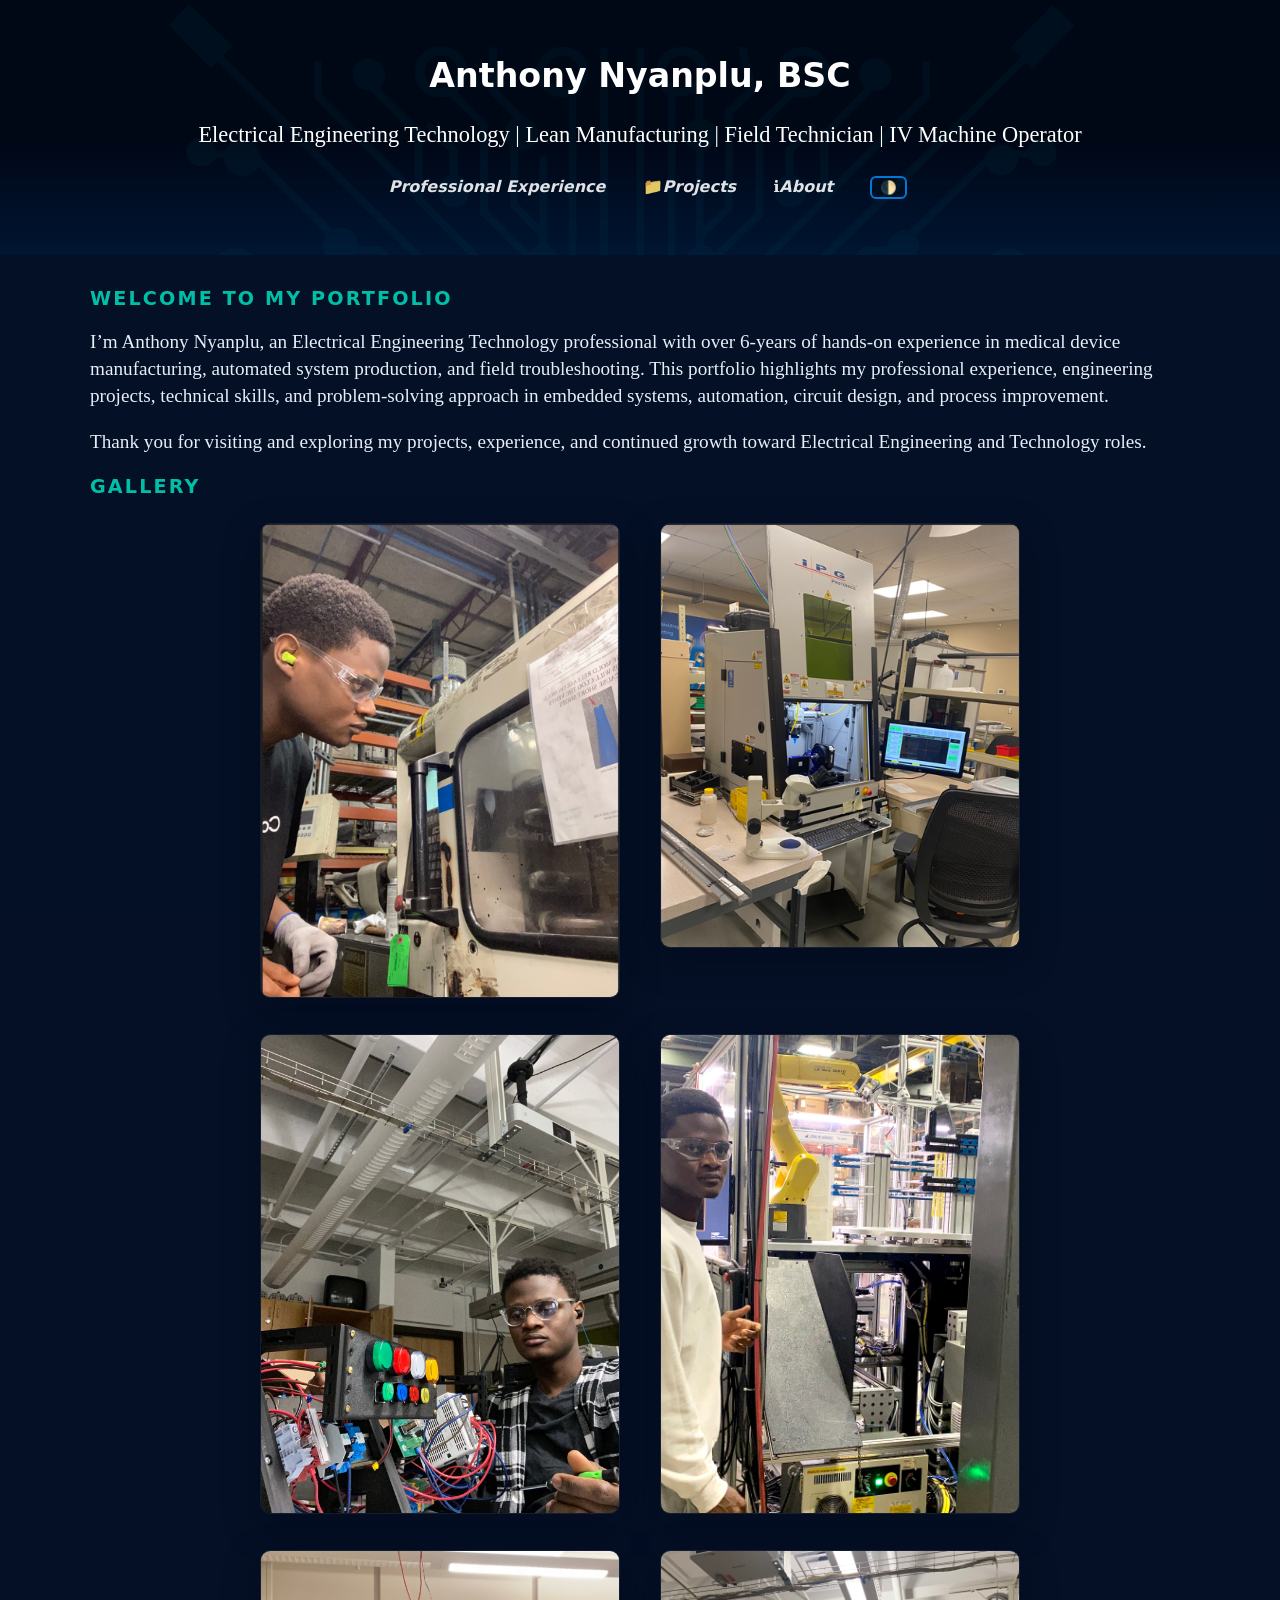
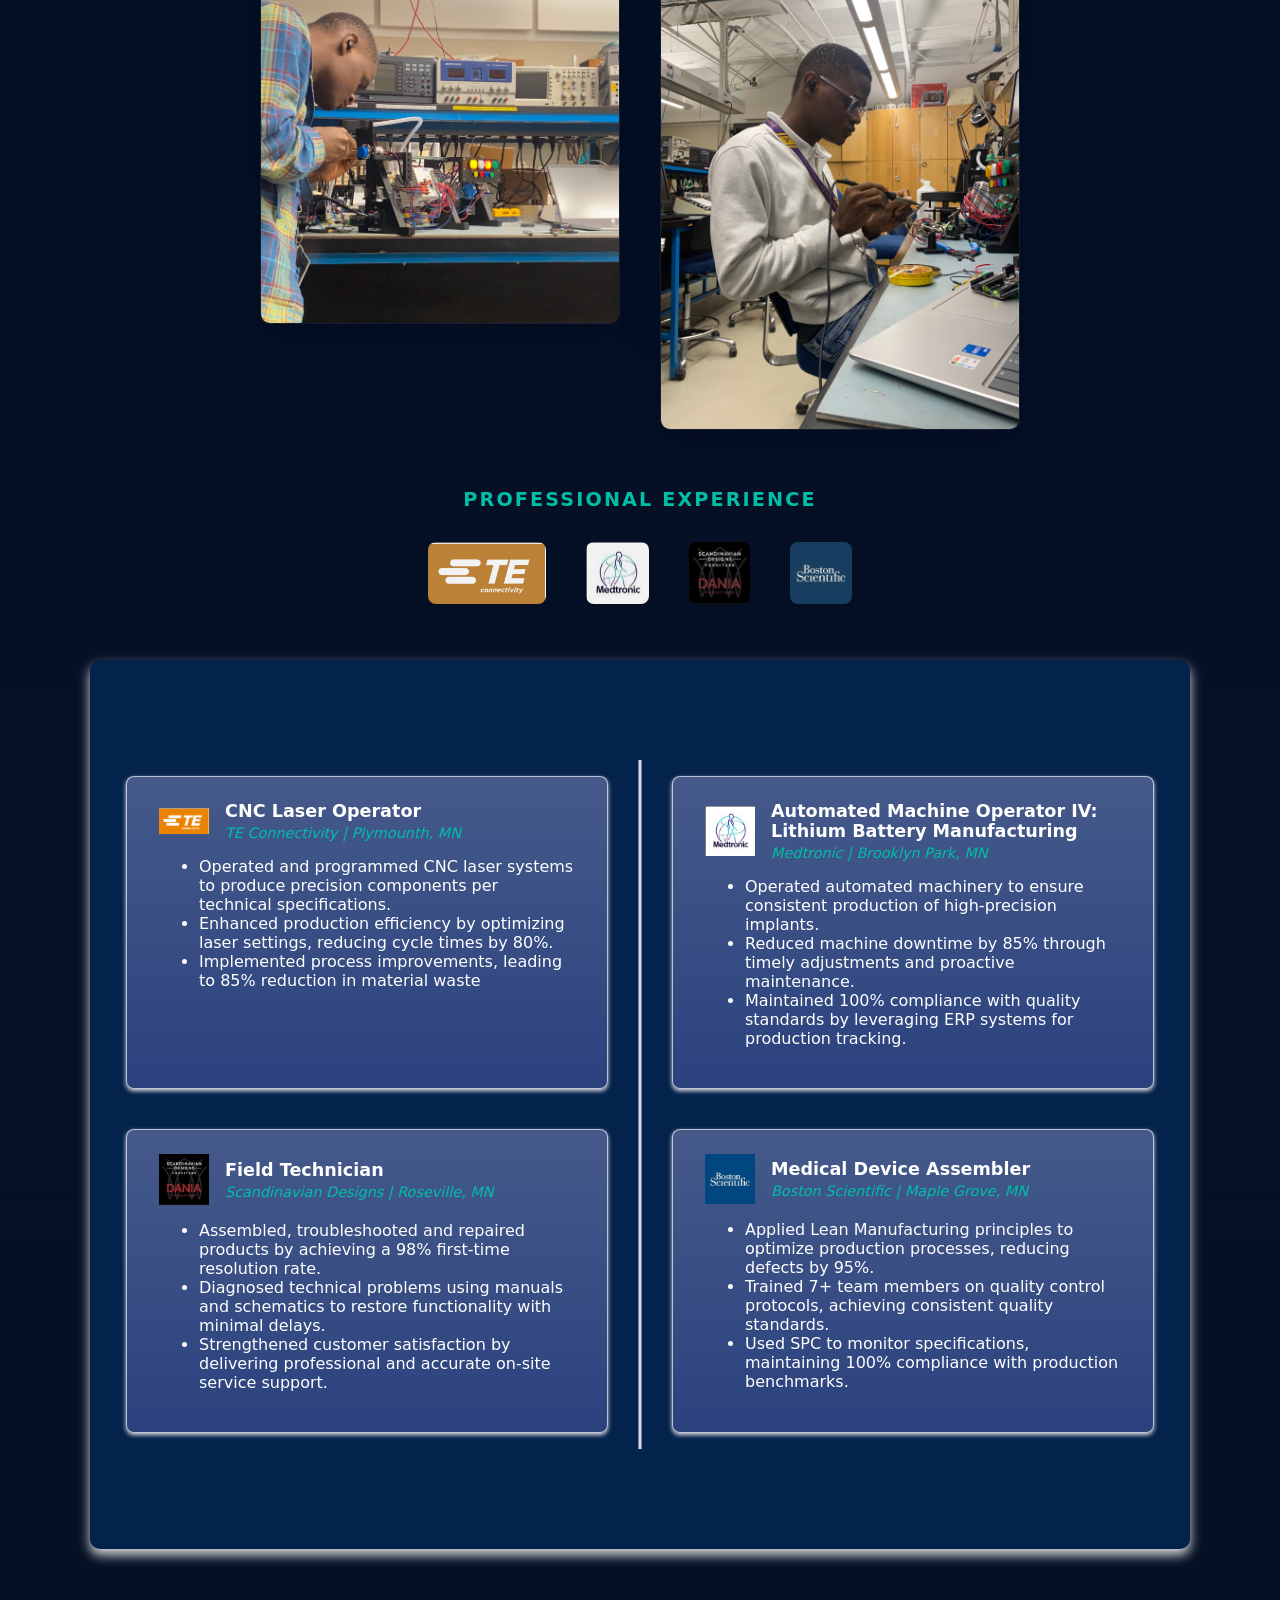
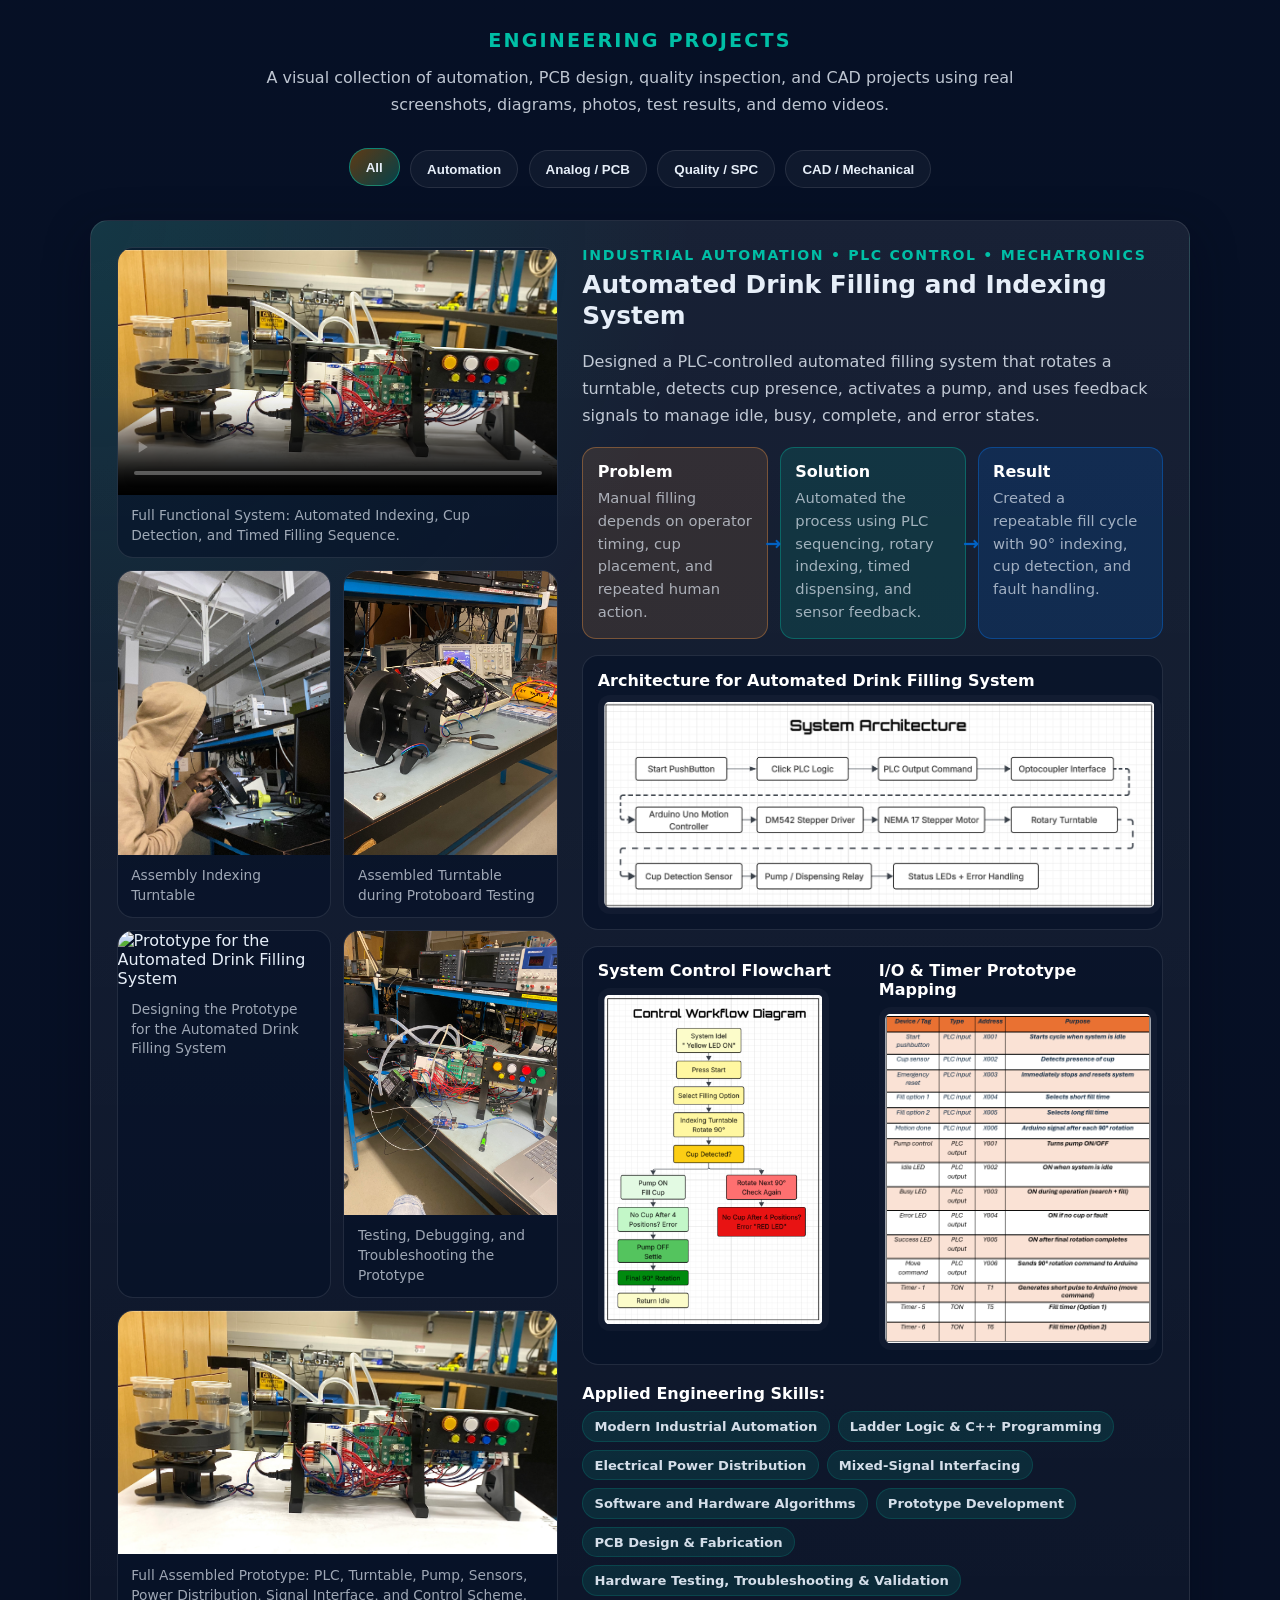
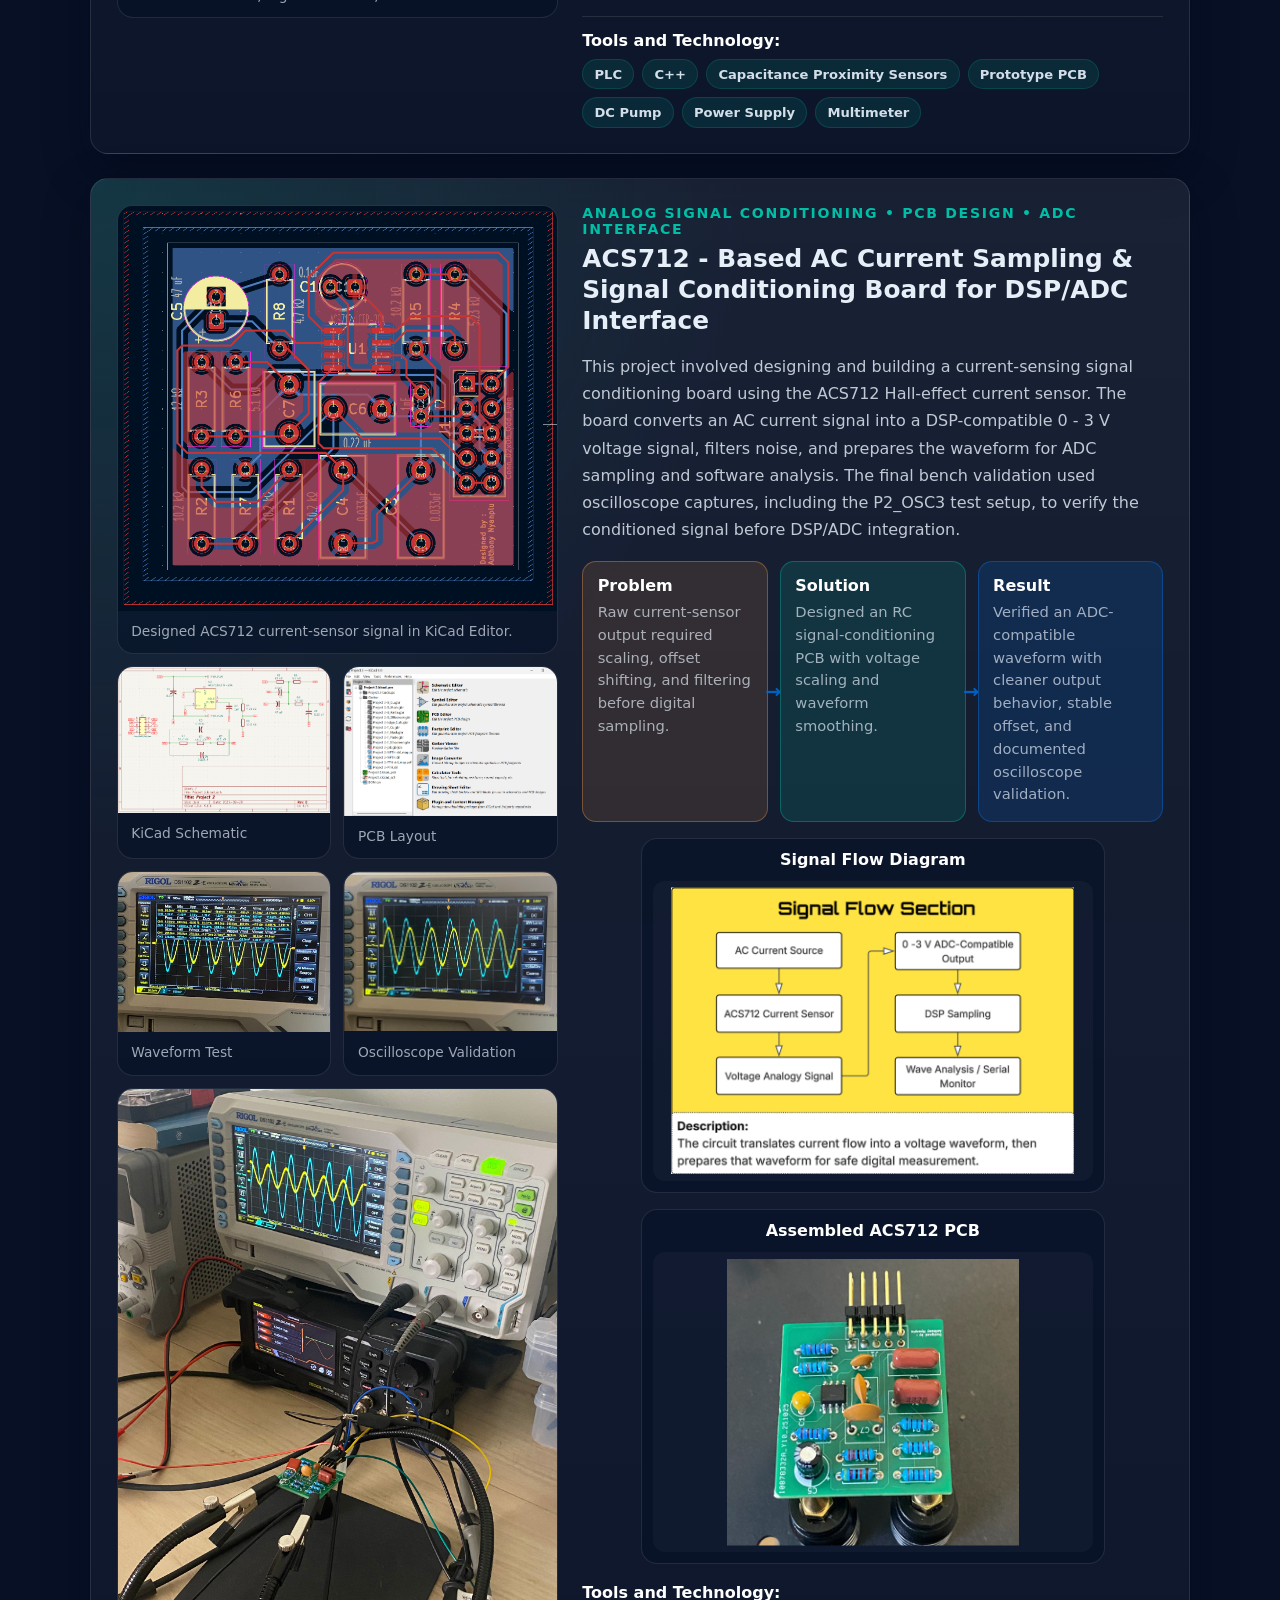
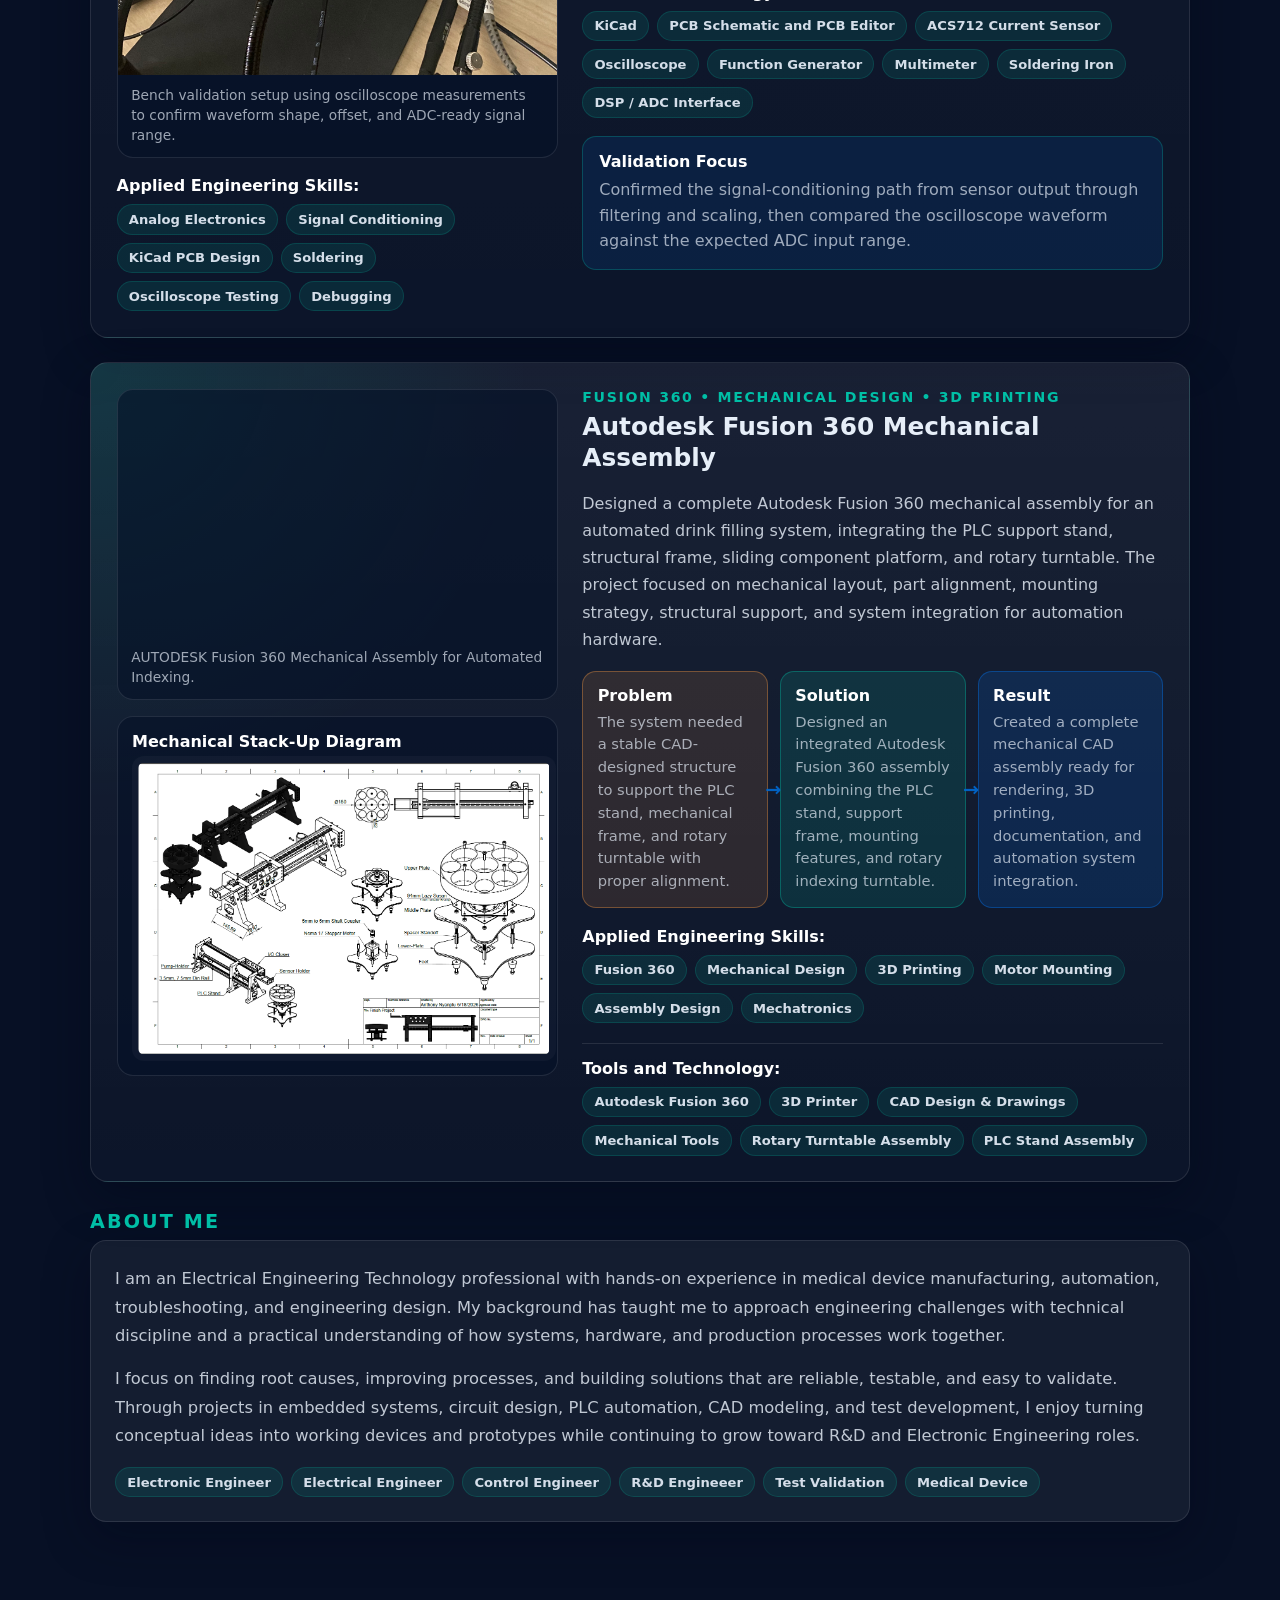
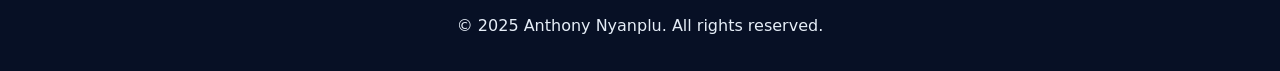
==== commit 61975df1: "Updated engineering focus areas to index.html" ====
--- a/index.html
+++ b/index.html
@@ -469,11 +469,12 @@
           I focus on finding root causes, improving processes, and building solutions that are reliable, testable, and easy to validate. Through projects in embedded systems, circuit design, PLC automation, CAD modeling, and test development, I enjoy turning conceptual ideas into working devices and prototypes while continuing to grow toward R&amp;D and Electronic Engineering roles.
         </p>
         <div class="about-highlights" aria-label="Engineering focus areas">
-          <span>Embedded Systems</span>
-          <span>PCB Design</span>
-          <span>PLC Automation</span>
-          <span>CAD Modeling</span>
+          <span>Electronic Engineer</span>
+          <span>Electrical Engineer</span>
+          <span>Control Engineer</span>
+          <span>R&D Engineeer</span>
           <span>Test Validation</span>
+          <span>Medical Device</span>
         </div>
       </div>
     </section>
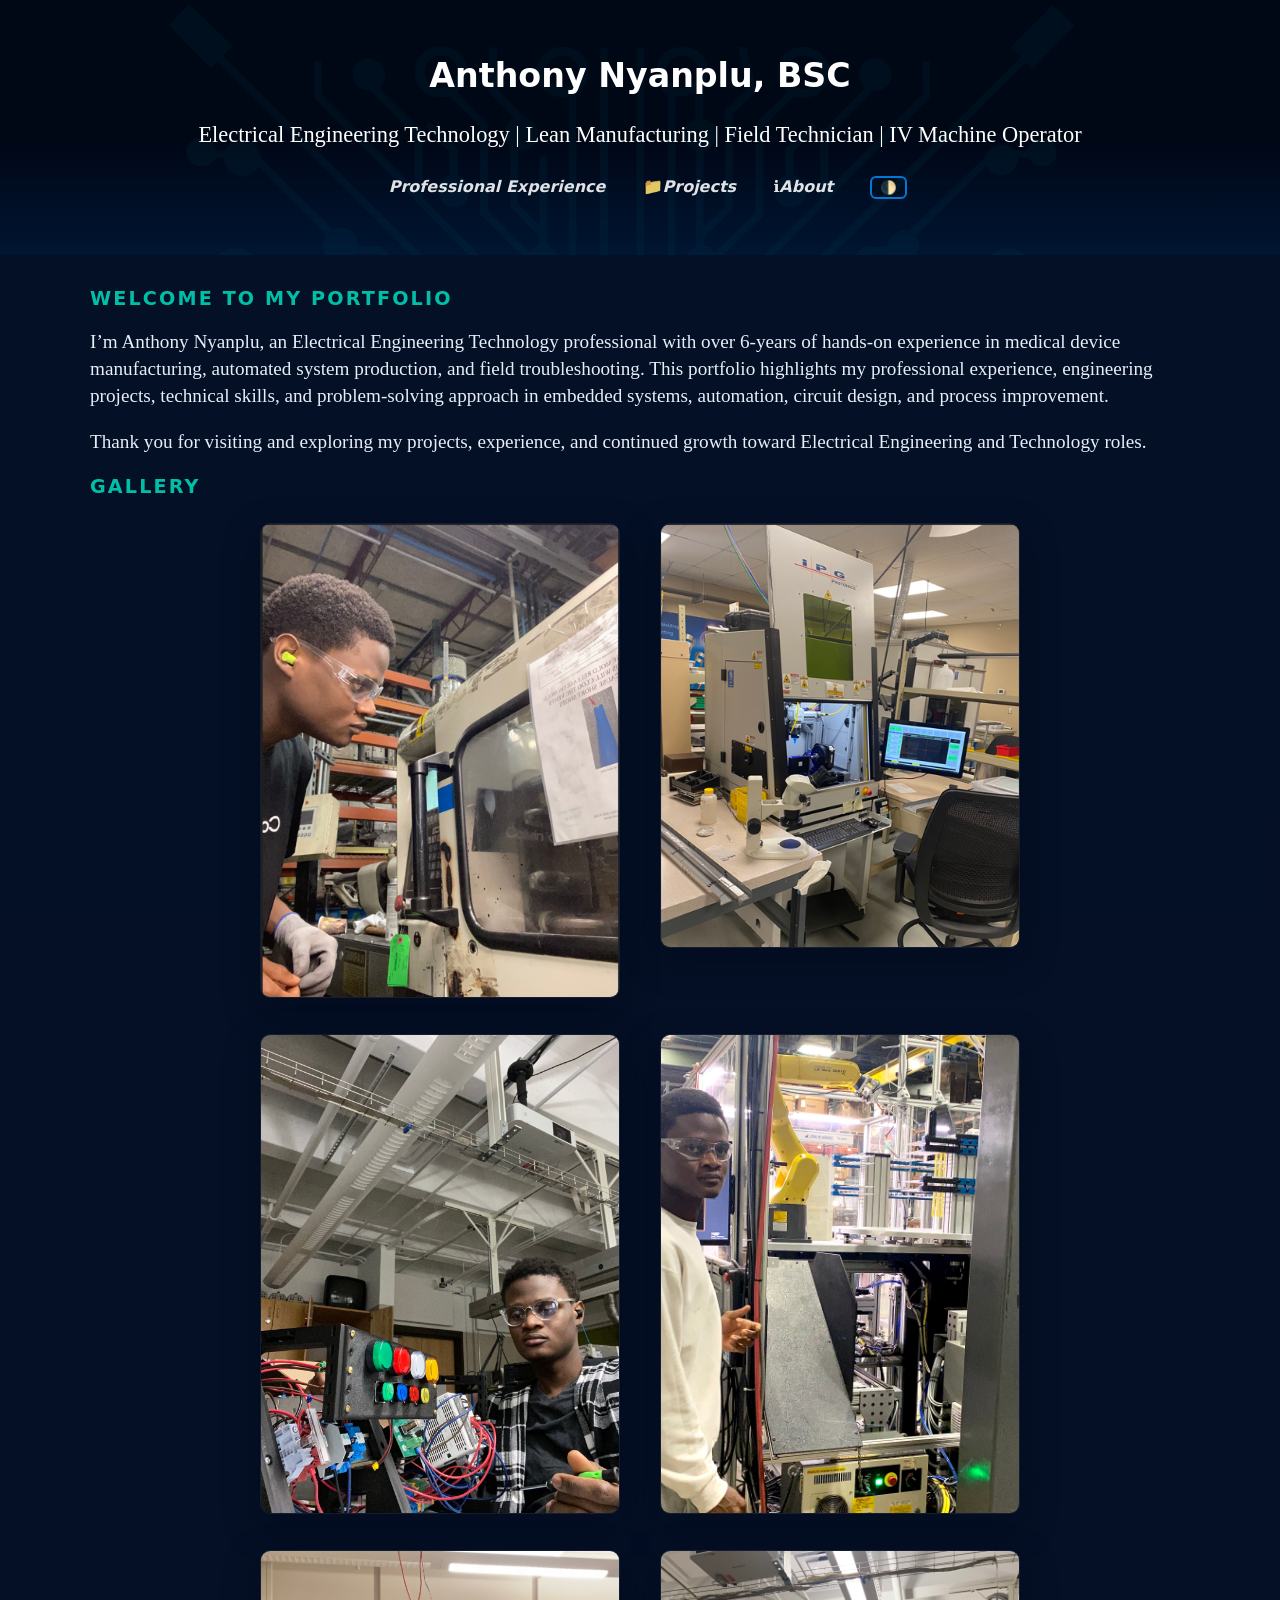
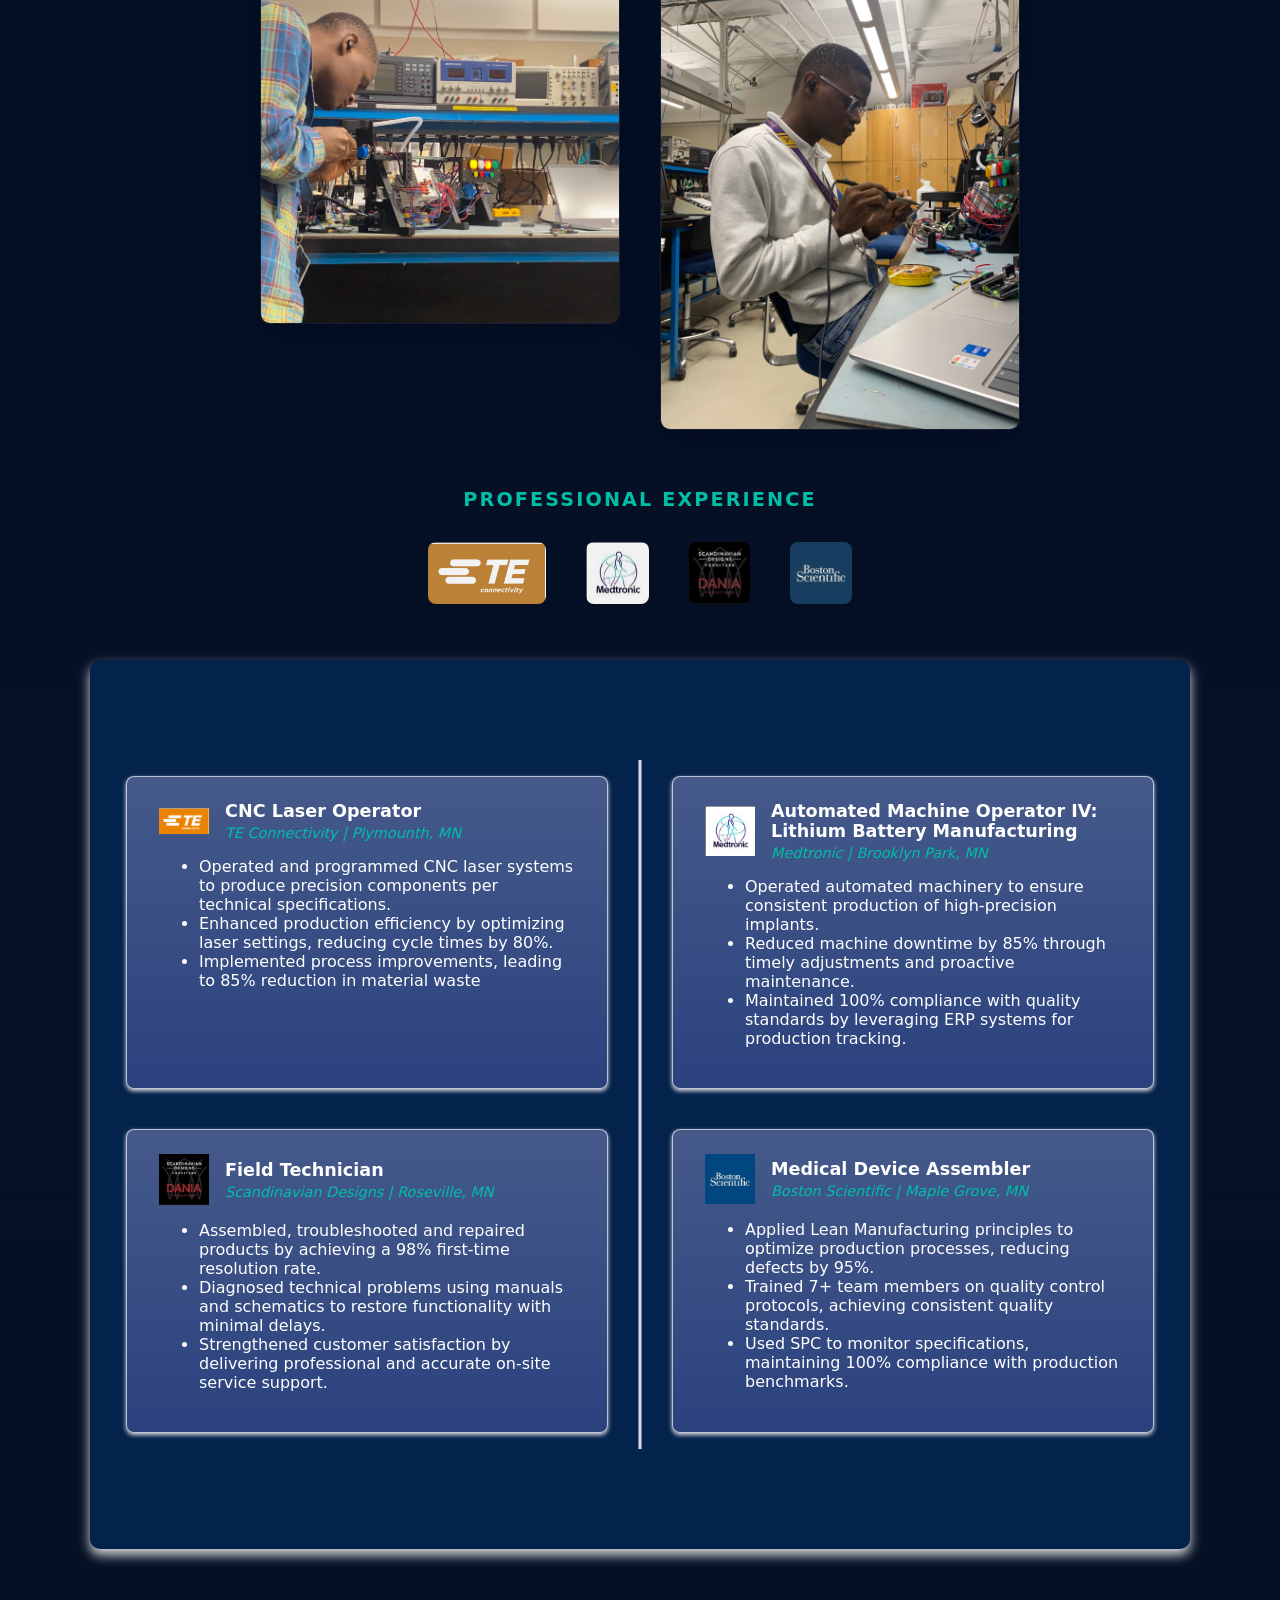
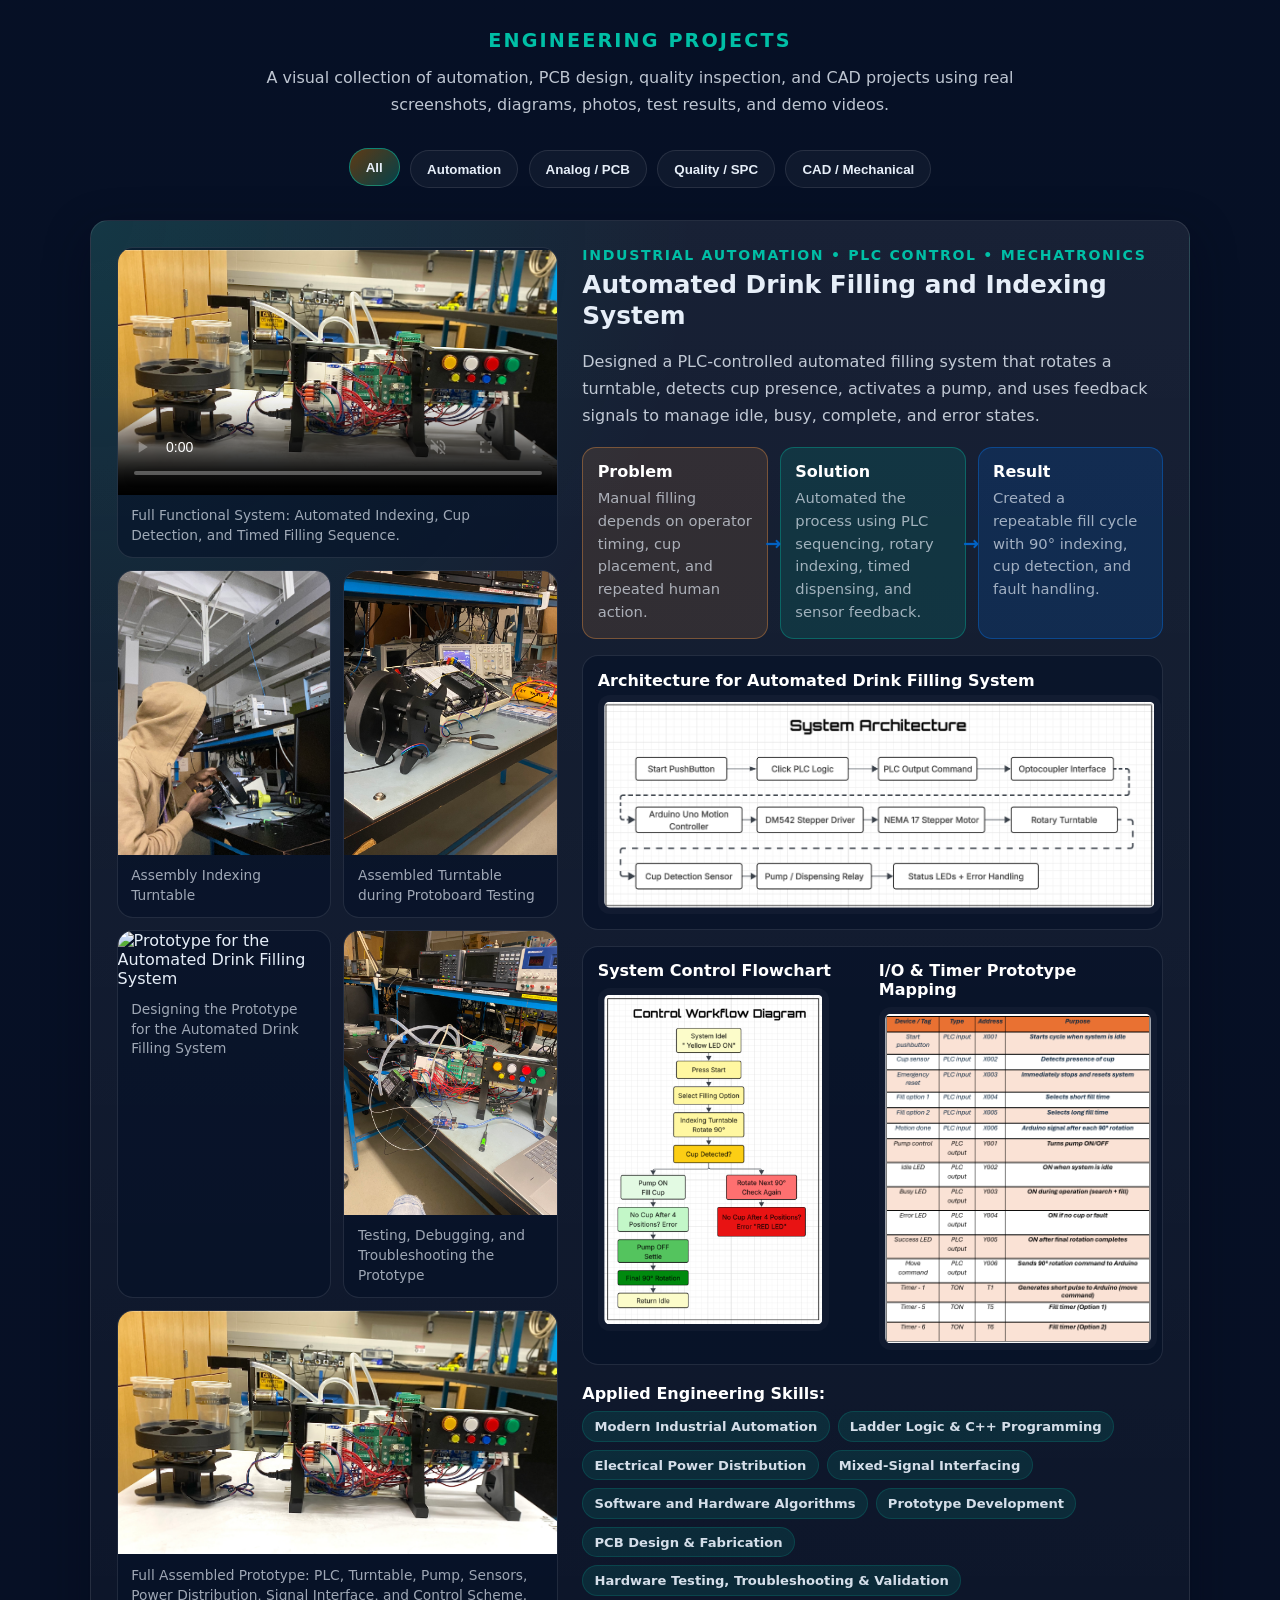
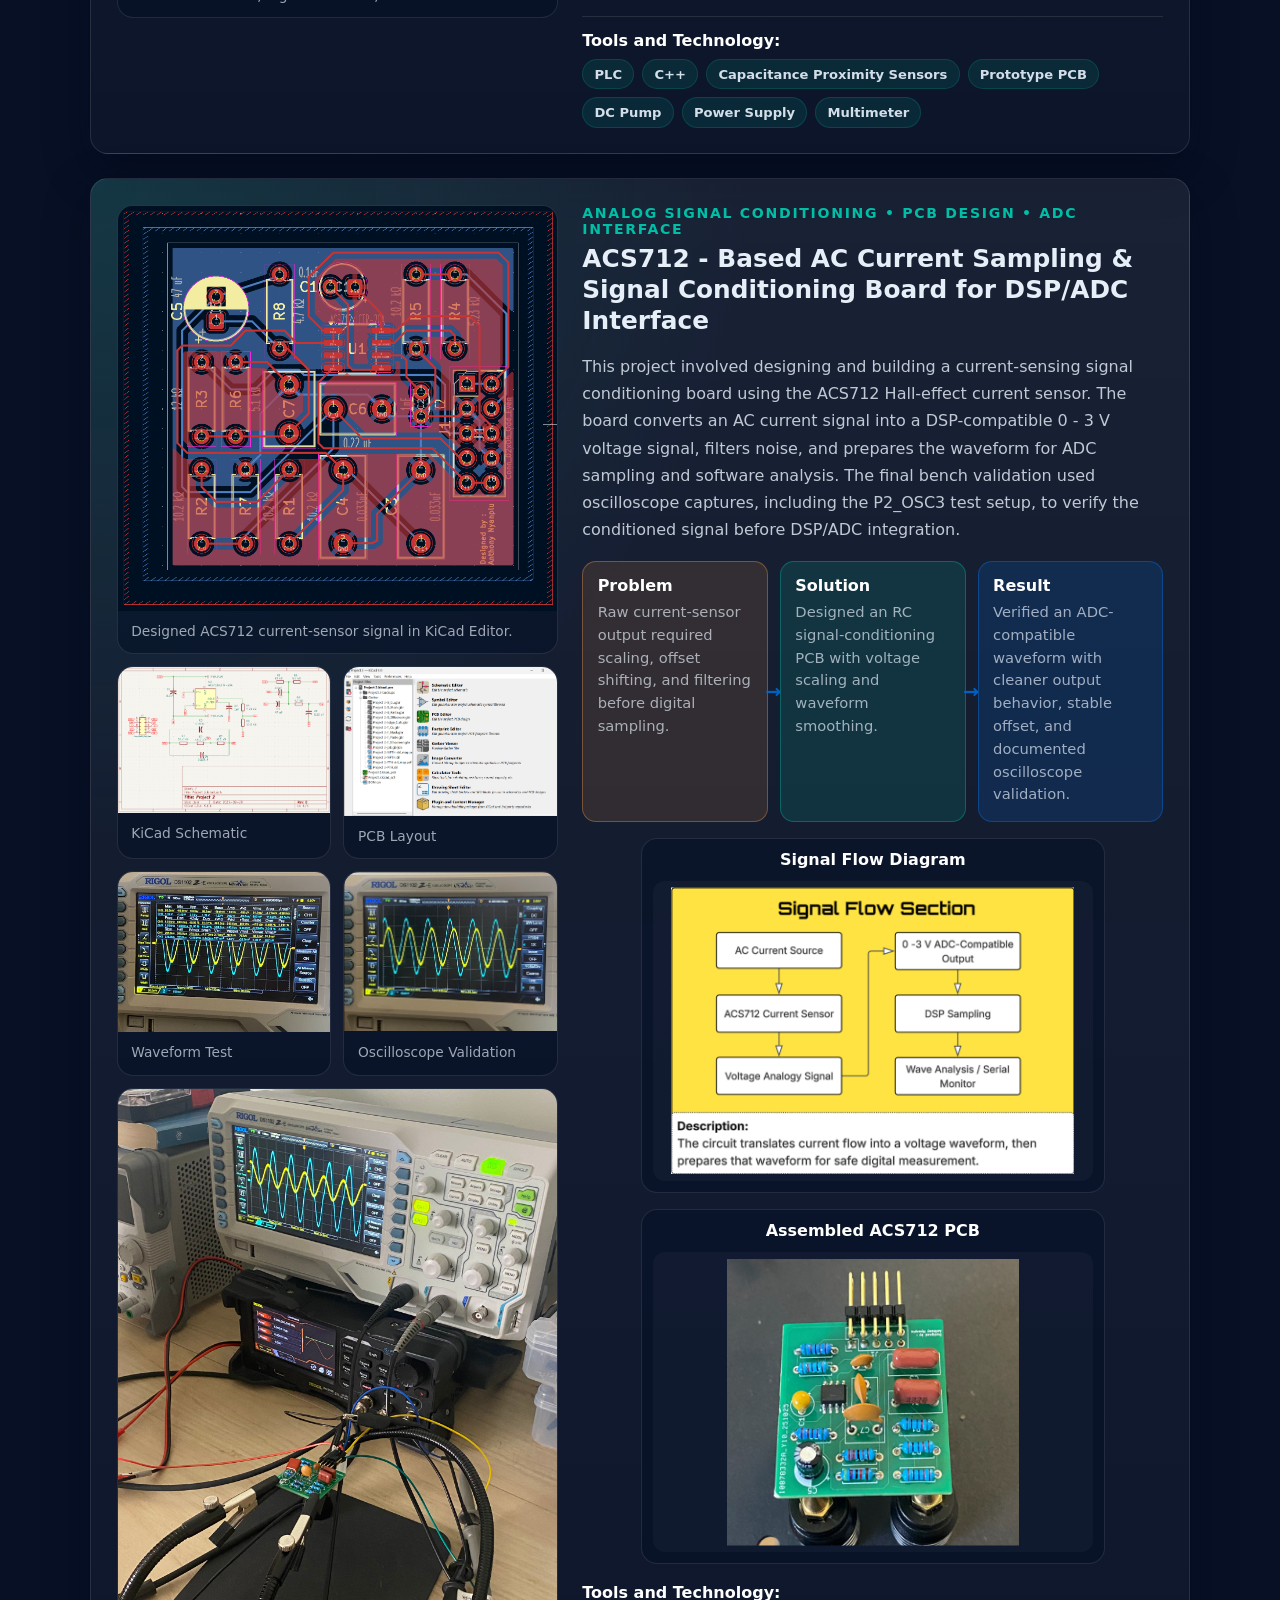
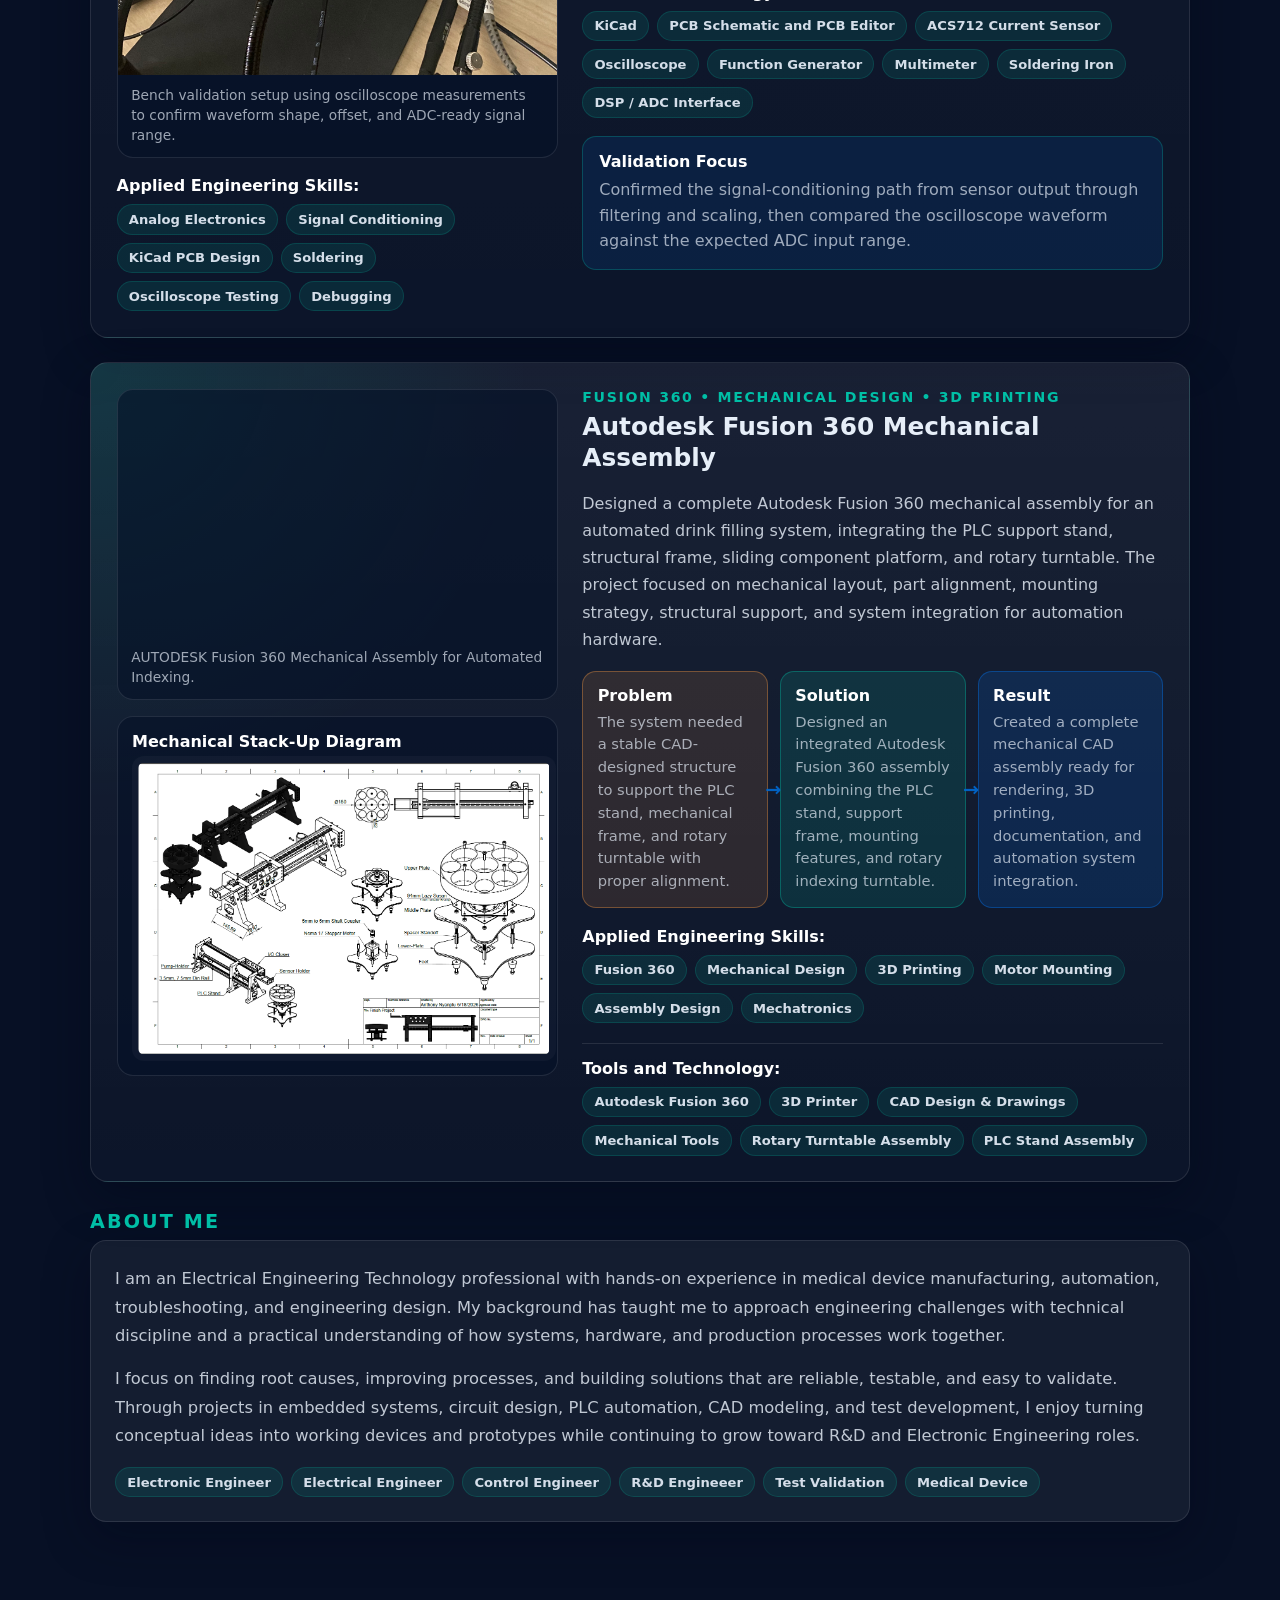
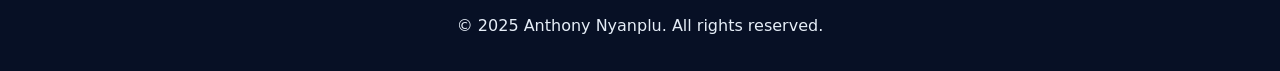
==== commit a3fab5e0: "Update video source in index.html" ====
--- a/index.html
+++ b/index.html
@@ -153,7 +153,7 @@
         <div class="project-visual-column">
           <figure class="project-hero-media">
             <video controls preload="metadata" poster="Full_2.JPG">
-              <source src="PLC2.mp4" type="video/mp4">
+              <source src="PLC2_2.mp4" type="video/mp4">
               Your browser does not support the video tag.
             </video>
             <figcaption>Full Functional System: Automated Indexing, Cup Detection, and Timed Filling Sequence.</figcaption>
